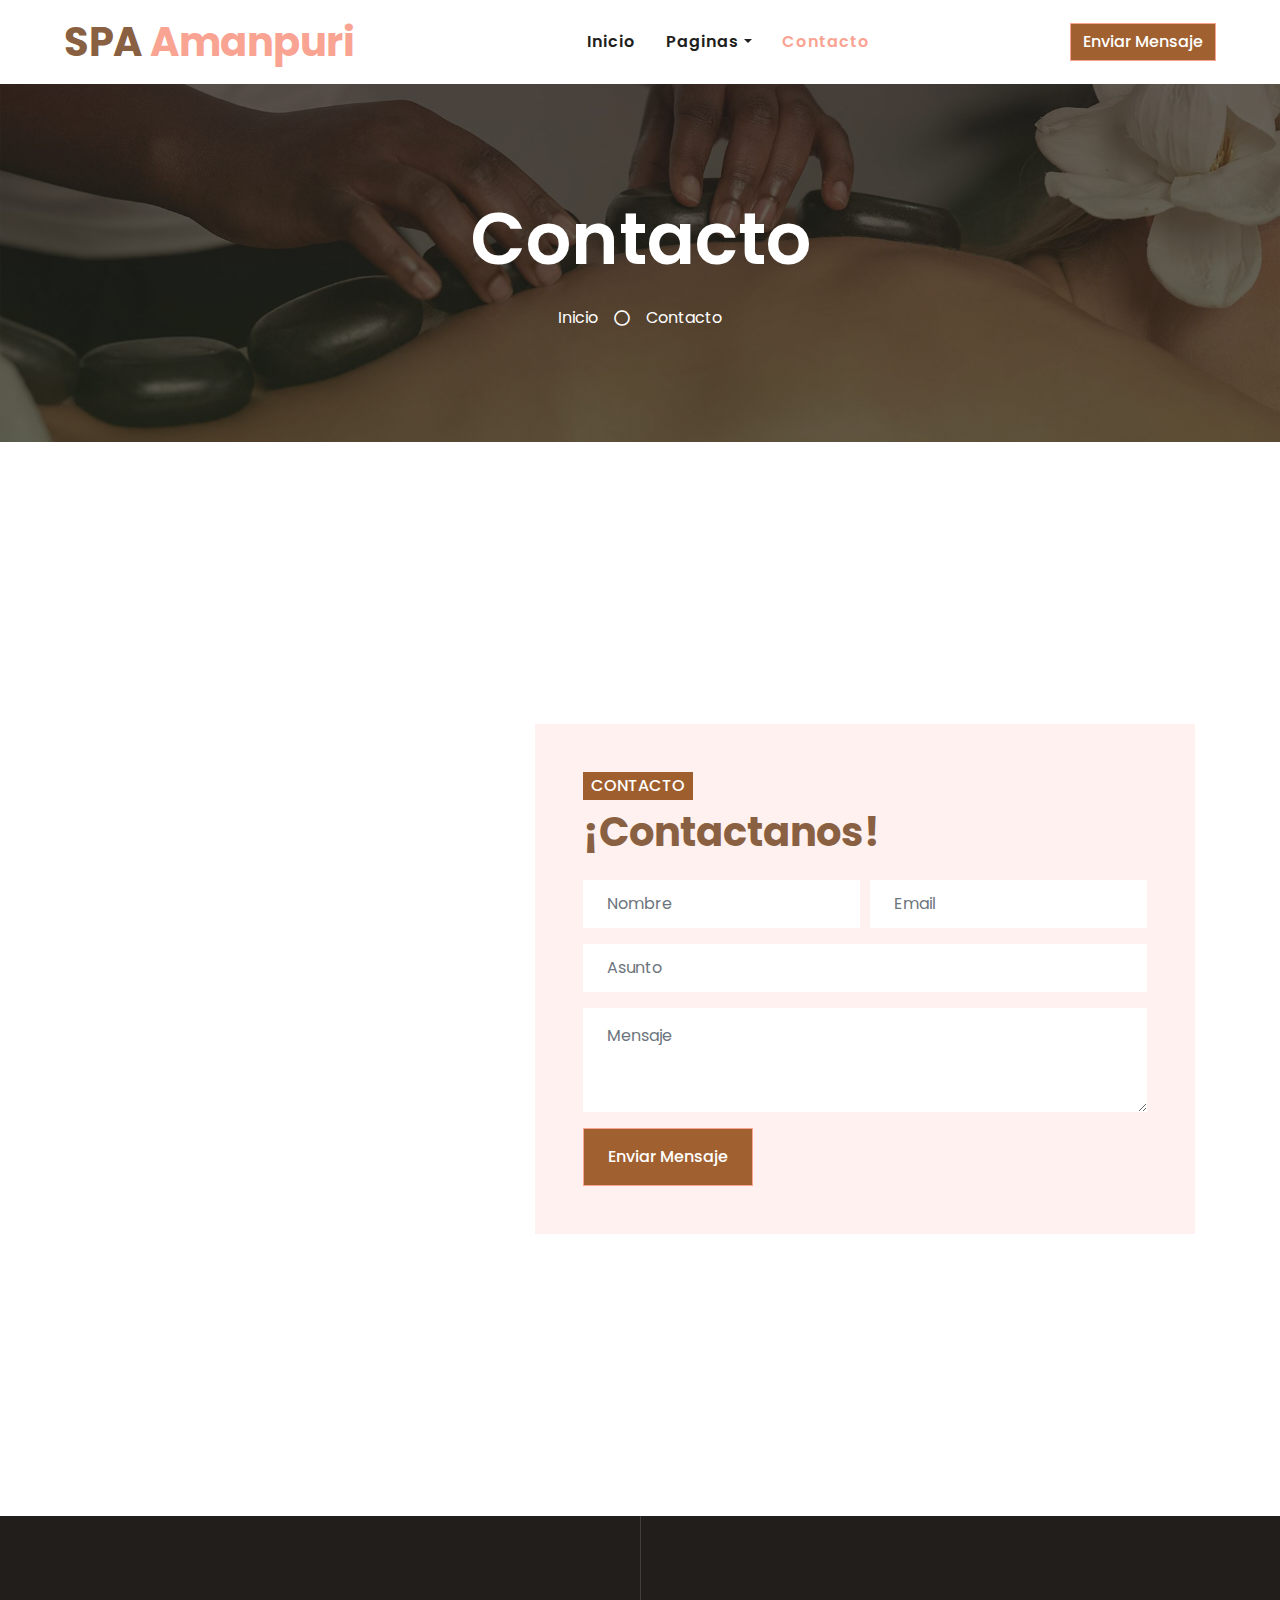
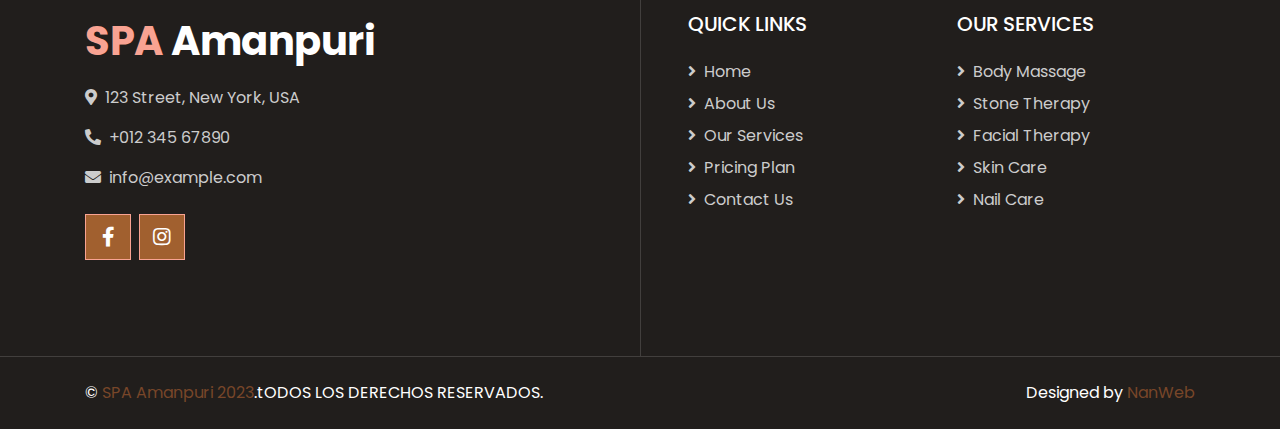
==== contact.html @ ebb1b326 "commit 1 amanpuri spa" ====
<!DOCTYPE html>
<html lang="es">

<head>
    <meta charset="utf-8">
    <title>SPA Amanpuri</title>

    <!-- Template Javascript -->
    <script defer src="js/main.js"></script>

    <meta content="width=device-width, initial-scale=1.0" name="viewport">
    <meta content="Free HTML Templates" name="keywords">
    <meta content="Free HTML Templates" name="description">

    <!-- Favicon -->
    <link href="img/favicon.ico" rel="icon">

    <!-- Google Web Fonts -->
    <link rel="preconnect" href="https://fonts.gstatic.com">
    <link href="https://fonts.googleapis.com/css2?family=Poppins:wght@400;500;600;700&display=swap" rel="stylesheet">

    <!-- Font Awesome -->
    <link href="https://cdnjs.cloudflare.com/ajax/libs/font-awesome/5.10.0/css/all.min.css" rel="stylesheet">

    <!-- Libraries Stylesheet -->
    <link href="lib/animate/animate.min.css" rel="stylesheet">
    <link href="lib/owlcarousel/assets/owl.carousel.min.css" rel="stylesheet">
    <link href="lib/tempusdominus/css/tempusdominus-bootstrap-4.min.css" rel="stylesheet" />

    <!-- Customized Bootstrap Stylesheet -->
    <link href="css/style.css" rel="stylesheet">
</head>

<body>

    <!-- Navbar Start -->
    <div class="container-fluid p-0">
        <nav class="navbar navbar-expand-lg bg-white navbar-light py-3 py-lg-0 px-lg-5">
            <a href="index.html" class="navbar-brand ml-lg-3">
                <h1 class="m-0 text-primary"><span class="text-dark">SPA</span> Amanpuri</h1>
            </a>
            <button type="button" class="navbar-toggler" data-toggle="collapse" data-target="#navbarCollapse">
                <span class="navbar-toggler-icon"></span>
            </button>
            <div class="collapse navbar-collapse justify-content-between px-lg-3" id="navbarCollapse">
                <div class="navbar-nav m-auto py-0">
                    <a href="index.html" class="nav-item nav-link">Inicio</a>
                    <div class="nav-item dropdown">
                        <a href="#" class="nav-link dropdown-toggle" data-toggle="dropdown">Paginas</a>
                        <div class="dropdown-menu rounded-0 m-0">
                            <a href="opening.html" class="dropdown-item">Horarios</a>
                            <a href="testimonial.html" class="dropdown-item">Testimonios</a>
                        </div>
                    </div>
                    <a href="contact.html" class="nav-item nav-link active">Contacto</a>
                </div>
                <a href="" class="btn btn-primary d-none d-lg-block">Enviar Mensaje</a>
            </div>
        </nav>
    </div>
    <!-- Navbar End -->


    <!-- Header Start -->
    <div class="jumbotron jumbotron-fluid bg-jumbotron" style="margin-bottom: 90px;">
        <div class="container text-center py-5">
            <h3 class="text-white display-3 mb-4">Contacto</h3>
            <div class="d-inline-flex align-items-center text-white">
                <p class="m-0"><a class="text-white" href="">Inicio</a></p>
                <i class="far fa-circle px-3"></i>
                <p class="m-0">Contacto</p>
            </div>
        </div>
    </div>
    <!-- Header End -->


    <!-- Contact Start -->
    <div class="container-fluid py-5">
        <div class="container py-5">
            <div class="row">
                <div class="col-lg-6" style="min-height: 500px;">
                    <div class="position-relative h-100">
                        <iframe src="https://www.google.com/maps/embed?pb=!1m14!1m12!1m3!1d6692.34397046263!2d-58.52886592621252!3d-32.999240925562475!2m3!1f0!2f0!3f0!3m2!1i1024!2i768!4f13.1!5e0!3m2!1ses-419!2sar!4v1679885397601!5m2!1ses-419!2sar" width="100%" height="450" style="border:0;" allowfullscreen="" loading="lazy" referrerpolicy="no-referrer-when-downgrade"></iframe>
                    </div>
                </div>
                <div class="col-lg-6 pt-5 pb-lg-5">
                    <div class="contact-form bg-light p-4 p-lg-5 my-lg-5">
                        <h6 class="d-inline-block text-white text-uppercase bg-primary py-1 px-2">Contacto</h6>
                        <h1 class="mb-4">¡Contactanos!</h1>
                        <div id="success"></div>
                        <form name="sentMessage" id="contactForm" novalidate="novalidate">
                            <div class="form-row">
                                <div class="col-sm-6 control-group">
                                    <input type="text" class="form-control border-0 p-4" id="name" placeholder="Nombre"
                                        required="required" data-validation-required-message="Please enter your name" />
                                    <p class="help-block text-danger"></p>
                                </div>
                                <div class="col-sm-6 control-group">
                                    <input type="email" class="form-control border-0 p-4" id="email" placeholder="Email"
                                        required="required" data-validation-required-message="Please enter your email" />
                                    <p class="help-block text-danger"></p>
                                </div>
                            </div>
                            <div class="control-group">
                                <input type="text" class="form-control border-0 p-4" id="subject" placeholder="Asunto"
                                    required="required" data-validation-required-message="Please enter a subject" />
                                <p class="help-block text-danger"></p>
                            </div>
                            <div class="control-group">
                                <textarea class="form-control border-0 py-3 px-4" rows="3" id="message" placeholder="Mensaje"
                                    required="required"
                                    data-validation-required-message="Please enter your message"></textarea>
                                <p class="help-block text-danger"></p>
                            </div>
                            <div>
                                <button class="btn btn-primary py-3 px-4" type="submit" id="sendMessageButton">Enviar Mensaje</button>
                            </div>
                        </form>
                    </div>
                </div>
            </div>
        </div>
    </div>
    <!-- Contact End -->


    <!-- Footer Start -->
    <div class="footer container-fluid position-relative bg-dark py-5" style="margin-top: 90px;">
        <div class="container pt-5">
            <div class="row">
                <div class="col-lg-6 pr-lg-5 mb-5">
                    <a href="index.html" class="navbar-brand">
                        <h1 class="mb-3 text-white"><span class="text-primary">SPA</span> Amanpuri</h1>
                    </a>
                    <p><i class="fa fa-map-marker-alt mr-2"></i>123 Street, New York, USA</p>
                    <p><i class="fa fa-phone-alt mr-2"></i>+012 345 67890</p>
                    <p><i class="fa fa-envelope mr-2"></i>info@example.com</p>
                    <div class="d-flex justify-content-start mt-4">
                        <a class="btn btn-lg btn-primary btn-lg-square mr-2" href="#"><i class="fab fa-facebook-f"></i></a>
                        <a class="btn btn-lg btn-primary btn-lg-square" href="#"><i class="fab fa-instagram"></i></a>
                    </div>
                </div>
                <div class="col-lg-6 pl-lg-5">
                    <div class="row">
                        <div class="col-sm-6 mb-5">
                            <h5 class="text-white text-uppercase mb-4">Quick Links</h5>
                            <div class="d-flex flex-column justify-content-start">
                                <a class="text-white-50 mb-2" href="#"><i class="fa fa-angle-right mr-2"></i>Home</a>
                                <a class="text-white-50 mb-2" href="#"><i class="fa fa-angle-right mr-2"></i>About Us</a>
                                <a class="text-white-50 mb-2" href="#"><i class="fa fa-angle-right mr-2"></i>Our Services</a>
                                <a class="text-white-50 mb-2" href="#"><i class="fa fa-angle-right mr-2"></i>Pricing Plan</a>
                                <a class="text-white-50" href="#"><i class="fa fa-angle-right mr-2"></i>Contact Us</a>
                            </div>
                        </div>
                        <div class="col-sm-6 mb-5">
                            <h5 class="text-white text-uppercase mb-4">Our Services</h5>
                            <div class="d-flex flex-column justify-content-start">
                                <a class="text-white-50 mb-2" href="#"><i class="fa fa-angle-right mr-2"></i>Body Massage</a>
                                <a class="text-white-50 mb-2" href="#"><i class="fa fa-angle-right mr-2"></i>Stone Therapy</a>
                                <a class="text-white-50 mb-2" href="#"><i class="fa fa-angle-right mr-2"></i>Facial Therapy</a>
                                <a class="text-white-50 mb-2" href="#"><i class="fa fa-angle-right mr-2"></i>Skin Care</a>
                                <a class="text-white-50" href="#"><i class="fa fa-angle-right mr-2"></i>Nail Care</a>
                            </div>
                        </div>
                    </div>
                </div>
            </div>
        </div>
    </div>
    <div class="container-fluid bg-dark text-light border-top py-4" style="border-color: rgba(256, 256, 256, .15) !important;">
        <div class="container">
            <div class="row">
                <div class="col-md-6 text-center text-md-left mb-3 mb-md-0">
                    <p class="m-0 text-white">&copy; <a href="#">SPA Amanpuri 2023</a>.tODOS LOS DERECHOS RESERVADOS.</p>
                </div>
                <div class="col-md-6 text-center text-md-right">
                    <p class="m-0 text-white">Designed by <a href="https://htmlcodex.com">NanWeb</a></p>
                </div>
            </div>
        </div>
    </div>
    <!-- Footer End -->


    <!-- Back to Top -->
    <a href="#" class="btn btn-lg btn-primary back-to-top"><i class="fa fa-angle-double-up"></i></a>


    <!-- JavaScript Libraries -->
    <script src="https://code.jquery.com/jquery-3.4.1.min.js"></script>
    <script src="https://stackpath.bootstrapcdn.com/bootstrap/4.4.1/js/bootstrap.bundle.min.js"></script>
    <script src="lib/easing/easing.min.js"></script>
    <script src="lib/waypoints/waypoints.min.js"></script>
    <script src="lib/counterup/counterup.min.js"></script>
    <script src="lib/owlcarousel/owl.carousel.min.js"></script>
    <script src="lib/tempusdominus/js/moment.min.js"></script>
    <script src="lib/tempusdominus/js/moment-timezone.min.js"></script>
    <script src="lib/tempusdominus/js/tempusdominus-bootstrap-4.min.js"></script>

    <!-- Contact Javascript File -->
    <script src="mail/jqBootstrapValidation.min.js"></script>
    <script src="mail/contact.js"></script>
</body>

</html>
---- css/style.css ----
/******* Bootstrap Theming ********/
/*!
 * Bootstrap v4.5.3 (https://getbootstrap.com/)
 * Copyright 2011-2020 The Bootstrap Authors
 * Copyright 2011-2020 Twitter, Inc.
 * Licensed under MIT (https://github.com/twbs/bootstrap/blob/main/LICENSE)
 */
:root {
  --blue: #007bff;
  --indigo: #6610f2;
  --purple: #6f42c1;
  --pink: #e83e8c;
  --red: #dc3545;
  --orange: #fd7e14;
  --yellow: #ffc107;
  --green: #28a745;
  --teal: #20c997;
  --cyan: #17a2b8;
  --white: #fff;
  --gray: #6c757d;
  --gray-dark: #343a40;
  --primary: #9F5E2E;
  --secondary: #6EBBF6;
  --success: #28a745;
  --info: #17a2b8;
  --warning: #ffc107;
  --danger: #dc3545;
  --light: #FEF1EF;
  --dark: #211E1C;
  --breakpoint-xs: 0;
  --breakpoint-sm: 576px;
  --breakpoint-md: 768px;
  --breakpoint-lg: 992px;
  --breakpoint-xl: 1200px;
  --font-family-sans-serif: "Poppins", sans-serif;
  --font-family-monospace: SFMono-Regular, Menlo, Monaco, Consolas, "Liberation Mono", "Courier New", monospace;
}

*,
*::before,
*::after {
  box-sizing: border-box;
}

html {
  font-family: sans-serif;
  line-height: 1.15;
  -webkit-text-size-adjust: 100%;
  -webkit-tap-highlight-color: rgba(0, 0, 0, 0);
}

article, aside, figcaption, figure, footer, header, hgroup, main, nav, section {
  display: block;
}

body {
  margin: 0;
  font-family: "Poppins", sans-serif;
  font-size: 1rem;
  font-weight: 400;
  line-height: 1.5;
  color: #757575;
  text-align: left;
  background-color: #fff;
}

[tabindex="-1"]:focus:not(:focus-visible) {
  outline: 0 !important;
}

hr {
  box-sizing: content-box;
  height: 0;
  overflow: visible;
}

h1, h2, h3, h4, h5, h6 {
  margin-top: 0;
  margin-bottom: 0.5rem;
}

p {
  margin-top: 0;
  margin-bottom: 1rem;
}

abbr[title],
abbr[data-original-title] {
  text-decoration: underline;
  text-decoration: underline dotted;
  cursor: help;
  border-bottom: 0;
  text-decoration-skip-ink: none;
}

address {
  margin-bottom: 1rem;
  font-style: normal;
  line-height: inherit;
}

ol,
ul,
dl {
  margin-top: 0;
  margin-bottom: 1rem;
}

ol ol,
ul ul,
ol ul,
ul ol {
  margin-bottom: 0;
}

dt {
  font-weight: 700;
}

dd {
  margin-bottom: .5rem;
  margin-left: 0;
}

blockquote {
  margin: 0 0 1rem;
}

b,
strong {
  font-weight: bolder;
}

small {
  font-size: 80%;
}

sub,
sup {
  position: relative;
  font-size: 75%;
  line-height: 0;
  vertical-align: baseline;
}

sub {
  bottom: -.25em;
}

sup {
  top: -.5em;
}

a {
  color: #784629;
  text-decoration: none;
  background-color: transparent;
}

a:hover {
  color: #f56649;
  text-decoration: underline;
}

a:not([href]):not([class]) {
  color: inherit;
  text-decoration: none;
}

a:not([href]):not([class]):hover {
  color: inherit;
  text-decoration: none;
}

pre,
code,
kbd,
samp {
  font-family: SFMono-Regular, Menlo, Monaco, Consolas, "Liberation Mono", "Courier New", monospace;
  font-size: 1em;
}

pre {
  margin-top: 0;
  margin-bottom: 1rem;
  overflow: auto;
  -ms-overflow-style: scrollbar;
}

figure {
  margin: 0 0 1rem;
}

img {
  vertical-align: middle;
  border-style: none;
}

svg {
  overflow: hidden;
  vertical-align: middle;
}

table {
  border-collapse: collapse;
}

caption {
  padding-top: 0.75rem;
  padding-bottom: 0.75rem;
  color: #6c757d;
  text-align: left;
  caption-side: bottom;
}

th {
  text-align: inherit;
  text-align: -webkit-match-parent;
}

label {
  display: inline-block;
  margin-bottom: 0.5rem;
}

button {
  border-radius: 0;
}

button:focus {
  outline: 1px dotted;
  outline: 5px auto -webkit-focus-ring-color;
}

input,
button,
select,
optgroup,
textarea {
  margin: 0;
  font-family: inherit;
  font-size: inherit;
  line-height: inherit;
}

button,
input {
  overflow: visible;
}

button,
select {
  text-transform: none;
}

[role="button"] {
  cursor: pointer;
}

select {
  word-wrap: normal;
}

button,
[type="button"],
[type="reset"],
[type="submit"] {
  -webkit-appearance: button;
}

button:not(:disabled),
[type="button"]:not(:disabled),
[type="reset"]:not(:disabled),
[type="submit"]:not(:disabled) {
  cursor: pointer;
}

button::-moz-focus-inner,
[type="button"]::-moz-focus-inner,
[type="reset"]::-moz-focus-inner,
[type="submit"]::-moz-focus-inner {
  padding: 0;
  border-style: none;
}

input[type="radio"],
input[type="checkbox"] {
  box-sizing: border-box;
  padding: 0;
}

textarea {
  overflow: auto;
  resize: vertical;
}

fieldset {
  min-width: 0;
  padding: 0;
  margin: 0;
  border: 0;
}

legend {
  display: block;
  width: 100%;
  max-width: 100%;
  padding: 0;
  margin-bottom: .5rem;
  font-size: 1.5rem;
  line-height: inherit;
  color: inherit;
  white-space: normal;
}

@media (max-width: 1200px) {
  legend {
    font-size: calc(1.275rem + 0.3vw) ;
  }
}

progress {
  vertical-align: baseline;
}

[type="number"]::-webkit-inner-spin-button,
[type="number"]::-webkit-outer-spin-button {
  height: auto;
}

[type="search"] {
  outline-offset: -2px;
  -webkit-appearance: none;
}

[type="search"]::-webkit-search-decoration {
  -webkit-appearance: none;
}

::-webkit-file-upload-button {
  font: inherit;
  -webkit-appearance: button;
}

output {
  display: inline-block;
}

summary {
  display: list-item;
  cursor: pointer;
}

template {
  display: none;
}

[hidden] {
  display: none !important;
}

h1, h2, h3, h4, h5, h6,
.h1, .h2, .h3, .h4, .h5, .h6 {
  margin-bottom: 0.5rem;
  font-weight: 500;
  line-height: 1.2;
  color: #896041;
}

h1, .h1 {
  font-size: 2.5rem;
}

@media (max-width: 1200px) {
  h1, .h1 {
    font-size: calc(1.375rem + 1.5vw) ;
  }
}

h2, .h2 {
  font-size: 2rem;
}

@media (max-width: 1200px) {
  h2, .h2 {
    font-size: calc(1.325rem + 0.9vw) ;
  }
}

h3, .h3 {
  font-size: 1.75rem;
}

@media (max-width: 1200px) {
  h3, .h3 {
    font-size: calc(1.3rem + 0.6vw) ;
  }
}

h4, .h4 {
  font-size: 1.5rem;
}

@media (max-width: 1200px) {
  h4, .h4 {
    font-size: calc(1.275rem + 0.3vw) ;
  }
}

h5, .h5 {
  font-size: 1.25rem;
}

h6, .h6 {
  font-size: 1rem;
}

.lead {
  font-size: 1.25rem;
  font-weight: 300;
}

.display-1 {
  font-size: 6rem;
  font-weight: 300;
  line-height: 1.2;
}

@media (max-width: 1200px) {
  .display-1 {
    font-size: calc(1.725rem + 5.7vw) ;
  }
}

.display-2 {
  font-size: 5.5rem;
  font-weight: 300;
  line-height: 1.2;
}

@media (max-width: 1200px) {
  .display-2 {
    font-size: calc(1.675rem + 5.1vw) ;
  }
}

.display-3 {
  font-size: 4.5rem;
  font-weight: 300;
  line-height: 1.2;
}

@media (max-width: 1200px) {
  .display-3 {
    font-size: calc(1.575rem + 3.9vw) ;
  }
}

.display-4 {
  font-size: 3.5rem;
  font-weight: 300;
  line-height: 1.2;
}

@media (max-width: 1200px) {
  .display-4 {
    font-size: calc(1.475rem + 2.7vw) ;
  }
}

hr {
  margin-top: 1rem;
  margin-bottom: 1rem;
  border: 0;
  border-top: 1px solid rgba(0, 0, 0, 0.1);
}

small,
.small {
  font-size: 80%;
  font-weight: 400;
}

mark,
.mark {
  padding: 0.2em;
  background-color: #fcf8e3;
}

.list-unstyled {
  padding-left: 0;
  list-style: none;
}

.list-inline {
  padding-left: 0;
  list-style: none;
}

.list-inline-item {
  display: inline-block;
}

.list-inline-item:not(:last-child) {
  margin-right: 0.5rem;
}

.initialism {
  font-size: 90%;
  text-transform: uppercase;
}

.blockquote {
  margin-bottom: 1rem;
  font-size: 1.25rem;
}

.blockquote-footer {
  display: block;
  font-size: 80%;
  color: #6c757d;
}

.blockquote-footer::before {
  content: "\2014\00A0";
}

.img-fluid {
  max-width: 100%;
  height: auto;
}

.img-thumbnail {
  padding: 0.25rem;
  background-color: #fff;
  border: 1px solid #dee2e6;
  max-width: 100%;
  height: auto;
}

.figure {
  display: inline-block;
}

.figure-img {
  margin-bottom: 0.5rem;
  line-height: 1;
}

.figure-caption {
  font-size: 90%;
  color: #6c757d;
}

code {
  font-size: 87.5%;
  color: #e83e8c;
  word-wrap: break-word;
}

a > code {
  color: inherit;
}

kbd {
  padding: 0.2rem 0.4rem;
  font-size: 87.5%;
  color: #fff;
  background-color: #212529;
}

kbd kbd {
  padding: 0;
  font-size: 100%;
  font-weight: 700;
}

pre {
  display: block;
  font-size: 87.5%;
  color: #212529;
}

pre code {
  font-size: inherit;
  color: inherit;
  word-break: normal;
}

.pre-scrollable {
  max-height: 340px;
  overflow-y: scroll;
}

.container,
.container-fluid,
.container-sm,
.container-md,
.container-lg,
.container-xl {
  width: 100%;
  padding-right: 15px;
  padding-left: 15px;
  margin-right: auto;
  margin-left: auto;
}

@media (min-width: 576px) {
  .container, .container-sm {
    max-width: 540px;
  }
}

@media (min-width: 768px) {
  .container, .container-sm, .container-md {
    max-width: 720px;
  }
}

@media (min-width: 992px) {
  .container, .container-sm, .container-md, .container-lg {
    max-width: 960px;
  }
}

@media (min-width: 1200px) {
  .container, .container-sm, .container-md, .container-lg, .container-xl {
    max-width: 1140px;
  }
}

.row {
  display: flex;
  flex-wrap: wrap;
  margin-right: -15px;
  margin-left: -15px;
}

.no-gutters {
  margin-right: 0;
  margin-left: 0;
}

.no-gutters > .col,
.no-gutters > [class*="col-"] {
  padding-right: 0;
  padding-left: 0;
}

.col-1, .col-2, .col-3, .col-4, .col-5, .col-6, .col-7, .col-8, .col-9, .col-10, .col-11, .col-12, .col,
.col-auto, .col-sm-1, .col-sm-2, .col-sm-3, .col-sm-4, .col-sm-5, .col-sm-6, .col-sm-7, .col-sm-8, .col-sm-9, .col-sm-10, .col-sm-11, .col-sm-12, .col-sm,
.col-sm-auto, .col-md-1, .col-md-2, .col-md-3, .col-md-4, .col-md-5, .col-md-6, .col-md-7, .col-md-8, .col-md-9, .col-md-10, .col-md-11, .col-md-12, .col-md,
.col-md-auto, .col-lg-1, .col-lg-2, .col-lg-3, .col-lg-4, .col-lg-5, .col-lg-6, .col-lg-7, .col-lg-8, .col-lg-9, .col-lg-10, .col-lg-11, .col-lg-12, .col-lg,
.col-lg-auto, .col-xl-1, .col-xl-2, .col-xl-3, .col-xl-4, .col-xl-5, .col-xl-6, .col-xl-7, .col-xl-8, .col-xl-9, .col-xl-10, .col-xl-11, .col-xl-12, .col-xl,
.col-xl-auto {
  position: relative;
  width: 100%;
  padding-right: 15px;
  padding-left: 15px;
}

.col {
  flex-basis: 0;
  flex-grow: 1;
  max-width: 100%;
}

.row-cols-1 > * {
  flex: 0 0 100%;
  max-width: 100%;
}

.row-cols-2 > * {
  flex: 0 0 50%;
  max-width: 50%;
}

.row-cols-3 > * {
  flex: 0 0 33.33333%;
  max-width: 33.33333%;
}

.row-cols-4 > * {
  flex: 0 0 25%;
  max-width: 25%;
}

.row-cols-5 > * {
  flex: 0 0 20%;
  max-width: 20%;
}

.row-cols-6 > * {
  flex: 0 0 16.66667%;
  max-width: 16.66667%;
}

.col-auto {
  flex: 0 0 auto;
  width: auto;
  max-width: 100%;
}

.col-1 {
  flex: 0 0 8.33333%;
  max-width: 8.33333%;
}

.col-2 {
  flex: 0 0 16.66667%;
  max-width: 16.66667%;
}

.col-3 {
  flex: 0 0 25%;
  max-width: 25%;
}

.col-4 {
  flex: 0 0 33.33333%;
  max-width: 33.33333%;
}

.col-5 {
  flex: 0 0 41.66667%;
  max-width: 41.66667%;
}

.col-6 {
  flex: 0 0 50%;
  max-width: 50%;
}

.col-7 {
  flex: 0 0 58.33333%;
  max-width: 58.33333%;
}

.col-8 {
  flex: 0 0 66.66667%;
  max-width: 66.66667%;
}

.col-9 {
  flex: 0 0 75%;
  max-width: 75%;
}

.col-10 {
  flex: 0 0 83.33333%;
  max-width: 83.33333%;
}

.col-11 {
  flex: 0 0 91.66667%;
  max-width: 91.66667%;
}

.col-12 {
  flex: 0 0 100%;
  max-width: 100%;
}

.order-first {
  order: -1;
}

.order-last {
  order: 13;
}

.order-0 {
  order: 0;
}

.order-1 {
  order: 1;
}

.order-2 {
  order: 2;
}

.order-3 {
  order: 3;
}

.order-4 {
  order: 4;
}

.order-5 {
  order: 5;
}

.order-6 {
  order: 6;
}

.order-7 {
  order: 7;
}

.order-8 {
  order: 8;
}

.order-9 {
  order: 9;
}

.order-10 {
  order: 10;
}

.order-11 {
  order: 11;
}

.order-12 {
  order: 12;
}

.offset-1 {
  margin-left: 8.33333%;
}

.offset-2 {
  margin-left: 16.66667%;
}

.offset-3 {
  margin-left: 25%;
}

.offset-4 {
  margin-left: 33.33333%;
}

.offset-5 {
  margin-left: 41.66667%;
}

.offset-6 {
  margin-left: 50%;
}

.offset-7 {
  margin-left: 58.33333%;
}

.offset-8 {
  margin-left: 66.66667%;
}

.offset-9 {
  margin-left: 75%;
}

.offset-10 {
  margin-left: 83.33333%;
}

.offset-11 {
  margin-left: 91.66667%;
}

@media (min-width: 576px) {
  .col-sm {
    flex-basis: 0;
    flex-grow: 1;
    max-width: 100%;
  }
  .row-cols-sm-1 > * {
    flex: 0 0 100%;
    max-width: 100%;
  }
  .row-cols-sm-2 > * {
    flex: 0 0 50%;
    max-width: 50%;
  }
  .row-cols-sm-3 > * {
    flex: 0 0 33.33333%;
    max-width: 33.33333%;
  }
  .row-cols-sm-4 > * {
    flex: 0 0 25%;
    max-width: 25%;
  }
  .row-cols-sm-5 > * {
    flex: 0 0 20%;
    max-width: 20%;
  }
  .row-cols-sm-6 > * {
    flex: 0 0 16.66667%;
    max-width: 16.66667%;
  }
  .col-sm-auto {
    flex: 0 0 auto;
    width: auto;
    max-width: 100%;
  }
  .col-sm-1 {
    flex: 0 0 8.33333%;
    max-width: 8.33333%;
  }
  .col-sm-2 {
    flex: 0 0 16.66667%;
    max-width: 16.66667%;
  }
  .col-sm-3 {
    flex: 0 0 25%;
    max-width: 25%;
  }
  .col-sm-4 {
    flex: 0 0 33.33333%;
    max-width: 33.33333%;
  }
  .col-sm-5 {
    flex: 0 0 41.66667%;
    max-width: 41.66667%;
  }
  .col-sm-6 {
    flex: 0 0 50%;
    max-width: 50%;
  }
  .col-sm-7 {
    flex: 0 0 58.33333%;
    max-width: 58.33333%;
  }
  .col-sm-8 {
    flex: 0 0 66.66667%;
    max-width: 66.66667%;
  }
  .col-sm-9 {
    flex: 0 0 75%;
    max-width: 75%;
  }
  .col-sm-10 {
    flex: 0 0 83.33333%;
    max-width: 83.33333%;
  }
  .col-sm-11 {
    flex: 0 0 91.66667%;
    max-width: 91.66667%;
  }
  .col-sm-12 {
    flex: 0 0 100%;
    max-width: 100%;
  }
  .order-sm-first {
    order: -1;
  }
  .order-sm-last {
    order: 13;
  }
  .order-sm-0 {
    order: 0;
  }
  .order-sm-1 {
    order: 1;
  }
  .order-sm-2 {
    order: 2;
  }
  .order-sm-3 {
    order: 3;
  }
  .order-sm-4 {
    order: 4;
  }
  .order-sm-5 {
    order: 5;
  }
  .order-sm-6 {
    order: 6;
  }
  .order-sm-7 {
    order: 7;
  }
  .order-sm-8 {
    order: 8;
  }
  .order-sm-9 {
    order: 9;
  }
  .order-sm-10 {
    order: 10;
  }
  .order-sm-11 {
    order: 11;
  }
  .order-sm-12 {
    order: 12;
  }
  .offset-sm-0 {
    margin-left: 0;
  }
  .offset-sm-1 {
    margin-left: 8.33333%;
  }
  .offset-sm-2 {
    margin-left: 16.66667%;
  }
  .offset-sm-3 {
    margin-left: 25%;
  }
  .offset-sm-4 {
    margin-left: 33.33333%;
  }
  .offset-sm-5 {
    margin-left: 41.66667%;
  }
  .offset-sm-6 {
    margin-left: 50%;
  }
  .offset-sm-7 {
    margin-left: 58.33333%;
  }
  .offset-sm-8 {
    margin-left: 66.66667%;
  }
  .offset-sm-9 {
    margin-left: 75%;
  }
  .offset-sm-10 {
    margin-left: 83.33333%;
  }
  .offset-sm-11 {
    margin-left: 91.66667%;
  }
}

@media (min-width: 768px) {
  .col-md {
    flex-basis: 0;
    flex-grow: 1;
    max-width: 100%;
  }
  .row-cols-md-1 > * {
    flex: 0 0 100%;
    max-width: 100%;
  }
  .row-cols-md-2 > * {
    flex: 0 0 50%;
    max-width: 50%;
  }
  .row-cols-md-3 > * {
    flex: 0 0 33.33333%;
    max-width: 33.33333%;
  }
  .row-cols-md-4 > * {
    flex: 0 0 25%;
    max-width: 25%;
  }
  .row-cols-md-5 > * {
    flex: 0 0 20%;
    max-width: 20%;
  }
  .row-cols-md-6 > * {
    flex: 0 0 16.66667%;
    max-width: 16.66667%;
  }
  .col-md-auto {
    flex: 0 0 auto;
    width: auto;
    max-width: 100%;
  }
  .col-md-1 {
    flex: 0 0 8.33333%;
    max-width: 8.33333%;
  }
  .col-md-2 {
    flex: 0 0 16.66667%;
    max-width: 16.66667%;
  }
  .col-md-3 {
    flex: 0 0 25%;
    max-width: 25%;
  }
  .col-md-4 {
    flex: 0 0 33.33333%;
    max-width: 33.33333%;
  }
  .col-md-5 {
    flex: 0 0 41.66667%;
    max-width: 41.66667%;
  }
  .col-md-6 {
    flex: 0 0 50%;
    max-width: 50%;
  }
  .col-md-7 {
    flex: 0 0 58.33333%;
    max-width: 58.33333%;
  }
  .col-md-8 {
    flex: 0 0 66.66667%;
    max-width: 66.66667%;
  }
  .col-md-9 {
    flex: 0 0 75%;
    max-width: 75%;
  }
  .col-md-10 {
    flex: 0 0 83.33333%;
    max-width: 83.33333%;
  }
  .col-md-11 {
    flex: 0 0 91.66667%;
    max-width: 91.66667%;
  }
  .col-md-12 {
    flex: 0 0 100%;
    max-width: 100%;
  }
  .order-md-first {
    order: -1;
  }
  .order-md-last {
    order: 13;
  }
  .order-md-0 {
    order: 0;
  }
  .order-md-1 {
    order: 1;
  }
  .order-md-2 {
    order: 2;
  }
  .order-md-3 {
    order: 3;
  }
  .order-md-4 {
    order: 4;
  }
  .order-md-5 {
    order: 5;
  }
  .order-md-6 {
    order: 6;
  }
  .order-md-7 {
    order: 7;
  }
  .order-md-8 {
    order: 8;
  }
  .order-md-9 {
    order: 9;
  }
  .order-md-10 {
    order: 10;
  }
  .order-md-11 {
    order: 11;
  }
  .order-md-12 {
    order: 12;
  }
  .offset-md-0 {
    margin-left: 0;
  }
  .offset-md-1 {
    margin-left: 8.33333%;
  }
  .offset-md-2 {
    margin-left: 16.66667%;
  }
  .offset-md-3 {
    margin-left: 25%;
  }
  .offset-md-4 {
    margin-left: 33.33333%;
  }
  .offset-md-5 {
    margin-left: 41.66667%;
  }
  .offset-md-6 {
    margin-left: 50%;
  }
  .offset-md-7 {
    margin-left: 58.33333%;
  }
  .offset-md-8 {
    margin-left: 66.66667%;
  }
  .offset-md-9 {
    margin-left: 75%;
  }
  .offset-md-10 {
    margin-left: 83.33333%;
  }
  .offset-md-11 {
    margin-left: 91.66667%;
  }
}

@media (min-width: 992px) {
  .col-lg {
    flex-basis: 0;
    flex-grow: 1;
    max-width: 100%;
  }
  .row-cols-lg-1 > * {
    flex: 0 0 100%;
    max-width: 100%;
  }
  .row-cols-lg-2 > * {
    flex: 0 0 50%;
    max-width: 50%;
  }
  .row-cols-lg-3 > * {
    flex: 0 0 33.33333%;
    max-width: 33.33333%;
  }
  .row-cols-lg-4 > * {
    flex: 0 0 25%;
    max-width: 25%;
  }
  .row-cols-lg-5 > * {
    flex: 0 0 20%;
    max-width: 20%;
  }
  .row-cols-lg-6 > * {
    flex: 0 0 16.66667%;
    max-width: 16.66667%;
  }
  .col-lg-auto {
    flex: 0 0 auto;
    width: auto;
    max-width: 100%;
  }
  .col-lg-1 {
    flex: 0 0 8.33333%;
    max-width: 8.33333%;
  }
  .col-lg-2 {
    flex: 0 0 16.66667%;
    max-width: 16.66667%;
  }
  .col-lg-3 {
    flex: 0 0 25%;
    max-width: 25%;
  }
  .col-lg-4 {
    flex: 0 0 33.33333%;
    max-width: 33.33333%;
  }
  .col-lg-5 {
    flex: 0 0 41.66667%;
    max-width: 41.66667%;
  }
  .col-lg-6 {
    flex: 0 0 50%;
    max-width: 50%;
  }
  .col-lg-7 {
    flex: 0 0 58.33333%;
    max-width: 58.33333%;
  }
  .col-lg-8 {
    flex: 0 0 66.66667%;
    max-width: 66.66667%;
  }
  .col-lg-9 {
    flex: 0 0 75%;
    max-width: 75%;
  }
  .col-lg-10 {
    flex: 0 0 83.33333%;
    max-width: 83.33333%;
  }
  .col-lg-11 {
    flex: 0 0 91.66667%;
    max-width: 91.66667%;
  }
  .col-lg-12 {
    flex: 0 0 100%;
    max-width: 100%;
  }
  .order-lg-first {
    order: -1;
  }
  .order-lg-last {
    order: 13;
  }
  .order-lg-0 {
    order: 0;
  }
  .order-lg-1 {
    order: 1;
  }
  .order-lg-2 {
    order: 2;
  }
  .order-lg-3 {
    order: 3;
  }
  .order-lg-4 {
    order: 4;
  }
  .order-lg-5 {
    order: 5;
  }
  .order-lg-6 {
    order: 6;
  }
  .order-lg-7 {
    order: 7;
  }
  .order-lg-8 {
    order: 8;
  }
  .order-lg-9 {
    order: 9;
  }
  .order-lg-10 {
    order: 10;
  }
  .order-lg-11 {
    order: 11;
  }
  .order-lg-12 {
    order: 12;
  }
  .offset-lg-0 {
    margin-left: 0;
  }
  .offset-lg-1 {
    margin-left: 8.33333%;
  }
  .offset-lg-2 {
    margin-left: 16.66667%;
  }
  .offset-lg-3 {
    margin-left: 25%;
  }
  .offset-lg-4 {
    margin-left: 33.33333%;
  }
  .offset-lg-5 {
    margin-left: 41.66667%;
  }
  .offset-lg-6 {
    margin-left: 50%;
  }
  .offset-lg-7 {
    margin-left: 58.33333%;
  }
  .offset-lg-8 {
    margin-left: 66.66667%;
  }
  .offset-lg-9 {
    margin-left: 75%;
  }
  .offset-lg-10 {
    margin-left: 83.33333%;
  }
  .offset-lg-11 {
    margin-left: 91.66667%;
  }
}

@media (min-width: 1200px) {
  .col-xl {
    flex-basis: 0;
    flex-grow: 1;
    max-width: 100%;
  }
  .row-cols-xl-1 > * {
    flex: 0 0 100%;
    max-width: 100%;
  }
  .row-cols-xl-2 > * {
    flex: 0 0 50%;
    max-width: 50%;
  }
  .row-cols-xl-3 > * {
    flex: 0 0 33.33333%;
    max-width: 33.33333%;
  }
  .row-cols-xl-4 > * {
    flex: 0 0 25%;
    max-width: 25%;
  }
  .row-cols-xl-5 > * {
    flex: 0 0 20%;
    max-width: 20%;
  }
  .row-cols-xl-6 > * {
    flex: 0 0 16.66667%;
    max-width: 16.66667%;
  }
  .col-xl-auto {
    flex: 0 0 auto;
    width: auto;
    max-width: 100%;
  }
  .col-xl-1 {
    flex: 0 0 8.33333%;
    max-width: 8.33333%;
  }
  .col-xl-2 {
    flex: 0 0 16.66667%;
    max-width: 16.66667%;
  }
  .col-xl-3 {
    flex: 0 0 25%;
    max-width: 25%;
  }
  .col-xl-4 {
    flex: 0 0 33.33333%;
    max-width: 33.33333%;
  }
  .col-xl-5 {
    flex: 0 0 41.66667%;
    max-width: 41.66667%;
  }
  .col-xl-6 {
    flex: 0 0 50%;
    max-width: 50%;
  }
  .col-xl-7 {
    flex: 0 0 58.33333%;
    max-width: 58.33333%;
  }
  .col-xl-8 {
    flex: 0 0 66.66667%;
    max-width: 66.66667%;
  }
  .col-xl-9 {
    flex: 0 0 75%;
    max-width: 75%;
  }
  .col-xl-10 {
    flex: 0 0 83.33333%;
    max-width: 83.33333%;
  }
  .col-xl-11 {
    flex: 0 0 91.66667%;
    max-width: 91.66667%;
  }
  .col-xl-12 {
    flex: 0 0 100%;
    max-width: 100%;
  }
  .order-xl-first {
    order: -1;
  }
  .order-xl-last {
    order: 13;
  }
  .order-xl-0 {
    order: 0;
  }
  .order-xl-1 {
    order: 1;
  }
  .order-xl-2 {
    order: 2;
  }
  .order-xl-3 {
    order: 3;
  }
  .order-xl-4 {
    order: 4;
  }
  .order-xl-5 {
    order: 5;
  }
  .order-xl-6 {
    order: 6;
  }
  .order-xl-7 {
    order: 7;
  }
  .order-xl-8 {
    order: 8;
  }
  .order-xl-9 {
    order: 9;
  }
  .order-xl-10 {
    order: 10;
  }
  .order-xl-11 {
    order: 11;
  }
  .order-xl-12 {
    order: 12;
  }
  .offset-xl-0 {
    margin-left: 0;
  }
  .offset-xl-1 {
    margin-left: 8.33333%;
  }
  .offset-xl-2 {
    margin-left: 16.66667%;
  }
  .offset-xl-3 {
    margin-left: 25%;
  }
  .offset-xl-4 {
    margin-left: 33.33333%;
  }
  .offset-xl-5 {
    margin-left: 41.66667%;
  }
  .offset-xl-6 {
    margin-left: 50%;
  }
  .offset-xl-7 {
    margin-left: 58.33333%;
  }
  .offset-xl-8 {
    margin-left: 66.66667%;
  }
  .offset-xl-9 {
    margin-left: 75%;
  }
  .offset-xl-10 {
    margin-left: 83.33333%;
  }
  .offset-xl-11 {
    margin-left: 91.66667%;
  }
}

.table {
  width: 100%;
  margin-bottom: 1rem;
  color: #757575;
}

.table th,
.table td {
  padding: 0.75rem;
  vertical-align: top;
  border-top: 1px solid #dee2e6;
}

.table thead th {
  vertical-align: bottom;
  border-bottom: 2px solid #dee2e6;
}

.table tbody + tbody {
  border-top: 2px solid #dee2e6;
}

.table-sm th,
.table-sm td {
  padding: 0.3rem;
}

.table-bordered {
  border: 1px solid #dee2e6;
}

.table-bordered th,
.table-bordered td {
  border: 1px solid #dee2e6;
}

.table-bordered thead th,
.table-bordered thead td {
  border-bottom-width: 2px;
}

.table-borderless th,
.table-borderless td,
.table-borderless thead th,
.table-borderless tbody + tbody {
  border: 0;
}

.table-striped tbody tr:nth-of-type(odd) {
  background-color: rgba(0, 0, 0, 0.05);
}

.table-hover tbody tr:hover {
  color: #757575;
  background-color: rgba(0, 0, 0, 0.075);
}

.table-primary,
.table-primary > th,
.table-primary > td {
  background-color: #fde5e0;
}

.table-primary th,
.table-primary td,
.table-primary thead th,
.table-primary tbody + tbody {
  border-color: #fccfc6;
}

.table-hover .table-primary:hover {
  background-color: #fbd1c8;
}

.table-hover .table-primary:hover > td,
.table-hover .table-primary:hover > th {
  background-color: #fbd1c8;
}

.table-secondary,
.table-secondary > th,
.table-secondary > td {
  background-color: #d6ecfc;
}

.table-secondary th,
.table-secondary td,
.table-secondary thead th,
.table-secondary tbody + tbody {
  border-color: #b4dcfa;
}

.table-hover .table-secondary:hover {
  background-color: #bee1fa;
}

.table-hover .table-secondary:hover > td,
.table-hover .table-secondary:hover > th {
  background-color: #bee1fa;
}

.table-success,
.table-success > th,
.table-success > td {
  background-color: #c3e6cb;
}

.table-success th,
.table-success td,
.table-success thead th,
.table-success tbody + tbody {
  border-color: #8fd19e;
}

.table-hover .table-success:hover {
  background-color: #b1dfbb;
}

.table-hover .table-success:hover > td,
.table-hover .table-success:hover > th {
  background-color: #b1dfbb;
}

.table-info,
.table-info > th,
.table-info > td {
  background-color: #bee5eb;
}

.table-info th,
.table-info td,
.table-info thead th,
.table-info tbody + tbody {
  border-color: #86cfda;
}

.table-hover .table-info:hover {
  background-color: #abdde5;
}

.table-hover .table-info:hover > td,
.table-hover .table-info:hover > th {
  background-color: #abdde5;
}

.table-warning,
.table-warning > th,
.table-warning > td {
  background-color: #ffeeba;
}

.table-warning th,
.table-warning td,
.table-warning thead th,
.table-warning tbody + tbody {
  border-color: #ffdf7e;
}

.table-hover .table-warning:hover {
  background-color: #ffe8a1;
}

.table-hover .table-warning:hover > td,
.table-hover .table-warning:hover > th {
  background-color: #ffe8a1;
}

.table-danger,
.table-danger > th,
.table-danger > td {
  background-color: #f5c6cb;
}

.table-danger th,
.table-danger td,
.table-danger thead th,
.table-danger tbody + tbody {
  border-color: #ed969e;
}

.table-hover .table-danger:hover {
  background-color: #f1b0b7;
}

.table-hover .table-danger:hover > td,
.table-hover .table-danger:hover > th {
  background-color: #f1b0b7;
}

.table-light,
.table-light > th,
.table-light > td {
  background-color: #fffbfb;
}

.table-light th,
.table-light td,
.table-light thead th,
.table-light tbody + tbody {
  border-color: #fef8f7;
}

.table-hover .table-light:hover {
  background-color: #ffe2e2;
}

.table-hover .table-light:hover > td,
.table-hover .table-light:hover > th {
  background-color: #ffe2e2;
}

.table-dark,
.table-dark > th,
.table-dark > td {
  background-color: #c1c0bf;
}

.table-dark th,
.table-dark td,
.table-dark thead th,
.table-dark tbody + tbody {
  border-color: #8c8a89;
}

.table-hover .table-dark:hover {
  background-color: #b4b3b2;
}

.table-hover .table-dark:hover > td,
.table-hover .table-dark:hover > th {
  background-color: #b4b3b2;
}

.table-active,
.table-active > th,
.table-active > td {
  background-color: rgba(0, 0, 0, 0.075);
}

.table-hover .table-active:hover {
  background-color: rgba(0, 0, 0, 0.075);
}

.table-hover .table-active:hover > td,
.table-hover .table-active:hover > th {
  background-color: rgba(0, 0, 0, 0.075);
}

.table .thead-dark th {
  color: #fff;
  background-color: #343a40;
  border-color: #454d55;
}

.table .thead-light th {
  color: #495057;
  background-color: #e9ecef;
  border-color: #dee2e6;
}

.table-dark {
  color: #fff;
  background-color: #343a40;
}

.table-dark th,
.table-dark td,
.table-dark thead th {
  border-color: #454d55;
}

.table-dark.table-bordered {
  border: 0;
}

.table-dark.table-striped tbody tr:nth-of-type(odd) {
  background-color: rgba(255, 255, 255, 0.05);
}

.table-dark.table-hover tbody tr:hover {
  color: #fff;
  background-color: rgba(255, 255, 255, 0.075);
}

@media (max-width: 575.98px) {
  .table-responsive-sm {
    display: block;
    width: 100%;
    overflow-x: auto;
    -webkit-overflow-scrolling: touch;
  }
  .table-responsive-sm > .table-bordered {
    border: 0;
  }
}

@media (max-width: 767.98px) {
  .table-responsive-md {
    display: block;
    width: 100%;
    overflow-x: auto;
    -webkit-overflow-scrolling: touch;
  }
  .table-responsive-md > .table-bordered {
    border: 0;
  }
}

@media (max-width: 991.98px) {
  .table-responsive-lg {
    display: block;
    width: 100%;
    overflow-x: auto;
    -webkit-overflow-scrolling: touch;
  }
  .table-responsive-lg > .table-bordered {
    border: 0;
  }
}

@media (max-width: 1199.98px) {
  .table-responsive-xl {
    display: block;
    width: 100%;
    overflow-x: auto;
    -webkit-overflow-scrolling: touch;
  }
  .table-responsive-xl > .table-bordered {
    border: 0;
  }
}

.table-responsive {
  display: block;
  width: 100%;
  overflow-x: auto;
  -webkit-overflow-scrolling: touch;
}

.table-responsive > .table-bordered {
  border: 0;
}

.form-control {
  display: block;
  width: 100%;
  height: calc(1.5em + 0.75rem + 2px);
  padding: 0.375rem 0.75rem;
  font-size: 1rem;
  font-weight: 400;
  line-height: 1.5;
  color: #495057;
  background-color: #fff;
  background-clip: padding-box;
  border: 1px solid #ced4da;
  border-radius: 0;
  transition: border-color 0.15s ease-in-out, box-shadow 0.15s ease-in-out;
}

@media (prefers-reduced-motion: reduce) {
  .form-control {
    transition: none;
  }
}

.form-control::-ms-expand {
  background-color: transparent;
  border: 0;
}

.form-control:-moz-focusring {
  color: transparent;
  text-shadow: 0 0 0 #495057;
}

.form-control:focus {
  color: #495057;
  background-color: #fff;
  border-color: white;
  outline: 0;
  box-shadow: 0 0 0 0.2rem rgba(249, 163, 146, 0.25);
}

.form-control::placeholder {
  color: #6c757d;
  opacity: 1;
}

.form-control:disabled, .form-control[readonly] {
  background-color: #e9ecef;
  opacity: 1;
}

input[type="date"].form-control,
input[type="time"].form-control,
input[type="datetime-local"].form-control,
input[type="month"].form-control {
  appearance: none;
}

select.form-control:focus::-ms-value {
  color: #495057;
  background-color: #fff;
}

.form-control-file,
.form-control-range {
  display: block;
  width: 100%;
}

.col-form-label {
  padding-top: calc(0.375rem + 1px);
  padding-bottom: calc(0.375rem + 1px);
  margin-bottom: 0;
  font-size: inherit;
  line-height: 1.5;
}

.col-form-label-lg {
  padding-top: calc(0.5rem + 1px);
  padding-bottom: calc(0.5rem + 1px);
  font-size: 1.25rem;
  line-height: 1.5;
}

.col-form-label-sm {
  padding-top: calc(0.25rem + 1px);
  padding-bottom: calc(0.25rem + 1px);
  font-size: 0.875rem;
  line-height: 1.5;
}

.form-control-plaintext {
  display: block;
  width: 100%;
  padding: 0.375rem 0;
  margin-bottom: 0;
  font-size: 1rem;
  line-height: 1.5;
  color: #757575;
  background-color: transparent;
  border: solid transparent;
  border-width: 1px 0;
}

.form-control-plaintext.form-control-sm, .form-control-plaintext.form-control-lg {
  padding-right: 0;
  padding-left: 0;
}

.form-control-sm {
  height: calc(1.5em + 0.5rem + 2px);
  padding: 0.25rem 0.5rem;
  font-size: 0.875rem;
  line-height: 1.5;
}

.form-control-lg {
  height: calc(1.5em + 1rem + 2px);
  padding: 0.5rem 1rem;
  font-size: 1.25rem;
  line-height: 1.5;
}

select.form-control[size], select.form-control[multiple] {
  height: auto;
}

textarea.form-control {
  height: auto;
}

.form-group {
  margin-bottom: 1rem;
}

.form-text {
  display: block;
  margin-top: 0.25rem;
}

.form-row {
  display: flex;
  flex-wrap: wrap;
  margin-right: -5px;
  margin-left: -5px;
}

.form-row > .col,
.form-row > [class*="col-"] {
  padding-right: 5px;
  padding-left: 5px;
}

.form-check {
  position: relative;
  display: block;
  padding-left: 1.25rem;
}

.form-check-input {
  position: absolute;
  margin-top: 0.3rem;
  margin-left: -1.25rem;
}

.form-check-input[disabled] ~ .form-check-label,
.form-check-input:disabled ~ .form-check-label {
  color: #6c757d;
}

.form-check-label {
  margin-bottom: 0;
}

.form-check-inline {
  display: inline-flex;
  align-items: center;
  padding-left: 0;
  margin-right: 0.75rem;
}

.form-check-inline .form-check-input {
  position: static;
  margin-top: 0;
  margin-right: 0.3125rem;
  margin-left: 0;
}

.valid-feedback {
  display: none;
  width: 100%;
  margin-top: 0.25rem;
  font-size: 80%;
  color: #28a745;
}

.valid-tooltip {
  position: absolute;
  top: 100%;
  left: 0;
  z-index: 5;
  display: none;
  max-width: 100%;
  padding: 0.25rem 0.5rem;
  margin-top: .1rem;
  font-size: 0.875rem;
  line-height: 1.5;
  color: #fff;
  background-color: rgba(40, 167, 69, 0.9);
}

.was-validated :valid ~ .valid-feedback,
.was-validated :valid ~ .valid-tooltip,
.is-valid ~ .valid-feedback,
.is-valid ~ .valid-tooltip {
  display: block;
}

.was-validated .form-control:valid, .form-control.is-valid {
  border-color: #28a745;
  padding-right: calc(1.5em + 0.75rem);
  background-image: url("data:image/svg+xml,%3csvg xmlns='http://www.w3.org/2000/svg' width='8' height='8' viewBox='0 0 8 8'%3e%3cpath fill='%2328a745' d='M2.3 6.73L.6 4.53c-.4-1.04.46-1.4 1.1-.8l1.1 1.4 3.4-3.8c.6-.63 1.6-.27 1.2.7l-4 4.6c-.43.5-.8.4-1.1.1z'/%3e%3c/svg%3e");
  background-repeat: no-repeat;
  background-position: right calc(0.375em + 0.1875rem) center;
  background-size: calc(0.75em + 0.375rem) calc(0.75em + 0.375rem);
}

.was-validated .form-control:valid:focus, .form-control.is-valid:focus {
  border-color: #28a745;
  box-shadow: 0 0 0 0.2rem rgba(40, 167, 69, 0.25);
}

.was-validated textarea.form-control:valid, textarea.form-control.is-valid {
  padding-right: calc(1.5em + 0.75rem);
  background-position: top calc(0.375em + 0.1875rem) right calc(0.375em + 0.1875rem);
}

.was-validated .custom-select:valid, .custom-select.is-valid {
  border-color: #28a745;
  padding-right: calc(0.75em + 2.3125rem);
  background: url("data:image/svg+xml,%3csvg xmlns='http://www.w3.org/2000/svg' width='4' height='5' viewBox='0 0 4 5'%3e%3cpath fill='%23343a40' d='M2 0L0 2h4zm0 5L0 3h4z'/%3e%3c/svg%3e") no-repeat right 0.75rem center/8px 10px, url("data:image/svg+xml,%3csvg xmlns='http://www.w3.org/2000/svg' width='8' height='8' viewBox='0 0 8 8'%3e%3cpath fill='%2328a745' d='M2.3 6.73L.6 4.53c-.4-1.04.46-1.4 1.1-.8l1.1 1.4 3.4-3.8c.6-.63 1.6-.27 1.2.7l-4 4.6c-.43.5-.8.4-1.1.1z'/%3e%3c/svg%3e") #fff no-repeat center right 1.75rem/calc(0.75em + 0.375rem) calc(0.75em + 0.375rem);
}

.was-validated .custom-select:valid:focus, .custom-select.is-valid:focus {
  border-color: #28a745;
  box-shadow: 0 0 0 0.2rem rgba(40, 167, 69, 0.25);
}

.was-validated .form-check-input:valid ~ .form-check-label, .form-check-input.is-valid ~ .form-check-label {
  color: #28a745;
}

.was-validated .form-check-input:valid ~ .valid-feedback,
.was-validated .form-check-input:valid ~ .valid-tooltip, .form-check-input.is-valid ~ .valid-feedback,
.form-check-input.is-valid ~ .valid-tooltip {
  display: block;
}

.was-validated .custom-control-input:valid ~ .custom-control-label, .custom-control-input.is-valid ~ .custom-control-label {
  color: #28a745;
}

.was-validated .custom-control-input:valid ~ .custom-control-label::before, .custom-control-input.is-valid ~ .custom-control-label::before {
  border-color: #28a745;
}

.was-validated .custom-control-input:valid:checked ~ .custom-control-label::before, .custom-control-input.is-valid:checked ~ .custom-control-label::before {
  border-color: #34ce57;
  background-color: #34ce57;
}

.was-validated .custom-control-input:valid:focus ~ .custom-control-label::before, .custom-control-input.is-valid:focus ~ .custom-control-label::before {
  box-shadow: 0 0 0 0.2rem rgba(40, 167, 69, 0.25);
}

.was-validated .custom-control-input:valid:focus:not(:checked) ~ .custom-control-label::before, .custom-control-input.is-valid:focus:not(:checked) ~ .custom-control-label::before {
  border-color: #28a745;
}

.was-validated .custom-file-input:valid ~ .custom-file-label, .custom-file-input.is-valid ~ .custom-file-label {
  border-color: #28a745;
}

.was-validated .custom-file-input:valid:focus ~ .custom-file-label, .custom-file-input.is-valid:focus ~ .custom-file-label {
  border-color: #28a745;
  box-shadow: 0 0 0 0.2rem rgba(40, 167, 69, 0.25);
}

.invalid-feedback {
  display: none;
  width: 100%;
  margin-top: 0.25rem;
  font-size: 80%;
  color: #dc3545;
}

.invalid-tooltip {
  position: absolute;
  top: 100%;
  left: 0;
  z-index: 5;
  display: none;
  max-width: 100%;
  padding: 0.25rem 0.5rem;
  margin-top: .1rem;
  font-size: 0.875rem;
  line-height: 1.5;
  color: #fff;
  background-color: rgba(220, 53, 69, 0.9);
}

.was-validated :invalid ~ .invalid-feedback,
.was-validated :invalid ~ .invalid-tooltip,
.is-invalid ~ .invalid-feedback,
.is-invalid ~ .invalid-tooltip {
  display: block;
}

.was-validated .form-control:invalid, .form-control.is-invalid {
  border-color: #dc3545;
  padding-right: calc(1.5em + 0.75rem);
  background-image: url("data:image/svg+xml,%3csvg xmlns='http://www.w3.org/2000/svg' width='12' height='12' fill='none' stroke='%23dc3545' viewBox='0 0 12 12'%3e%3ccircle cx='6' cy='6' r='4.5'/%3e%3cpath stroke-linejoin='round' d='M5.8 3.6h.4L6 6.5z'/%3e%3ccircle cx='6' cy='8.2' r='.6' fill='%23dc3545' stroke='none'/%3e%3c/svg%3e");
  background-repeat: no-repeat;
  background-position: right calc(0.375em + 0.1875rem) center;
  background-size: calc(0.75em + 0.375rem) calc(0.75em + 0.375rem);
}

.was-validated .form-control:invalid:focus, .form-control.is-invalid:focus {
  border-color: #dc3545;
  box-shadow: 0 0 0 0.2rem rgba(220, 53, 69, 0.25);
}

.was-validated textarea.form-control:invalid, textarea.form-control.is-invalid {
  padding-right: calc(1.5em + 0.75rem);
  background-position: top calc(0.375em + 0.1875rem) right calc(0.375em + 0.1875rem);
}

.was-validated .custom-select:invalid, .custom-select.is-invalid {
  border-color: #dc3545;
  padding-right: calc(0.75em + 2.3125rem);
  background: url("data:image/svg+xml,%3csvg xmlns='http://www.w3.org/2000/svg' width='4' height='5' viewBox='0 0 4 5'%3e%3cpath fill='%23343a40' d='M2 0L0 2h4zm0 5L0 3h4z'/%3e%3c/svg%3e") no-repeat right 0.75rem center/8px 10px, url("data:image/svg+xml,%3csvg xmlns='http://www.w3.org/2000/svg' width='12' height='12' fill='none' stroke='%23dc3545' viewBox='0 0 12 12'%3e%3ccircle cx='6' cy='6' r='4.5'/%3e%3cpath stroke-linejoin='round' d='M5.8 3.6h.4L6 6.5z'/%3e%3ccircle cx='6' cy='8.2' r='.6' fill='%23dc3545' stroke='none'/%3e%3c/svg%3e") #fff no-repeat center right 1.75rem/calc(0.75em + 0.375rem) calc(0.75em + 0.375rem);
}

.was-validated .custom-select:invalid:focus, .custom-select.is-invalid:focus {
  border-color: #dc3545;
  box-shadow: 0 0 0 0.2rem rgba(220, 53, 69, 0.25);
}

.was-validated .form-check-input:invalid ~ .form-check-label, .form-check-input.is-invalid ~ .form-check-label {
  color: #dc3545;
}

.was-validated .form-check-input:invalid ~ .invalid-feedback,
.was-validated .form-check-input:invalid ~ .invalid-tooltip, .form-check-input.is-invalid ~ .invalid-feedback,
.form-check-input.is-invalid ~ .invalid-tooltip {
  display: block;
}

.was-validated .custom-control-input:invalid ~ .custom-control-label, .custom-control-input.is-invalid ~ .custom-control-label {
  color: #dc3545;
}

.was-validated .custom-control-input:invalid ~ .custom-control-label::before, .custom-control-input.is-invalid ~ .custom-control-label::before {
  border-color: #dc3545;
}

.was-validated .custom-control-input:invalid:checked ~ .custom-control-label::before, .custom-control-input.is-invalid:checked ~ .custom-control-label::before {
  border-color: #e4606d;
  background-color: #e4606d;
}

.was-validated .custom-control-input:invalid:focus ~ .custom-control-label::before, .custom-control-input.is-invalid:focus ~ .custom-control-label::before {
  box-shadow: 0 0 0 0.2rem rgba(220, 53, 69, 0.25);
}

.was-validated .custom-control-input:invalid:focus:not(:checked) ~ .custom-control-label::before, .custom-control-input.is-invalid:focus:not(:checked) ~ .custom-control-label::before {
  border-color: #dc3545;
}

.was-validated .custom-file-input:invalid ~ .custom-file-label, .custom-file-input.is-invalid ~ .custom-file-label {
  border-color: #dc3545;
}

.was-validated .custom-file-input:invalid:focus ~ .custom-file-label, .custom-file-input.is-invalid:focus ~ .custom-file-label {
  border-color: #dc3545;
  box-shadow: 0 0 0 0.2rem rgba(220, 53, 69, 0.25);
}

.form-inline {
  display: flex;
  flex-flow: row wrap;
  align-items: center;
}

.form-inline .form-check {
  width: 100%;
}

@media (min-width: 576px) {
  .form-inline label {
    display: flex;
    align-items: center;
    justify-content: center;
    margin-bottom: 0;
  }
  .form-inline .form-group {
    display: flex;
    flex: 0 0 auto;
    flex-flow: row wrap;
    align-items: center;
    margin-bottom: 0;
  }
  .form-inline .form-control {
    display: inline-block;
    width: auto;
    vertical-align: middle;
  }
  .form-inline .form-control-plaintext {
    display: inline-block;
  }
  .form-inline .input-group,
  .form-inline .custom-select {
    width: auto;
  }
  .form-inline .form-check {
    display: flex;
    align-items: center;
    justify-content: center;
    width: auto;
    padding-left: 0;
  }
  .form-inline .form-check-input {
    position: relative;
    flex-shrink: 0;
    margin-top: 0;
    margin-right: 0.25rem;
    margin-left: 0;
  }
  .form-inline .custom-control {
    align-items: center;
    justify-content: center;
  }
  .form-inline .custom-control-label {
    margin-bottom: 0;
  }
}

.btn {
  display: inline-block;
  font-weight: 400;
  color: #757575;
  text-align: center;
  vertical-align: middle;
  user-select: none;
  background-color: transparent;
  border: 1px solid transparent;
  padding: 0.375rem 0.75rem;
  font-size: 1rem;
  line-height: 1.5;
  border-radius: 0;
  transition: color 0.15s ease-in-out, background-color 0.15s ease-in-out, border-color 0.15s ease-in-out, box-shadow 0.15s ease-in-out;
}

@media (prefers-reduced-motion: reduce) {
  .btn {
    transition: none;
  }
}

.btn:hover {
  color: #757575;
  text-decoration: none;
}

.btn:focus, .btn.focus {
  outline: 0;
  box-shadow: 0 0 0 0.2rem rgba(249, 163, 146, 0.25);
}

.btn.disabled, .btn:disabled {
  opacity: 0.65;
}

.btn:not(:disabled):not(.disabled) {
  cursor: pointer;
}

a.btn.disabled,
fieldset:disabled a.btn {
  pointer-events: none;
}

.btn-primary {
  color: #212529;
  background-color: #A1602F;
  border-color: #F9A392;
}

.btn-primary:hover {
  color: #212529;
  background-color: #f7846e;
  border-color: #f67a62;
}

.btn-primary:focus, .btn-primary.focus {
  color: #212529;
  background-color: #f7846e;
  border-color: #f67a62;
  box-shadow: 0 0 0 0.2rem rgba(217, 144, 130, 0.5);
}

.btn-primary.disabled, .btn-primary:disabled {
  color: #212529;
  background-color: #F9A392;
  border-color: #F9A392;
}

.btn-primary:not(:disabled):not(.disabled):active, .btn-primary:not(:disabled):not(.disabled).active,
.show > .btn-primary.dropdown-toggle {
  color: #212529;
  background-color: #f67a62;
  border-color: #f67056;
}

.btn-primary:not(:disabled):not(.disabled):active:focus, .btn-primary:not(:disabled):not(.disabled).active:focus,
.show > .btn-primary.dropdown-toggle:focus {
  box-shadow: 0 0 0 0.2rem rgba(217, 144, 130, 0.5);
}

.btn-secondary {
  color: #212529;
  background-color: #6EBBF6;
  border-color: #6EBBF6;
}

.btn-secondary:hover {
  color: #fff;
  background-color: #4aaaf4;
  border-color: #3ea4f3;
}

.btn-secondary:focus, .btn-secondary.focus {
  color: #fff;
  background-color: #4aaaf4;
  border-color: #3ea4f3;
  box-shadow: 0 0 0 0.2rem rgba(98, 165, 215, 0.5);
}

.btn-secondary.disabled, .btn-secondary:disabled {
  color: #212529;
  background-color: #6EBBF6;
  border-color: #6EBBF6;
}

.btn-secondary:not(:disabled):not(.disabled):active, .btn-secondary:not(:disabled):not(.disabled).active,
.show > .btn-secondary.dropdown-toggle {
  color: #fff;
  background-color: #3ea4f3;
  border-color: #329ff2;
}

.btn-secondary:not(:disabled):not(.disabled):active:focus, .btn-secondary:not(:disabled):not(.disabled).active:focus,
.show > .btn-secondary.dropdown-toggle:focus {
  box-shadow: 0 0 0 0.2rem rgba(98, 165, 215, 0.5);
}

.btn-success {
  color: #fff;
  background-color: #28a745;
  border-color: #28a745;
}

.btn-success:hover {
  color: #fff;
  background-color: #218838;
  border-color: #1e7e34;
}

.btn-success:focus, .btn-success.focus {
  color: #fff;
  background-color: #218838;
  border-color: #1e7e34;
  box-shadow: 0 0 0 0.2rem rgba(72, 180, 97, 0.5);
}

.btn-success.disabled, .btn-success:disabled {
  color: #fff;
  background-color: #28a745;
  border-color: #28a745;
}

.btn-success:not(:disabled):not(.disabled):active, .btn-success:not(:disabled):not(.disabled).active,
.show > .btn-success.dropdown-toggle {
  color: #fff;
  background-color: #1e7e34;
  border-color: #1c7430;
}

.btn-success:not(:disabled):not(.disabled):active:focus, .btn-success:not(:disabled):not(.disabled).active:focus,
.show > .btn-success.dropdown-toggle:focus {
  box-shadow: 0 0 0 0.2rem rgba(72, 180, 97, 0.5);
}

.btn-info {
  color: #fff;
  background-color: #17a2b8;
  border-color: #17a2b8;
}

.btn-info:hover {
  color: #fff;
  background-color: #138496;
  border-color: #117a8b;
}

.btn-info:focus, .btn-info.focus {
  color: #fff;
  background-color: #138496;
  border-color: #117a8b;
  box-shadow: 0 0 0 0.2rem rgba(58, 176, 195, 0.5);
}

.btn-info.disabled, .btn-info:disabled {
  color: #fff;
  background-color: #17a2b8;
  border-color: #17a2b8;
}

.btn-info:not(:disabled):not(.disabled):active, .btn-info:not(:disabled):not(.disabled).active,
.show > .btn-info.dropdown-toggle {
  color: #fff;
  background-color: #117a8b;
  border-color: #10707f;
}

.btn-info:not(:disabled):not(.disabled):active:focus, .btn-info:not(:disabled):not(.disabled).active:focus,
.show > .btn-info.dropdown-toggle:focus {
  box-shadow: 0 0 0 0.2rem rgba(58, 176, 195, 0.5);
}

.btn-warning {
  color: #212529;
  background-color: #ffc107;
  border-color: #ffc107;
}

.btn-warning:hover {
  color: #212529;
  background-color: #e0a800;
  border-color: #d39e00;
}

.btn-warning:focus, .btn-warning.focus {
  color: #212529;
  background-color: #e0a800;
  border-color: #d39e00;
  box-shadow: 0 0 0 0.2rem rgba(222, 170, 12, 0.5);
}

.btn-warning.disabled, .btn-warning:disabled {
  color: #212529;
  background-color: #ffc107;
  border-color: #ffc107;
}

.btn-warning:not(:disabled):not(.disabled):active, .btn-warning:not(:disabled):not(.disabled).active,
.show > .btn-warning.dropdown-toggle {
  color: #212529;
  background-color: #d39e00;
  border-color: #c69500;
}

.btn-warning:not(:disabled):not(.disabled):active:focus, .btn-warning:not(:disabled):not(.disabled).active:focus,
.show > .btn-warning.dropdown-toggle:focus {
  box-shadow: 0 0 0 0.2rem rgba(222, 170, 12, 0.5);
}

.btn-danger {
  color: #fff;
  background-color: #dc3545;
  border-color: #dc3545;
}

.btn-danger:hover {
  color: #fff;
  background-color: #c82333;
  border-color: #bd2130;
}

.btn-danger:focus, .btn-danger.focus {
  color: #fff;
  background-color: #c82333;
  border-color: #bd2130;
  box-shadow: 0 0 0 0.2rem rgba(225, 83, 97, 0.5);
}

.btn-danger.disabled, .btn-danger:disabled {
  color: #fff;
  background-color: #dc3545;
  border-color: #dc3545;
}

.btn-danger:not(:disabled):not(.disabled):active, .btn-danger:not(:disabled):not(.disabled).active,
.show > .btn-danger.dropdown-toggle {
  color: #fff;
  background-color: #bd2130;
  border-color: #b21f2d;
}

.btn-danger:not(:disabled):not(.disabled):active:focus, .btn-danger:not(:disabled):not(.disabled).active:focus,
.show > .btn-danger.dropdown-toggle:focus {
  box-shadow: 0 0 0 0.2rem rgba(225, 83, 97, 0.5);
}

.btn-light {
  color: #212529;
  background-color: #FEF1EF;
  border-color: #FEF1EF;
}

.btn-light:hover {
  color: #212529;
  background-color: #fcd2cb;
  border-color: #fbc7bf;
}

.btn-light:focus, .btn-light.focus {
  color: #212529;
  background-color: #fcd2cb;
  border-color: #fbc7bf;
  box-shadow: 0 0 0 0.2rem rgba(221, 210, 209, 0.5);
}

.btn-light.disabled, .btn-light:disabled {
  color: #212529;
  background-color: #FEF1EF;
  border-color: #FEF1EF;
}

.btn-light:not(:disabled):not(.disabled):active, .btn-light:not(:disabled):not(.disabled).active,
.show > .btn-light.dropdown-toggle {
  color: #212529;
  background-color: #fbc7bf;
  border-color: #fabdb3;
}

.btn-light:not(:disabled):not(.disabled):active:focus, .btn-light:not(:disabled):not(.disabled).active:focus,
.show > .btn-light.dropdown-toggle:focus {
  box-shadow: 0 0 0 0.2rem rgba(221, 210, 209, 0.5);
}

.btn-dark {
  color: #fff;
  background-color: #211E1C;
  border-color: #211E1C;
}

.btn-dark:hover {
  color: #fff;
  background-color: #0c0b0a;
  border-color: #050505;
}

.btn-dark:focus, .btn-dark.focus {
  color: #fff;
  background-color: #0c0b0a;
  border-color: #050505;
  box-shadow: 0 0 0 0.2rem rgba(66, 64, 62, 0.5);
}

.btn-dark.disabled, .btn-dark:disabled {
  color: #fff;
  background-color: #211E1C;
  border-color: #211E1C;
}

.btn-dark:not(:disabled):not(.disabled):active, .btn-dark:not(:disabled):not(.disabled).active,
.show > .btn-dark.dropdown-toggle {
  color: #fff;
  background-color: #050505;
  border-color: black;
}

.btn-dark:not(:disabled):not(.disabled):active:focus, .btn-dark:not(:disabled):not(.disabled).active:focus,
.show > .btn-dark.dropdown-toggle:focus {
  box-shadow: 0 0 0 0.2rem rgba(66, 64, 62, 0.5);
}

.btn-outline-primary {
  color: #F9A392;
  border-color: #F9A392;
}

.btn-outline-primary:hover {
  color: #212529;
  background-color: #F9A392;
  border-color: #F9A392;
}

.btn-outline-primary:focus, .btn-outline-primary.focus {
  box-shadow: 0 0 0 0.2rem rgba(249, 163, 146, 0.5);
}

.btn-outline-primary.disabled, .btn-outline-primary:disabled {
  color: #F9A392;
  background-color: transparent;
}

.btn-outline-primary:not(:disabled):not(.disabled):active, .btn-outline-primary:not(:disabled):not(.disabled).active,
.show > .btn-outline-primary.dropdown-toggle {
  color: #212529;
  background-color: #F9A392;
  border-color: #F9A392;
}

.btn-outline-primary:not(:disabled):not(.disabled):active:focus, .btn-outline-primary:not(:disabled):not(.disabled).active:focus,
.show > .btn-outline-primary.dropdown-toggle:focus {
  box-shadow: 0 0 0 0.2rem rgba(249, 163, 146, 0.5);
}

.btn-outline-secondary {
  color: #6EBBF6;
  border-color: #6EBBF6;
}

.btn-outline-secondary:hover {
  color: #212529;
  background-color: #6EBBF6;
  border-color: #6EBBF6;
}

.btn-outline-secondary:focus, .btn-outline-secondary.focus {
  box-shadow: 0 0 0 0.2rem rgba(110, 187, 246, 0.5);
}

.btn-outline-secondary.disabled, .btn-outline-secondary:disabled {
  color: #6EBBF6;
  background-color: transparent;
}

.btn-outline-secondary:not(:disabled):not(.disabled):active, .btn-outline-secondary:not(:disabled):not(.disabled).active,
.show > .btn-outline-secondary.dropdown-toggle {
  color: #212529;
  background-color: #6EBBF6;
  border-color: #6EBBF6;
}

.btn-outline-secondary:not(:disabled):not(.disabled):active:focus, .btn-outline-secondary:not(:disabled):not(.disabled).active:focus,
.show > .btn-outline-secondary.dropdown-toggle:focus {
  box-shadow: 0 0 0 0.2rem rgba(110, 187, 246, 0.5);
}

.btn-outline-success {
  color: #28a745;
  border-color: #28a745;
}

.btn-outline-success:hover {
  color: #fff;
  background-color: #28a745;
  border-color: #28a745;
}

.btn-outline-success:focus, .btn-outline-success.focus {
  box-shadow: 0 0 0 0.2rem rgba(40, 167, 69, 0.5);
}

.btn-outline-success.disabled, .btn-outline-success:disabled {
  color: #28a745;
  background-color: transparent;
}

.btn-outline-success:not(:disabled):not(.disabled):active, .btn-outline-success:not(:disabled):not(.disabled).active,
.show > .btn-outline-success.dropdown-toggle {
  color: #fff;
  background-color: #28a745;
  border-color: #28a745;
}

.btn-outline-success:not(:disabled):not(.disabled):active:focus, .btn-outline-success:not(:disabled):not(.disabled).active:focus,
.show > .btn-outline-success.dropdown-toggle:focus {
  box-shadow: 0 0 0 0.2rem rgba(40, 167, 69, 0.5);
}

.btn-outline-info {
  color: #17a2b8;
  border-color: #17a2b8;
}

.btn-outline-info:hover {
  color: #fff;
  background-color: #17a2b8;
  border-color: #17a2b8;
}

.btn-outline-info:focus, .btn-outline-info.focus {
  box-shadow: 0 0 0 0.2rem rgba(23, 162, 184, 0.5);
}

.btn-outline-info.disabled, .btn-outline-info:disabled {
  color: #17a2b8;
  background-color: transparent;
}

.btn-outline-info:not(:disabled):not(.disabled):active, .btn-outline-info:not(:disabled):not(.disabled).active,
.show > .btn-outline-info.dropdown-toggle {
  color: #fff;
  background-color: #17a2b8;
  border-color: #17a2b8;
}

.btn-outline-info:not(:disabled):not(.disabled):active:focus, .btn-outline-info:not(:disabled):not(.disabled).active:focus,
.show > .btn-outline-info.dropdown-toggle:focus {
  box-shadow: 0 0 0 0.2rem rgba(23, 162, 184, 0.5);
}

.btn-outline-warning {
  color: #ffc107;
  border-color: #ffc107;
}

.btn-outline-warning:hover {
  color: #212529;
  background-color: #ffc107;
  border-color: #ffc107;
}

.btn-outline-warning:focus, .btn-outline-warning.focus {
  box-shadow: 0 0 0 0.2rem rgba(255, 193, 7, 0.5);
}

.btn-outline-warning.disabled, .btn-outline-warning:disabled {
  color: #ffc107;
  background-color: transparent;
}

.btn-outline-warning:not(:disabled):not(.disabled):active, .btn-outline-warning:not(:disabled):not(.disabled).active,
.show > .btn-outline-warning.dropdown-toggle {
  color: #212529;
  background-color: #ffc107;
  border-color: #ffc107;
}

.btn-outline-warning:not(:disabled):not(.disabled):active:focus, .btn-outline-warning:not(:disabled):not(.disabled).active:focus,
.show > .btn-outline-warning.dropdown-toggle:focus {
  box-shadow: 0 0 0 0.2rem rgba(255, 193, 7, 0.5);
}

.btn-outline-danger {
  color: #dc3545;
  border-color: #dc3545;
}

.btn-outline-danger:hover {
  color: #fff;
  background-color: #dc3545;
  border-color: #dc3545;
}

.btn-outline-danger:focus, .btn-outline-danger.focus {
  box-shadow: 0 0 0 0.2rem rgba(220, 53, 69, 0.5);
}

.btn-outline-danger.disabled, .btn-outline-danger:disabled {
  color: #dc3545;
  background-color: transparent;
}

.btn-outline-danger:not(:disabled):not(.disabled):active, .btn-outline-danger:not(:disabled):not(.disabled).active,
.show > .btn-outline-danger.dropdown-toggle {
  color: #fff;
  background-color: #dc3545;
  border-color: #dc3545;
}

.btn-outline-danger:not(:disabled):not(.disabled):active:focus, .btn-outline-danger:not(:disabled):not(.disabled).active:focus,
.show > .btn-outline-danger.dropdown-toggle:focus {
  box-shadow: 0 0 0 0.2rem rgba(220, 53, 69, 0.5);
}

.btn-outline-light {
  color: #FEF1EF;
  border-color: #FEF1EF;
}

.btn-outline-light:hover {
  color: #212529;
  background-color: #FEF1EF;
  border-color: #FEF1EF;
}

.btn-outline-light:focus, .btn-outline-light.focus {
  box-shadow: 0 0 0 0.2rem rgba(254, 241, 239, 0.5);
}

.btn-outline-light.disabled, .btn-outline-light:disabled {
  color: #FEF1EF;
  background-color: transparent;
}

.btn-outline-light:not(:disabled):not(.disabled):active, .btn-outline-light:not(:disabled):not(.disabled).active,
.show > .btn-outline-light.dropdown-toggle {
  color: #212529;
  background-color: #FEF1EF;
  border-color: #FEF1EF;
}

.btn-outline-light:not(:disabled):not(.disabled):active:focus, .btn-outline-light:not(:disabled):not(.disabled).active:focus,
.show > .btn-outline-light.dropdown-toggle:focus {
  box-shadow: 0 0 0 0.2rem rgba(254, 241, 239, 0.5);
}

.btn-outline-dark {
  color: #211E1C;
  border-color: #211E1C;
}

.btn-outline-dark:hover {
  color: #fff;
  background-color: #211E1C;
  border-color: #211E1C;
}

.btn-outline-dark:focus, .btn-outline-dark.focus {
  box-shadow: 0 0 0 0.2rem rgba(33, 30, 28, 0.5);
}

.btn-outline-dark.disabled, .btn-outline-dark:disabled {
  color: #211E1C;
  background-color: transparent;
}

.btn-outline-dark:not(:disabled):not(.disabled):active, .btn-outline-dark:not(:disabled):not(.disabled).active,
.show > .btn-outline-dark.dropdown-toggle {
  color: #fff;
  background-color: #211E1C;
  border-color: #211E1C;
}

.btn-outline-dark:not(:disabled):not(.disabled):active:focus, .btn-outline-dark:not(:disabled):not(.disabled).active:focus,
.show > .btn-outline-dark.dropdown-toggle:focus {
  box-shadow: 0 0 0 0.2rem rgba(33, 30, 28, 0.5);
}

.btn-link {
  font-weight: 400;
  color: #F9A392;
  text-decoration: none;
}

.btn-link:hover {
  color: #f56649;
  text-decoration: underline;
}

.btn-link:focus, .btn-link.focus {
  text-decoration: underline;
}

.btn-link:disabled, .btn-link.disabled {
  color: #6c757d;
  pointer-events: none;
}

.btn-lg, .btn-group-lg > .btn {
  padding: 0.5rem 1rem;
  font-size: 1.25rem;
  line-height: 1.5;
  border-radius: 0;
}

.btn-sm, .btn-group-sm > .btn {
  padding: 0.25rem 0.5rem;
  font-size: 0.875rem;
  line-height: 1.5;
  border-radius: 0;
}

.btn-block {
  display: block;
  width: 100%;
}

.btn-block + .btn-block {
  margin-top: 0.5rem;
}

input[type="submit"].btn-block,
input[type="reset"].btn-block,
input[type="button"].btn-block {
  width: 100%;
}

.fade {
  transition: opacity 0.15s linear;
}

@media (prefers-reduced-motion: reduce) {
  .fade {
    transition: none;
  }
}

.fade:not(.show) {
  opacity: 0;
}

.collapse:not(.show) {
  display: none;
}

.collapsing {
  position: relative;
  height: 0;
  overflow: hidden;
  transition: height 0.35s ease;
}

@media (prefers-reduced-motion: reduce) {
  .collapsing {
    transition: none;
  }
}

.dropup,
.dropright,
.dropdown,
.dropleft {
  position: relative;
}

.dropdown-toggle {
  white-space: nowrap;
}

.dropdown-toggle::after {
  display: inline-block;
  margin-left: 0.255em;
  vertical-align: 0.255em;
  content: "";
  border-top: 0.3em solid;
  border-right: 0.3em solid transparent;
  border-bottom: 0;
  border-left: 0.3em solid transparent;
}

.dropdown-toggle:empty::after {
  margin-left: 0;
}

.dropdown-menu {
  position: absolute;
  top: 100%;
  left: 0;
  z-index: 1000;
  display: none;
  float: left;
  min-width: 10rem;
  padding: 0.5rem 0;
  margin: 0.125rem 0 0;
  font-size: 1rem;
  color: #757575;
  text-align: left;
  list-style: none;
  background-color: #fff;
  background-clip: padding-box;
  border: 1px solid rgba(0, 0, 0, 0.15);
}

.dropdown-menu-left {
  right: auto;
  left: 0;
}

.dropdown-menu-right {
  right: 0;
  left: auto;
}

@media (min-width: 576px) {
  .dropdown-menu-sm-left {
    right: auto;
    left: 0;
  }
  .dropdown-menu-sm-right {
    right: 0;
    left: auto;
  }
}

@media (min-width: 768px) {
  .dropdown-menu-md-left {
    right: auto;
    left: 0;
  }
  .dropdown-menu-md-right {
    right: 0;
    left: auto;
  }
}

@media (min-width: 992px) {
  .dropdown-menu-lg-left {
    right: auto;
    left: 0;
  }
  .dropdown-menu-lg-right {
    right: 0;
    left: auto;
  }
}

@media (min-width: 1200px) {
  .dropdown-menu-xl-left {
    right: auto;
    left: 0;
  }
  .dropdown-menu-xl-right {
    right: 0;
    left: auto;
  }
}

.dropup .dropdown-menu {
  top: auto;
  bottom: 100%;
  margin-top: 0;
  margin-bottom: 0.125rem;
}

.dropup .dropdown-toggle::after {
  display: inline-block;
  margin-left: 0.255em;
  vertical-align: 0.255em;
  content: "";
  border-top: 0;
  border-right: 0.3em solid transparent;
  border-bottom: 0.3em solid;
  border-left: 0.3em solid transparent;
}

.dropup .dropdown-toggle:empty::after {
  margin-left: 0;
}

.dropright .dropdown-menu {
  top: 0;
  right: auto;
  left: 100%;
  margin-top: 0;
  margin-left: 0.125rem;
}

.dropright .dropdown-toggle::after {
  display: inline-block;
  margin-left: 0.255em;
  vertical-align: 0.255em;
  content: "";
  border-top: 0.3em solid transparent;
  border-right: 0;
  border-bottom: 0.3em solid transparent;
  border-left: 0.3em solid;
}

.dropright .dropdown-toggle:empty::after {
  margin-left: 0;
}

.dropright .dropdown-toggle::after {
  vertical-align: 0;
}

.dropleft .dropdown-menu {
  top: 0;
  right: 100%;
  left: auto;
  margin-top: 0;
  margin-right: 0.125rem;
}

.dropleft .dropdown-toggle::after {
  display: inline-block;
  margin-left: 0.255em;
  vertical-align: 0.255em;
  content: "";
}

.dropleft .dropdown-toggle::after {
  display: none;
}

.dropleft .dropdown-toggle::before {
  display: inline-block;
  margin-right: 0.255em;
  vertical-align: 0.255em;
  content: "";
  border-top: 0.3em solid transparent;
  border-right: 0.3em solid;
  border-bottom: 0.3em solid transparent;
}

.dropleft .dropdown-toggle:empty::after {
  margin-left: 0;
}

.dropleft .dropdown-toggle::before {
  vertical-align: 0;
}

.dropdown-menu[x-placement^="top"], .dropdown-menu[x-placement^="right"], .dropdown-menu[x-placement^="bottom"], .dropdown-menu[x-placement^="left"] {
  right: auto;
  bottom: auto;
}

.dropdown-divider {
  height: 0;
  margin: 0.5rem 0;
  overflow: hidden;
  border-top: 1px solid #e9ecef;
}

.dropdown-item {
  display: block;
  width: 100%;
  padding: 0.25rem 1.5rem;
  clear: both;
  font-weight: 400;
  color: #212529;
  text-align: inherit;
  white-space: nowrap;
  background-color: transparent;
  border: 0;
}

.dropdown-item:hover, .dropdown-item:focus {
  color: #16181b;
  text-decoration: none;
  background-color: #f8f9fa;
}

.dropdown-item.active, .dropdown-item:active {
  color: #fff;
  text-decoration: none;
  background-color: #F9A392;
}

.dropdown-item.disabled, .dropdown-item:disabled {
  color: #6c757d;
  pointer-events: none;
  background-color: transparent;
}

.dropdown-menu.show {
  display: block;
}

.dropdown-header {
  display: block;
  padding: 0.5rem 1.5rem;
  margin-bottom: 0;
  font-size: 0.875rem;
  color: #6c757d;
  white-space: nowrap;
}

.dropdown-item-text {
  display: block;
  padding: 0.25rem 1.5rem;
  color: #212529;
}

.btn-group,
.btn-group-vertical {
  position: relative;
  display: inline-flex;
  vertical-align: middle;
}

.btn-group > .btn,
.btn-group-vertical > .btn {
  position: relative;
  flex: 1 1 auto;
}

.btn-group > .btn:hover,
.btn-group-vertical > .btn:hover {
  z-index: 1;
}

.btn-group > .btn:focus, .btn-group > .btn:active, .btn-group > .btn.active,
.btn-group-vertical > .btn:focus,
.btn-group-vertical > .btn:active,
.btn-group-vertical > .btn.active {
  z-index: 1;
}

.btn-toolbar {
  display: flex;
  flex-wrap: wrap;
  justify-content: flex-start;
}

.btn-toolbar .input-group {
  width: auto;
}

.btn-group > .btn:not(:first-child),
.btn-group > .btn-group:not(:first-child) {
  margin-left: -1px;
}

.dropdown-toggle-split {
  padding-right: 0.5625rem;
  padding-left: 0.5625rem;
}

.dropdown-toggle-split::after,
.dropup .dropdown-toggle-split::after,
.dropright .dropdown-toggle-split::after {
  margin-left: 0;
}

.dropleft .dropdown-toggle-split::before {
  margin-right: 0;
}

.btn-sm + .dropdown-toggle-split, .btn-group-sm > .btn + .dropdown-toggle-split {
  padding-right: 0.375rem;
  padding-left: 0.375rem;
}

.btn-lg + .dropdown-toggle-split, .btn-group-lg > .btn + .dropdown-toggle-split {
  padding-right: 0.75rem;
  padding-left: 0.75rem;
}

.btn-group-vertical {
  flex-direction: column;
  align-items: flex-start;
  justify-content: center;
}

.btn-group-vertical > .btn,
.btn-group-vertical > .btn-group {
  width: 100%;
}

.btn-group-vertical > .btn:not(:first-child),
.btn-group-vertical > .btn-group:not(:first-child) {
  margin-top: -1px;
}

.btn-group-toggle > .btn,
.btn-group-toggle > .btn-group > .btn {
  margin-bottom: 0;
}

.btn-group-toggle > .btn input[type="radio"],
.btn-group-toggle > .btn input[type="checkbox"],
.btn-group-toggle > .btn-group > .btn input[type="radio"],
.btn-group-toggle > .btn-group > .btn input[type="checkbox"] {
  position: absolute;
  clip: rect(0, 0, 0, 0);
  pointer-events: none;
}

.input-group {
  position: relative;
  display: flex;
  flex-wrap: wrap;
  align-items: stretch;
  width: 100%;
}

.input-group > .form-control,
.input-group > .form-control-plaintext,
.input-group > .custom-select,
.input-group > .custom-file {
  position: relative;
  flex: 1 1 auto;
  width: 1%;
  min-width: 0;
  margin-bottom: 0;
}

.input-group > .form-control + .form-control,
.input-group > .form-control + .custom-select,
.input-group > .form-control + .custom-file,
.input-group > .form-control-plaintext + .form-control,
.input-group > .form-control-plaintext + .custom-select,
.input-group > .form-control-plaintext + .custom-file,
.input-group > .custom-select + .form-control,
.input-group > .custom-select + .custom-select,
.input-group > .custom-select + .custom-file,
.input-group > .custom-file + .form-control,
.input-group > .custom-file + .custom-select,
.input-group > .custom-file + .custom-file {
  margin-left: -1px;
}

.input-group > .form-control:focus,
.input-group > .custom-select:focus,
.input-group > .custom-file .custom-file-input:focus ~ .custom-file-label {
  z-index: 3;
}

.input-group > .custom-file .custom-file-input:focus {
  z-index: 4;
}

.input-group > .custom-file {
  display: flex;
  align-items: center;
}

.input-group-prepend,
.input-group-append {
  display: flex;
}

.input-group-prepend .btn,
.input-group-append .btn {
  position: relative;
  z-index: 2;
}

.input-group-prepend .btn:focus,
.input-group-append .btn:focus {
  z-index: 3;
}

.input-group-prepend .btn + .btn,
.input-group-prepend .btn + .input-group-text,
.input-group-prepend .input-group-text + .input-group-text,
.input-group-prepend .input-group-text + .btn,
.input-group-append .btn + .btn,
.input-group-append .btn + .input-group-text,
.input-group-append .input-group-text + .input-group-text,
.input-group-append .input-group-text + .btn {
  margin-left: -1px;
}

.input-group-prepend {
  margin-right: -1px;
}

.input-group-append {
  margin-left: -1px;
}

.input-group-text {
  display: flex;
  align-items: center;
  padding: 0.375rem 0.75rem;
  margin-bottom: 0;
  font-size: 1rem;
  font-weight: 400;
  line-height: 1.5;
  color: #495057;
  text-align: center;
  white-space: nowrap;
  background-color: #e9ecef;
  border: 1px solid #ced4da;
}

.input-group-text input[type="radio"],
.input-group-text input[type="checkbox"] {
  margin-top: 0;
}

.input-group-lg > .form-control:not(textarea),
.input-group-lg > .custom-select {
  height: calc(1.5em + 1rem + 2px);
}

.input-group-lg > .form-control,
.input-group-lg > .custom-select,
.input-group-lg > .input-group-prepend > .input-group-text,
.input-group-lg > .input-group-append > .input-group-text,
.input-group-lg > .input-group-prepend > .btn,
.input-group-lg > .input-group-append > .btn {
  padding: 0.5rem 1rem;
  font-size: 1.25rem;
  line-height: 1.5;
}

.input-group-sm > .form-control:not(textarea),
.input-group-sm > .custom-select {
  height: calc(1.5em + 0.5rem + 2px);
}

.input-group-sm > .form-control,
.input-group-sm > .custom-select,
.input-group-sm > .input-group-prepend > .input-group-text,
.input-group-sm > .input-group-append > .input-group-text,
.input-group-sm > .input-group-prepend > .btn,
.input-group-sm > .input-group-append > .btn {
  padding: 0.25rem 0.5rem;
  font-size: 0.875rem;
  line-height: 1.5;
}

.input-group-lg > .custom-select,
.input-group-sm > .custom-select {
  padding-right: 1.75rem;
}

.custom-control {
  position: relative;
  z-index: 1;
  display: block;
  min-height: 1.5rem;
  padding-left: 1.5rem;
  color-adjust: exact;
}

.custom-control-inline {
  display: inline-flex;
  margin-right: 1rem;
}

.custom-control-input {
  position: absolute;
  left: 0;
  z-index: -1;
  width: 1rem;
  height: 1.25rem;
  opacity: 0;
}

.custom-control-input:checked ~ .custom-control-label::before {
  color: #fff;
  border-color: #F9A392;
  background-color: #F9A392;
}

.custom-control-input:focus ~ .custom-control-label::before {
  box-shadow: 0 0 0 0.2rem rgba(249, 163, 146, 0.25);
}

.custom-control-input:focus:not(:checked) ~ .custom-control-label::before {
  border-color: white;
}

.custom-control-input:not(:disabled):active ~ .custom-control-label::before {
  color: #fff;
  background-color: white;
  border-color: white;
}

.custom-control-input[disabled] ~ .custom-control-label, .custom-control-input:disabled ~ .custom-control-label {
  color: #6c757d;
}

.custom-control-input[disabled] ~ .custom-control-label::before, .custom-control-input:disabled ~ .custom-control-label::before {
  background-color: #e9ecef;
}

.custom-control-label {
  position: relative;
  margin-bottom: 0;
  vertical-align: top;
}

.custom-control-label::before {
  position: absolute;
  top: 0.25rem;
  left: -1.5rem;
  display: block;
  width: 1rem;
  height: 1rem;
  pointer-events: none;
  content: "";
  background-color: #fff;
  border: #adb5bd solid 1px;
}

.custom-control-label::after {
  position: absolute;
  top: 0.25rem;
  left: -1.5rem;
  display: block;
  width: 1rem;
  height: 1rem;
  content: "";
  background: no-repeat 50% / 50% 50%;
}

.custom-checkbox .custom-control-input:checked ~ .custom-control-label::after {
  background-image: url("data:image/svg+xml,%3csvg xmlns='http://www.w3.org/2000/svg' width='8' height='8' viewBox='0 0 8 8'%3e%3cpath fill='%23fff' d='M6.564.75l-3.59 3.612-1.538-1.55L0 4.26l2.974 2.99L8 2.193z'/%3e%3c/svg%3e");
}

.custom-checkbox .custom-control-input:indeterminate ~ .custom-control-label::before {
  border-color: #F9A392;
  background-color: #F9A392;
}

.custom-checkbox .custom-control-input:indeterminate ~ .custom-control-label::after {
  background-image: url("data:image/svg+xml,%3csvg xmlns='http://www.w3.org/2000/svg' width='4' height='4' viewBox='0 0 4 4'%3e%3cpath stroke='%23fff' d='M0 2h4'/%3e%3c/svg%3e");
}

.custom-checkbox .custom-control-input:disabled:checked ~ .custom-control-label::before {
  background-color: rgba(249, 163, 146, 0.5);
}

.custom-checkbox .custom-control-input:disabled:indeterminate ~ .custom-control-label::before {
  background-color: rgba(249, 163, 146, 0.5);
}

.custom-radio .custom-control-label::before {
  border-radius: 50%;
}

.custom-radio .custom-control-input:checked ~ .custom-control-label::after {
  background-image: url("data:image/svg+xml,%3csvg xmlns='http://www.w3.org/2000/svg' width='12' height='12' viewBox='-4 -4 8 8'%3e%3ccircle r='3' fill='%23fff'/%3e%3c/svg%3e");
}

.custom-radio .custom-control-input:disabled:checked ~ .custom-control-label::before {
  background-color: rgba(249, 163, 146, 0.5);
}

.custom-switch {
  padding-left: 2.25rem;
}

.custom-switch .custom-control-label::before {
  left: -2.25rem;
  width: 1.75rem;
  pointer-events: all;
  border-radius: 0.5rem;
}

.custom-switch .custom-control-label::after {
  top: calc(0.25rem + 2px);
  left: calc(-2.25rem + 2px);
  width: calc(1rem - 4px);
  height: calc(1rem - 4px);
  background-color: #adb5bd;
  border-radius: 0.5rem;
  transition: transform 0.15s ease-in-out, background-color 0.15s ease-in-out, border-color 0.15s ease-in-out, box-shadow 0.15s ease-in-out;
}

@media (prefers-reduced-motion: reduce) {
  .custom-switch .custom-control-label::after {
    transition: none;
  }
}

.custom-switch .custom-control-input:checked ~ .custom-control-label::after {
  background-color: #fff;
  transform: translateX(0.75rem);
}

.custom-switch .custom-control-input:disabled:checked ~ .custom-control-label::before {
  background-color: rgba(249, 163, 146, 0.5);
}

.custom-select {
  display: inline-block;
  width: 100%;
  height: calc(1.5em + 0.75rem + 2px);
  padding: 0.375rem 1.75rem 0.375rem 0.75rem;
  font-size: 1rem;
  font-weight: 400;
  line-height: 1.5;
  color: #495057;
  vertical-align: middle;
  background: #fff url("data:image/svg+xml,%3csvg xmlns='http://www.w3.org/2000/svg' width='4' height='5' viewBox='0 0 4 5'%3e%3cpath fill='%23343a40' d='M2 0L0 2h4zm0 5L0 3h4z'/%3e%3c/svg%3e") no-repeat right 0.75rem center/8px 10px;
  border: 1px solid #ced4da;
  border-radius: 0;
  appearance: none;
}

.custom-select:focus {
  border-color: white;
  outline: 0;
  box-shadow: 0 0 0 0.2rem rgba(249, 163, 146, 0.25);
}

.custom-select:focus::-ms-value {
  color: #495057;
  background-color: #fff;
}

.custom-select[multiple], .custom-select[size]:not([size="1"]) {
  height: auto;
  padding-right: 0.75rem;
  background-image: none;
}

.custom-select:disabled {
  color: #6c757d;
  background-color: #e9ecef;
}

.custom-select::-ms-expand {
  display: none;
}

.custom-select:-moz-focusring {
  color: transparent;
  text-shadow: 0 0 0 #495057;
}

.custom-select-sm {
  height: calc(1.5em + 0.5rem + 2px);
  padding-top: 0.25rem;
  padding-bottom: 0.25rem;
  padding-left: 0.5rem;
  font-size: 0.875rem;
}

.custom-select-lg {
  height: calc(1.5em + 1rem + 2px);
  padding-top: 0.5rem;
  padding-bottom: 0.5rem;
  padding-left: 1rem;
  font-size: 1.25rem;
}

.custom-file {
  position: relative;
  display: inline-block;
  width: 100%;
  height: calc(1.5em + 0.75rem + 2px);
  margin-bottom: 0;
}

.custom-file-input {
  position: relative;
  z-index: 2;
  width: 100%;
  height: calc(1.5em + 0.75rem + 2px);
  margin: 0;
  opacity: 0;
}

.custom-file-input:focus ~ .custom-file-label {
  border-color: white;
  box-shadow: 0 0 0 0.2rem rgba(249, 163, 146, 0.25);
}

.custom-file-input[disabled] ~ .custom-file-label,
.custom-file-input:disabled ~ .custom-file-label {
  background-color: #e9ecef;
}

.custom-file-input:lang(en) ~ .custom-file-label::after {
  content: "Browse";
}

.custom-file-input ~ .custom-file-label[data-browse]::after {
  content: attr(data-browse);
}

.custom-file-label {
  position: absolute;
  top: 0;
  right: 0;
  left: 0;
  z-index: 1;
  height: calc(1.5em + 0.75rem + 2px);
  padding: 0.375rem 0.75rem;
  font-weight: 400;
  line-height: 1.5;
  color: #495057;
  background-color: #fff;
  border: 1px solid #ced4da;
}

.custom-file-label::after {
  position: absolute;
  top: 0;
  right: 0;
  bottom: 0;
  z-index: 3;
  display: block;
  height: calc(1.5em + 0.75rem);
  padding: 0.375rem 0.75rem;
  line-height: 1.5;
  color: #495057;
  content: "Browse";
  background-color: #e9ecef;
  border-left: inherit;
}

.custom-range {
  width: 100%;
  height: 1.4rem;
  padding: 0;
  background-color: transparent;
  appearance: none;
}

.custom-range:focus {
  outline: none;
}

.custom-range:focus::-webkit-slider-thumb {
  box-shadow: 0 0 0 1px #fff, 0 0 0 0.2rem rgba(249, 163, 146, 0.25);
}

.custom-range:focus::-moz-range-thumb {
  box-shadow: 0 0 0 1px #fff, 0 0 0 0.2rem rgba(249, 163, 146, 0.25);
}

.custom-range:focus::-ms-thumb {
  box-shadow: 0 0 0 1px #fff, 0 0 0 0.2rem rgba(249, 163, 146, 0.25);
}

.custom-range::-moz-focus-outer {
  border: 0;
}

.custom-range::-webkit-slider-thumb {
  width: 1rem;
  height: 1rem;
  margin-top: -0.25rem;
  background-color: #F9A392;
  border: 0;
  transition: background-color 0.15s ease-in-out, border-color 0.15s ease-in-out, box-shadow 0.15s ease-in-out;
  appearance: none;
}

@media (prefers-reduced-motion: reduce) {
  .custom-range::-webkit-slider-thumb {
    transition: none;
  }
}

.custom-range::-webkit-slider-thumb:active {
  background-color: white;
}

.custom-range::-webkit-slider-runnable-track {
  width: 100%;
  height: 0.5rem;
  color: transparent;
  cursor: pointer;
  background-color: #dee2e6;
  border-color: transparent;
}

.custom-range::-moz-range-thumb {
  width: 1rem;
  height: 1rem;
  background-color: #F9A392;
  border: 0;
  transition: background-color 0.15s ease-in-out, border-color 0.15s ease-in-out, box-shadow 0.15s ease-in-out;
  appearance: none;
}

@media (prefers-reduced-motion: reduce) {
  .custom-range::-moz-range-thumb {
    transition: none;
  }
}

.custom-range::-moz-range-thumb:active {
  background-color: white;
}

.custom-range::-moz-range-track {
  width: 100%;
  height: 0.5rem;
  color: transparent;
  cursor: pointer;
  background-color: #dee2e6;
  border-color: transparent;
}

.custom-range::-ms-thumb {
  width: 1rem;
  height: 1rem;
  margin-top: 0;
  margin-right: 0.2rem;
  margin-left: 0.2rem;
  background-color: #F9A392;
  border: 0;
  transition: background-color 0.15s ease-in-out, border-color 0.15s ease-in-out, box-shadow 0.15s ease-in-out;
  appearance: none;
}

@media (prefers-reduced-motion: reduce) {
  .custom-range::-ms-thumb {
    transition: none;
  }
}

.custom-range::-ms-thumb:active {
  background-color: white;
}

.custom-range::-ms-track {
  width: 100%;
  height: 0.5rem;
  color: transparent;
  cursor: pointer;
  background-color: transparent;
  border-color: transparent;
  border-width: 0.5rem;
}

.custom-range::-ms-fill-lower {
  background-color: #dee2e6;
}

.custom-range::-ms-fill-upper {
  margin-right: 15px;
  background-color: #dee2e6;
}

.custom-range:disabled::-webkit-slider-thumb {
  background-color: #adb5bd;
}

.custom-range:disabled::-webkit-slider-runnable-track {
  cursor: default;
}

.custom-range:disabled::-moz-range-thumb {
  background-color: #adb5bd;
}

.custom-range:disabled::-moz-range-track {
  cursor: default;
}

.custom-range:disabled::-ms-thumb {
  background-color: #adb5bd;
}

.custom-control-label::before,
.custom-file-label,
.custom-select {
  transition: background-color 0.15s ease-in-out, border-color 0.15s ease-in-out, box-shadow 0.15s ease-in-out;
}

@media (prefers-reduced-motion: reduce) {
  .custom-control-label::before,
  .custom-file-label,
  .custom-select {
    transition: none;
  }
}

.nav {
  display: flex;
  flex-wrap: wrap;
  padding-left: 0;
  margin-bottom: 0;
  list-style: none;
}

.nav-link {
  display: block;
  padding: 0.5rem 1rem;
}

.nav-link:hover, .nav-link:focus {
  text-decoration: none;
}

.nav-link.disabled {
  color: #6c757d;
  pointer-events: none;
  cursor: default;
}

.nav-tabs {
  border-bottom: 1px solid #dee2e6;
}

.nav-tabs .nav-item {
  margin-bottom: -1px;
}

.nav-tabs .nav-link {
  border: 1px solid transparent;
}

.nav-tabs .nav-link:hover, .nav-tabs .nav-link:focus {
  border-color: #e9ecef #e9ecef #dee2e6;
}

.nav-tabs .nav-link.disabled {
  color: #6c757d;
  background-color: transparent;
  border-color: transparent;
}

.nav-tabs .nav-link.active,
.nav-tabs .nav-item.show .nav-link {
  color: #495057;
  background-color: #fff;
  border-color: #dee2e6 #dee2e6 #fff;
}

.nav-tabs .dropdown-menu {
  margin-top: -1px;
}

.nav-pills .nav-link.active,
.nav-pills .show > .nav-link {
  color: #fff;
  background-color: #F9A392;
}

.nav-fill > .nav-link,
.nav-fill .nav-item {
  flex: 1 1 auto;
  text-align: center;
}

.nav-justified > .nav-link,
.nav-justified .nav-item {
  flex-basis: 0;
  flex-grow: 1;
  text-align: center;
}

.tab-content > .tab-pane {
  display: none;
}

.tab-content > .active {
  display: block;
}

.navbar {
  position: relative;
  display: flex;
  flex-wrap: wrap;
  align-items: center;
  justify-content: space-between;
  padding: 0.5rem 1rem;
}

.navbar .container,
.navbar .container-fluid, .navbar .container-sm, .navbar .container-md, .navbar .container-lg, .navbar .container-xl {
  display: flex;
  flex-wrap: wrap;
  align-items: center;
  justify-content: space-between;
}

.navbar-brand {
  display: inline-block;
  padding-top: 0.3125rem;
  padding-bottom: 0.3125rem;
  margin-right: 1rem;
  font-size: 1.25rem;
  line-height: inherit;
  white-space: nowrap;
}

.navbar-brand:hover, .navbar-brand:focus {
  text-decoration: none;
}

.navbar-nav {
  display: flex;
  flex-direction: column;
  padding-left: 0;
  margin-bottom: 0;
  list-style: none;
}

.navbar-nav .nav-link {
  padding-right: 0;
  padding-left: 0;
}

.navbar-nav .dropdown-menu {
  position: static;
  float: none;
}

.navbar-text {
  display: inline-block;
  padding-top: 0.5rem;
  padding-bottom: 0.5rem;
}

.navbar-collapse {
  flex-basis: 100%;
  flex-grow: 1;
  align-items: center;
}

.navbar-toggler {
  padding: 0.25rem 0.75rem;
  font-size: 1.25rem;
  line-height: 1;
  background-color: transparent;
  border: 1px solid transparent;
}

.navbar-toggler:hover, .navbar-toggler:focus {
  text-decoration: none;
}

.navbar-toggler-icon {
  display: inline-block;
  width: 1.5em;
  height: 1.5em;
  vertical-align: middle;
  content: "";
  background: no-repeat center center;
  background-size: 100% 100%;
}

@media (max-width: 575.98px) {
  .navbar-expand-sm > .container,
  .navbar-expand-sm > .container-fluid, .navbar-expand-sm > .container-sm, .navbar-expand-sm > .container-md, .navbar-expand-sm > .container-lg, .navbar-expand-sm > .container-xl {
    padding-right: 0;
    padding-left: 0;
  }
}

@media (min-width: 576px) {
  .navbar-expand-sm {
    flex-flow: row nowrap;
    justify-content: flex-start;
  }
  .navbar-expand-sm .navbar-nav {
    flex-direction: row;
  }
  .navbar-expand-sm .navbar-nav .dropdown-menu {
    position: absolute;
  }
  .navbar-expand-sm .navbar-nav .nav-link {
    padding-right: 0.5rem;
    padding-left: 0.5rem;
  }
  .navbar-expand-sm > .container,
  .navbar-expand-sm > .container-fluid, .navbar-expand-sm > .container-sm, .navbar-expand-sm > .container-md, .navbar-expand-sm > .container-lg, .navbar-expand-sm > .container-xl {
    flex-wrap: nowrap;
  }
  .navbar-expand-sm .navbar-collapse {
    display: flex !important;
    flex-basis: auto;
  }
  .navbar-expand-sm .navbar-toggler {
    display: none;
  }
}

@media (max-width: 767.98px) {
  .navbar-expand-md > .container,
  .navbar-expand-md > .container-fluid, .navbar-expand-md > .container-sm, .navbar-expand-md > .container-md, .navbar-expand-md > .container-lg, .navbar-expand-md > .container-xl {
    padding-right: 0;
    padding-left: 0;
  }
}

@media (min-width: 768px) {
  .navbar-expand-md {
    flex-flow: row nowrap;
    justify-content: flex-start;
  }
  .navbar-expand-md .navbar-nav {
    flex-direction: row;
  }
  .navbar-expand-md .navbar-nav .dropdown-menu {
    position: absolute;
  }
  .navbar-expand-md .navbar-nav .nav-link {
    padding-right: 0.5rem;
    padding-left: 0.5rem;
  }
  .navbar-expand-md > .container,
  .navbar-expand-md > .container-fluid, .navbar-expand-md > .container-sm, .navbar-expand-md > .container-md, .navbar-expand-md > .container-lg, .navbar-expand-md > .container-xl {
    flex-wrap: nowrap;
  }
  .navbar-expand-md .navbar-collapse {
    display: flex !important;
    flex-basis: auto;
  }
  .navbar-expand-md .navbar-toggler {
    display: none;
  }
}

@media (max-width: 991.98px) {
  .navbar-expand-lg > .container,
  .navbar-expand-lg > .container-fluid, .navbar-expand-lg > .container-sm, .navbar-expand-lg > .container-md, .navbar-expand-lg > .container-lg, .navbar-expand-lg > .container-xl {
    padding-right: 0;
    padding-left: 0;
  }
}

@media (min-width: 992px) {
  .navbar-expand-lg {
    flex-flow: row nowrap;
    justify-content: flex-start;
  }
  .navbar-expand-lg .navbar-nav {
    flex-direction: row;
  }
  .navbar-expand-lg .navbar-nav .dropdown-menu {
    position: absolute;
  }
  .navbar-expand-lg .navbar-nav .nav-link {
    padding-right: 0.5rem;
    padding-left: 0.5rem;
  }
  .navbar-expand-lg > .container,
  .navbar-expand-lg > .container-fluid, .navbar-expand-lg > .container-sm, .navbar-expand-lg > .container-md, .navbar-expand-lg > .container-lg, .navbar-expand-lg > .container-xl {
    flex-wrap: nowrap;
  }
  .navbar-expand-lg .navbar-collapse {
    display: flex !important;
    flex-basis: auto;
  }
  .navbar-expand-lg .navbar-toggler {
    display: none;
  }
}

@media (max-width: 1199.98px) {
  .navbar-expand-xl > .container,
  .navbar-expand-xl > .container-fluid, .navbar-expand-xl > .container-sm, .navbar-expand-xl > .container-md, .navbar-expand-xl > .container-lg, .navbar-expand-xl > .container-xl {
    padding-right: 0;
    padding-left: 0;
  }
}

@media (min-width: 1200px) {
  .navbar-expand-xl {
    flex-flow: row nowrap;
    justify-content: flex-start;
  }
  .navbar-expand-xl .navbar-nav {
    flex-direction: row;
  }
  .navbar-expand-xl .navbar-nav .dropdown-menu {
    position: absolute;
  }
  .navbar-expand-xl .navbar-nav .nav-link {
    padding-right: 0.5rem;
    padding-left: 0.5rem;
  }
  .navbar-expand-xl > .container,
  .navbar-expand-xl > .container-fluid, .navbar-expand-xl > .container-sm, .navbar-expand-xl > .container-md, .navbar-expand-xl > .container-lg, .navbar-expand-xl > .container-xl {
    flex-wrap: nowrap;
  }
  .navbar-expand-xl .navbar-collapse {
    display: flex !important;
    flex-basis: auto;
  }
  .navbar-expand-xl .navbar-toggler {
    display: none;
  }
}

.navbar-expand {
  flex-flow: row nowrap;
  justify-content: flex-start;
}

.navbar-expand > .container,
.navbar-expand > .container-fluid, .navbar-expand > .container-sm, .navbar-expand > .container-md, .navbar-expand > .container-lg, .navbar-expand > .container-xl {
  padding-right: 0;
  padding-left: 0;
}

.navbar-expand .navbar-nav {
  flex-direction: row;
}

.navbar-expand .navbar-nav .dropdown-menu {
  position: absolute;
}

.navbar-expand .navbar-nav .nav-link {
  padding-right: 0.5rem;
  padding-left: 0.5rem;
}

.navbar-expand > .container,
.navbar-expand > .container-fluid, .navbar-expand > .container-sm, .navbar-expand > .container-md, .navbar-expand > .container-lg, .navbar-expand > .container-xl {
  flex-wrap: nowrap;
}

.navbar-expand .navbar-collapse {
  display: flex !important;
  flex-basis: auto;
}

.navbar-expand .navbar-toggler {
  display: none;
}

.navbar-light .navbar-brand {
  color: rgba(0, 0, 0, 0.9);
}

.navbar-light .navbar-brand:hover, .navbar-light .navbar-brand:focus {
  color: rgba(0, 0, 0, 0.9);
}

.navbar-light .navbar-nav .nav-link {
  color: rgba(0, 0, 0, 0.5);
}

.navbar-light .navbar-nav .nav-link:hover, .navbar-light .navbar-nav .nav-link:focus {
  color: rgba(0, 0, 0, 0.7);
}

.navbar-light .navbar-nav .nav-link.disabled {
  color: rgba(0, 0, 0, 0.3);
}

.navbar-light .navbar-nav .show > .nav-link,
.navbar-light .navbar-nav .active > .nav-link,
.navbar-light .navbar-nav .nav-link.show,
.navbar-light .navbar-nav .nav-link.active {
  color: rgba(137,96,65 0.9);
}

.navbar-light .navbar-toggler {
  color: rgba(0, 0, 0, 0.5);
  border-color: rgba(0, 0, 0, 0.1);
}

.navbar-light .navbar-toggler-icon {
  background-image: url("data:image/svg+xml,%3csvg xmlns='http://www.w3.org/2000/svg' width='30' height='30' viewBox='0 0 30 30'%3e%3cpath stroke='rgba%280, 0, 0, 0.5%29' stroke-linecap='round' stroke-miterlimit='10' stroke-width='2' d='M4 7h22M4 15h22M4 23h22'/%3e%3c/svg%3e");
}

.navbar-light .navbar-text {
  color: rgba(0, 0, 0, 0.5);
}

.navbar-light .navbar-text a {
  color: rgba(0, 0, 0, 0.9);
}

.navbar-light .navbar-text a:hover, .navbar-light .navbar-text a:focus {
  color: rgba(0, 0, 0, 0.9);
}

.navbar-dark .navbar-brand {
  color: #fff;
}

.navbar-dark .navbar-brand:hover, .navbar-dark .navbar-brand:focus {
  color: #fff;
}

.navbar-dark .navbar-nav .nav-link {
  color: rgba(255, 255, 255, 0.5);
}

.navbar-dark .navbar-nav .nav-link:hover, .navbar-dark .navbar-nav .nav-link:focus {
  color: rgba(255, 255, 255, 0.75);
}

.navbar-dark .navbar-nav .nav-link.disabled {
  color: rgba(255, 255, 255, 0.25);
}

.navbar-dark .navbar-nav .show > .nav-link,
.navbar-dark .navbar-nav .active > .nav-link,
.navbar-dark .navbar-nav .nav-link.show,
.navbar-dark .navbar-nav .nav-link.active {
  color: #fff;
}

.navbar-dark .navbar-toggler {
  color: rgba(255, 255, 255, 0.5);
  border-color: rgba(255, 255, 255, 0.1);
}

.navbar-dark .navbar-toggler-icon {
  background-image: url("data:image/svg+xml,%3csvg xmlns='http://www.w3.org/2000/svg' width='30' height='30' viewBox='0 0 30 30'%3e%3cpath stroke='rgba%28255, 255, 255, 0.5%29' stroke-linecap='round' stroke-miterlimit='10' stroke-width='2' d='M4 7h22M4 15h22M4 23h22'/%3e%3c/svg%3e");
}

.navbar-dark .navbar-text {
  color: rgba(255, 255, 255, 0.5);
}

.navbar-dark .navbar-text a {
  color: #fff;
}

.navbar-dark .navbar-text a:hover, .navbar-dark .navbar-text a:focus {
  color: #fff;
}

.card {
  position: relative;
  display: flex;
  flex-direction: column;
  min-width: 0;
  word-wrap: break-word;
  background-color: #fff;
  background-clip: border-box;
  border: 1px solid rgba(0, 0, 0, 0.125);
}

.card > hr {
  margin-right: 0;
  margin-left: 0;
}

.card > .list-group {
  border-top: inherit;
  border-bottom: inherit;
}

.card > .list-group:first-child {
  border-top-width: 0;
}

.card > .list-group:last-child {
  border-bottom-width: 0;
}

.card > .card-header + .list-group,
.card > .list-group + .card-footer {
  border-top: 0;
}

.card-body {
  flex: 1 1 auto;
  min-height: 1px;
  padding: 1.25rem;
}

.card-title {
  margin-bottom: 0.75rem;
}

.card-subtitle {
  margin-top: -0.375rem;
  margin-bottom: 0;
}

.card-text:last-child {
  margin-bottom: 0;
}

.card-link:hover {
  text-decoration: none;
}

.card-link + .card-link {
  margin-left: 1.25rem;
}

.card-header {
  padding: 0.75rem 1.25rem;
  margin-bottom: 0;
  background-color: rgba(0, 0, 0, 0.03);
  border-bottom: 1px solid rgba(0, 0, 0, 0.125);
}

.card-footer {
  padding: 0.75rem 1.25rem;
  background-color: rgba(0, 0, 0, 0.03);
  border-top: 1px solid rgba(0, 0, 0, 0.125);
}

.card-header-tabs {
  margin-right: -0.625rem;
  margin-bottom: -0.75rem;
  margin-left: -0.625rem;
  border-bottom: 0;
}

.card-header-pills {
  margin-right: -0.625rem;
  margin-left: -0.625rem;
}

.card-img-overlay {
  position: absolute;
  top: 0;
  right: 0;
  bottom: 0;
  left: 0;
  padding: 1.25rem;
}

.card-img,
.card-img-top,
.card-img-bottom {
  flex-shrink: 0;
  width: 100%;
}

.card-deck .card {
  margin-bottom: 15px;
}

@media (min-width: 576px) {
  .card-deck {
    display: flex;
    flex-flow: row wrap;
    margin-right: -15px;
    margin-left: -15px;
  }
  .card-deck .card {
    flex: 1 0 0%;
    margin-right: 15px;
    margin-bottom: 0;
    margin-left: 15px;
  }
}

.card-group > .card {
  margin-bottom: 15px;
}

@media (min-width: 576px) {
  .card-group {
    display: flex;
    flex-flow: row wrap;
  }
  .card-group > .card {
    flex: 1 0 0%;
    margin-bottom: 0;
  }
  .card-group > .card + .card {
    margin-left: 0;
    border-left: 0;
  }
}

.card-columns .card {
  margin-bottom: 0.75rem;
}

@media (min-width: 576px) {
  .card-columns {
    column-count: 3;
    column-gap: 1.25rem;
    orphans: 1;
    widows: 1;
  }
  .card-columns .card {
    display: inline-block;
    width: 100%;
  }
}

.accordion {
  overflow-anchor: none;
}

.accordion > .card {
  overflow: hidden;
}

.accordion > .card:not(:last-of-type) {
  border-bottom: 0;
}

.accordion > .card > .card-header {
  margin-bottom: -1px;
}

.breadcrumb {
  display: flex;
  flex-wrap: wrap;
  padding: 0.75rem 1rem;
  margin-bottom: 1rem;
  list-style: none;
  background-color: #e9ecef;
}

.breadcrumb-item {
  display: flex;
}

.breadcrumb-item + .breadcrumb-item {
  padding-left: 0.5rem;
}

.breadcrumb-item + .breadcrumb-item::before {
  display: inline-block;
  padding-right: 0.5rem;
  color: #6c757d;
  content: "/";
}

.breadcrumb-item + .breadcrumb-item:hover::before {
  text-decoration: underline;
}

.breadcrumb-item + .breadcrumb-item:hover::before {
  text-decoration: none;
}

.breadcrumb-item.active {
  color: #6c757d;
}

.pagination {
  display: flex;
  padding-left: 0;
  list-style: none;
}

.page-link {
  position: relative;
  display: block;
  padding: 0.5rem 0.75rem;
  margin-left: -1px;
  line-height: 1.25;
  color: #F9A392;
  background-color: #fff;
  border: 1px solid #dee2e6;
}

.page-link:hover {
  z-index: 2;
  color: #f56649;
  text-decoration: none;
  background-color: #e9ecef;
  border-color: #dee2e6;
}

.page-link:focus {
  z-index: 3;
  outline: 0;
  box-shadow: 0 0 0 0.2rem rgba(249, 163, 146, 0.25);
}

.page-item:first-child .page-link {
  margin-left: 0;
}

.page-item.active .page-link {
  z-index: 3;
  color: #fff;
  background-color: #F9A392;
  border-color: #F9A392;
}

.page-item.disabled .page-link {
  color: #6c757d;
  pointer-events: none;
  cursor: auto;
  background-color: #fff;
  border-color: #dee2e6;
}

.pagination-lg .page-link {
  padding: 0.75rem 1.5rem;
  font-size: 1.25rem;
  line-height: 1.5;
}

.pagination-sm .page-link {
  padding: 0.25rem 0.5rem;
  font-size: 0.875rem;
  line-height: 1.5;
}

.badge {
  display: inline-block;
  padding: 0.25em 0.4em;
  font-size: 75%;
  font-weight: 700;
  line-height: 1;
  text-align: center;
  white-space: nowrap;
  vertical-align: baseline;
  transition: color 0.15s ease-in-out, background-color 0.15s ease-in-out, border-color 0.15s ease-in-out, box-shadow 0.15s ease-in-out;
}

@media (prefers-reduced-motion: reduce) {
  .badge {
    transition: none;
  }
}

a.badge:hover, a.badge:focus {
  text-decoration: none;
}

.badge:empty {
  display: none;
}

.btn .badge {
  position: relative;
  top: -1px;
}

.badge-pill {
  padding-right: 0.6em;
  padding-left: 0.6em;
}

.badge-primary {
  color: #212529;
  background-color: #F9A392;
}

a.badge-primary:hover, a.badge-primary:focus {
  color: #212529;
  background-color: #f67a62;
}

a.badge-primary:focus, a.badge-primary.focus {
  outline: 0;
  box-shadow: 0 0 0 0.2rem rgba(249, 163, 146, 0.5);
}

.badge-secondary {
  color: #212529;
  background-color: #6EBBF6;
}

a.badge-secondary:hover, a.badge-secondary:focus {
  color: #212529;
  background-color: #3ea4f3;
}

a.badge-secondary:focus, a.badge-secondary.focus {
  outline: 0;
  box-shadow: 0 0 0 0.2rem rgba(110, 187, 246, 0.5);
}

.badge-success {
  color: #fff;
  background-color: #28a745;
}

a.badge-success:hover, a.badge-success:focus {
  color: #fff;
  background-color: #1e7e34;
}

a.badge-success:focus, a.badge-success.focus {
  outline: 0;
  box-shadow: 0 0 0 0.2rem rgba(40, 167, 69, 0.5);
}

.badge-info {
  color: #fff;
  background-color: #17a2b8;
}

a.badge-info:hover, a.badge-info:focus {
  color: #fff;
  background-color: #117a8b;
}

a.badge-info:focus, a.badge-info.focus {
  outline: 0;
  box-shadow: 0 0 0 0.2rem rgba(23, 162, 184, 0.5);
}

.badge-warning {
  color: #212529;
  background-color: #ffc107;
}

a.badge-warning:hover, a.badge-warning:focus {
  color: #212529;
  background-color: #d39e00;
}

a.badge-warning:focus, a.badge-warning.focus {
  outline: 0;
  box-shadow: 0 0 0 0.2rem rgba(255, 193, 7, 0.5);
}

.badge-danger {
  color: #fff;
  background-color: #dc3545;
}

a.badge-danger:hover, a.badge-danger:focus {
  color: #fff;
  background-color: #bd2130;
}

a.badge-danger:focus, a.badge-danger.focus {
  outline: 0;
  box-shadow: 0 0 0 0.2rem rgba(220, 53, 69, 0.5);
}

.badge-light {
  color: #212529;
  background-color: #FEF1EF;
}

a.badge-light:hover, a.badge-light:focus {
  color: #212529;
  background-color: #fbc7bf;
}

a.badge-light:focus, a.badge-light.focus {
  outline: 0;
  box-shadow: 0 0 0 0.2rem rgba(254, 241, 239, 0.5);
}

.badge-dark {
  color: #fff;
  background-color: #211E1C;
}

a.badge-dark:hover, a.badge-dark:focus {
  color: #fff;
  background-color: #050505;
}

a.badge-dark:focus, a.badge-dark.focus {
  outline: 0;
  box-shadow: 0 0 0 0.2rem rgba(33, 30, 28, 0.5);
}

.jumbotron {
  padding: 2rem 1rem;
  margin-bottom: 2rem;
  background-color: #e9ecef;
}

@media (min-width: 576px) {
  .jumbotron {
    padding: 4rem 2rem;
  }
}

.jumbotron-fluid {
  padding-right: 0;
  padding-left: 0;
}

.alert {
  position: relative;
  padding: 0.75rem 1.25rem;
  margin-bottom: 1rem;
  border: 1px solid transparent;
}

.alert-heading {
  color: inherit;
}

.alert-link {
  font-weight: 700;
}

.alert-dismissible {
  padding-right: 4rem;
}

.alert-dismissible .close {
  position: absolute;
  top: 0;
  right: 0;
  z-index: 2;
  padding: 0.75rem 1.25rem;
  color: inherit;
}

.alert-primary {
  color: #81554c;
  background-color: #feede9;
  border-color: #fde5e0;
}

.alert-primary hr {
  border-top-color: #fbd1c8;
}

.alert-primary .alert-link {
  color: #614039;
}

.alert-secondary {
  color: #396180;
  background-color: #e2f1fd;
  border-color: #d6ecfc;
}

.alert-secondary hr {
  border-top-color: #bee1fa;
}

.alert-secondary .alert-link {
  color: #29465d;
}

.alert-success {
  color: #155724;
  background-color: #d4edda;
  border-color: #c3e6cb;
}

.alert-success hr {
  border-top-color: #b1dfbb;
}

.alert-success .alert-link {
  color: #0b2e13;
}

.alert-info {
  color: #0c5460;
  background-color: #d1ecf1;
  border-color: #bee5eb;
}

.alert-info hr {
  border-top-color: #abdde5;
}

.alert-info .alert-link {
  color: #062c33;
}

.alert-warning {
  color: #856404;
  background-color: #fff3cd;
  border-color: #ffeeba;
}

.alert-warning hr {
  border-top-color: #ffe8a1;
}

.alert-warning .alert-link {
  color: #533f03;
}

.alert-danger {
  color: #721c24;
  background-color: #f8d7da;
  border-color: #f5c6cb;
}

.alert-danger hr {
  border-top-color: #f1b0b7;
}

.alert-danger .alert-link {
  color: #491217;
}

.alert-light {
  color: #847d7c;
  background-color: #fffcfc;
  border-color: #fffbfb;
}

.alert-light hr {
  border-top-color: #ffe2e2;
}

.alert-light .alert-link {
  color: #6a6463;
}

.alert-dark {
  color: #11100f;
  background-color: #d3d2d2;
  border-color: #c1c0bf;
}

.alert-dark hr {
  border-top-color: #b4b3b2;
}

.alert-dark .alert-link {
  color: black;
}

@keyframes progress-bar-stripes {
  from {
    background-position: 1rem 0;
  }
  to {
    background-position: 0 0;
  }
}

.progress {
  display: flex;
  height: 1rem;
  overflow: hidden;
  line-height: 0;
  font-size: 0.75rem;
  background-color: #e9ecef;
}

.progress-bar {
  display: flex;
  flex-direction: column;
  justify-content: center;
  overflow: hidden;
  color: #fff;
  text-align: center;
  white-space: nowrap;
  background-color: #F9A392;
  transition: width 0.6s ease;
}

@media (prefers-reduced-motion: reduce) {
  .progress-bar {
    transition: none;
  }
}

.progress-bar-striped {
  background-image: linear-gradient(45deg, rgba(255, 255, 255, 0.15) 25%, transparent 25%, transparent 50%, rgba(255, 255, 255, 0.15) 50%, rgba(255, 255, 255, 0.15) 75%, transparent 75%, transparent);
  background-size: 1rem 1rem;
}

.progress-bar-animated {
  animation: progress-bar-stripes 1s linear infinite;
}

@media (prefers-reduced-motion: reduce) {
  .progress-bar-animated {
    animation: none;
  }
}

.media {
  display: flex;
  align-items: flex-start;
}

.media-body {
  flex: 1;
}

.list-group {
  display: flex;
  flex-direction: column;
  padding-left: 0;
  margin-bottom: 0;
}

.list-group-item-action {
  width: 100%;
  color: #495057;
  text-align: inherit;
}

.list-group-item-action:hover, .list-group-item-action:focus {
  z-index: 1;
  color: #495057;
  text-decoration: none;
  background-color: #f8f9fa;
}

.list-group-item-action:active {
  color: #757575;
  background-color: #e9ecef;
}

.list-group-item {
  position: relative;
  display: block;
  padding: 0.75rem 1.25rem;
  background-color: #fff;
  border: 1px solid rgba(0, 0, 0, 0.125);
}

.list-group-item.disabled, .list-group-item:disabled {
  color: #6c757d;
  pointer-events: none;
  background-color: #fff;
}

.list-group-item.active {
  z-index: 2;
  color: #fff;
  background-color: #F9A392;
  border-color: #F9A392;
}

.list-group-item + .list-group-item {
  border-top-width: 0;
}

.list-group-item + .list-group-item.active {
  margin-top: -1px;
  border-top-width: 1px;
}

.list-group-horizontal {
  flex-direction: row;
}

.list-group-horizontal > .list-group-item.active {
  margin-top: 0;
}

.list-group-horizontal > .list-group-item + .list-group-item {
  border-top-width: 1px;
  border-left-width: 0;
}

.list-group-horizontal > .list-group-item + .list-group-item.active {
  margin-left: -1px;
  border-left-width: 1px;
}

@media (min-width: 576px) {
  .list-group-horizontal-sm {
    flex-direction: row;
  }
  .list-group-horizontal-sm > .list-group-item.active {
    margin-top: 0;
  }
  .list-group-horizontal-sm > .list-group-item + .list-group-item {
    border-top-width: 1px;
    border-left-width: 0;
  }
  .list-group-horizontal-sm > .list-group-item + .list-group-item.active {
    margin-left: -1px;
    border-left-width: 1px;
  }
}

@media (min-width: 768px) {
  .list-group-horizontal-md {
    flex-direction: row;
  }
  .list-group-horizontal-md > .list-group-item.active {
    margin-top: 0;
  }
  .list-group-horizontal-md > .list-group-item + .list-group-item {
    border-top-width: 1px;
    border-left-width: 0;
  }
  .list-group-horizontal-md > .list-group-item + .list-group-item.active {
    margin-left: -1px;
    border-left-width: 1px;
  }
}

@media (min-width: 992px) {
  .list-group-horizontal-lg {
    flex-direction: row;
  }
  .list-group-horizontal-lg > .list-group-item.active {
    margin-top: 0;
  }
  .list-group-horizontal-lg > .list-group-item + .list-group-item {
    border-top-width: 1px;
    border-left-width: 0;
  }
  .list-group-horizontal-lg > .list-group-item + .list-group-item.active {
    margin-left: -1px;
    border-left-width: 1px;
  }
}

@media (min-width: 1200px) {
  .list-group-horizontal-xl {
    flex-direction: row;
  }
  .list-group-horizontal-xl > .list-group-item.active {
    margin-top: 0;
  }
  .list-group-horizontal-xl > .list-group-item + .list-group-item {
    border-top-width: 1px;
    border-left-width: 0;
  }
  .list-group-horizontal-xl > .list-group-item + .list-group-item.active {
    margin-left: -1px;
    border-left-width: 1px;
  }
}

.list-group-flush > .list-group-item {
  border-width: 0 0 1px;
}

.list-group-flush > .list-group-item:last-child {
  border-bottom-width: 0;
}

.list-group-item-primary {
  color: #81554c;
  background-color: #fde5e0;
}

.list-group-item-primary.list-group-item-action:hover, .list-group-item-primary.list-group-item-action:focus {
  color: #81554c;
  background-color: #fbd1c8;
}

.list-group-item-primary.list-group-item-action.active {
  color: #fff;
  background-color: #81554c;
  border-color: #81554c;
}

.list-group-item-secondary {
  color: #396180;
  background-color: #d6ecfc;
}

.list-group-item-secondary.list-group-item-action:hover, .list-group-item-secondary.list-group-item-action:focus {
  color: #396180;
  background-color: #bee1fa;
}

.list-group-item-secondary.list-group-item-action.active {
  color: #fff;
  background-color: #396180;
  border-color: #396180;
}

.list-group-item-success {
  color: #155724;
  background-color: #c3e6cb;
}

.list-group-item-success.list-group-item-action:hover, .list-group-item-success.list-group-item-action:focus {
  color: #155724;
  background-color: #b1dfbb;
}

.list-group-item-success.list-group-item-action.active {
  color: #fff;
  background-color: #155724;
  border-color: #155724;
}

.list-group-item-info {
  color: #0c5460;
  background-color: #bee5eb;
}

.list-group-item-info.list-group-item-action:hover, .list-group-item-info.list-group-item-action:focus {
  color: #0c5460;
  background-color: #abdde5;
}

.list-group-item-info.list-group-item-action.active {
  color: #fff;
  background-color: #0c5460;
  border-color: #0c5460;
}

.list-group-item-warning {
  color: #856404;
  background-color: #ffeeba;
}

.list-group-item-warning.list-group-item-action:hover, .list-group-item-warning.list-group-item-action:focus {
  color: #856404;
  background-color: #ffe8a1;
}

.list-group-item-warning.list-group-item-action.active {
  color: #fff;
  background-color: #856404;
  border-color: #856404;
}

.list-group-item-danger {
  color: #721c24;
  background-color: #f5c6cb;
}

.list-group-item-danger.list-group-item-action:hover, .list-group-item-danger.list-group-item-action:focus {
  color: #721c24;
  background-color: #f1b0b7;
}

.list-group-item-danger.list-group-item-action.active {
  color: #fff;
  background-color: #721c24;
  border-color: #721c24;
}

.list-group-item-light {
  color: #847d7c;
  background-color: #fffbfb;
}

.list-group-item-light.list-group-item-action:hover, .list-group-item-light.list-group-item-action:focus {
  color: #847d7c;
  background-color: #ffe2e2;
}

.list-group-item-light.list-group-item-action.active {
  color: #fff;
  background-color: #847d7c;
  border-color: #847d7c;
}

.list-group-item-dark {
  color: #11100f;
  background-color: #c1c0bf;
}

.list-group-item-dark.list-group-item-action:hover, .list-group-item-dark.list-group-item-action:focus {
  color: #11100f;
  background-color: #b4b3b2;
}

.list-group-item-dark.list-group-item-action.active {
  color: #fff;
  background-color: #11100f;
  border-color: #11100f;
}

.close {
  float: right;
  font-size: 1.5rem;
  font-weight: 700;
  line-height: 1;
  color: #000;
  text-shadow: 0 1px 0 #fff;
  opacity: .5;
}

@media (max-width: 1200px) {
  .close {
    font-size: calc(1.275rem + 0.3vw) ;
  }
}

.close:hover {
  color: #000;
  text-decoration: none;
}

.close:not(:disabled):not(.disabled):hover, .close:not(:disabled):not(.disabled):focus {
  opacity: .75;
}

button.close {
  padding: 0;
  background-color: transparent;
  border: 0;
}

a.close.disabled {
  pointer-events: none;
}

.toast {
  flex-basis: 350px;
  max-width: 350px;
  font-size: 0.875rem;
  background-color: rgba(255, 255, 255, 0.85);
  background-clip: padding-box;
  border: 1px solid rgba(0, 0, 0, 0.1);
  box-shadow: 0 0.25rem 0.75rem rgba(0, 0, 0, 0.1);
  opacity: 0;
}

.toast:not(:last-child) {
  margin-bottom: 0.75rem;
}

.toast.showing {
  opacity: 1;
}

.toast.show {
  display: block;
  opacity: 1;
}

.toast.hide {
  display: none;
}

.toast-header {
  display: flex;
  align-items: center;
  padding: 0.25rem 0.75rem;
  color: #6c757d;
  background-color: rgba(255, 255, 255, 0.85);
  background-clip: padding-box;
  border-bottom: 1px solid rgba(0, 0, 0, 0.05);
}

.toast-body {
  padding: 0.75rem;
}

.modal-open {
  overflow: hidden;
}

.modal-open .modal {
  overflow-x: hidden;
  overflow-y: auto;
}

.modal {
  position: fixed;
  top: 0;
  left: 0;
  z-index: 1050;
  display: none;
  width: 100%;
  height: 100%;
  overflow: hidden;
  outline: 0;
}

.modal-dialog {
  position: relative;
  width: auto;
  margin: 0.5rem;
  pointer-events: none;
}

.modal.fade .modal-dialog {
  transition: transform 0.3s ease-out;
  transform: translate(0, -50px);
}

@media (prefers-reduced-motion: reduce) {
  .modal.fade .modal-dialog {
    transition: none;
  }
}

.modal.show .modal-dialog {
  transform: none;
}

.modal.modal-static .modal-dialog {
  transform: scale(1.02);
}

.modal-dialog-scrollable {
  display: flex;
  max-height: calc(100% - 1rem);
}

.modal-dialog-scrollable .modal-content {
  max-height: calc(100vh - 1rem);
  overflow: hidden;
}

.modal-dialog-scrollable .modal-header,
.modal-dialog-scrollable .modal-footer {
  flex-shrink: 0;
}

.modal-dialog-scrollable .modal-body {
  overflow-y: auto;
}

.modal-dialog-centered {
  display: flex;
  align-items: center;
  min-height: calc(100% - 1rem);
}

.modal-dialog-centered::before {
  display: block;
  height: calc(100vh - 1rem);
  height: min-content;
  content: "";
}

.modal-dialog-centered.modal-dialog-scrollable {
  flex-direction: column;
  justify-content: center;
  height: 100%;
}

.modal-dialog-centered.modal-dialog-scrollable .modal-content {
  max-height: none;
}

.modal-dialog-centered.modal-dialog-scrollable::before {
  content: none;
}

.modal-content {
  position: relative;
  display: flex;
  flex-direction: column;
  width: 100%;
  pointer-events: auto;
  background-color: #fff;
  background-clip: padding-box;
  border: 1px solid rgba(0, 0, 0, 0.2);
  outline: 0;
}

.modal-backdrop {
  position: fixed;
  top: 0;
  left: 0;
  z-index: 1040;
  width: 100vw;
  height: 100vh;
  background-color: #000;
}

.modal-backdrop.fade {
  opacity: 0;
}

.modal-backdrop.show {
  opacity: 0.5;
}

.modal-header {
  display: flex;
  align-items: flex-start;
  justify-content: space-between;
  padding: 1rem 1rem;
  border-bottom: 1px solid #dee2e6;
}

.modal-header .close {
  padding: 1rem 1rem;
  margin: -1rem -1rem -1rem auto;
}

.modal-title {
  margin-bottom: 0;
  line-height: 1.5;
}

.modal-body {
  position: relative;
  flex: 1 1 auto;
  padding: 1rem;
}

.modal-footer {
  display: flex;
  flex-wrap: wrap;
  align-items: center;
  justify-content: flex-end;
  padding: 0.75rem;
  border-top: 1px solid #dee2e6;
}

.modal-footer > * {
  margin: 0.25rem;
}

.modal-scrollbar-measure {
  position: absolute;
  top: -9999px;
  width: 50px;
  height: 50px;
  overflow: scroll;
}

@media (min-width: 576px) {
  .modal-dialog {
    max-width: 500px;
    margin: 1.75rem auto;
  }
  .modal-dialog-scrollable {
    max-height: calc(100% - 3.5rem);
  }
  .modal-dialog-scrollable .modal-content {
    max-height: calc(100vh - 3.5rem);
  }
  .modal-dialog-centered {
    min-height: calc(100% - 3.5rem);
  }
  .modal-dialog-centered::before {
    height: calc(100vh - 3.5rem);
    height: min-content;
  }
  .modal-sm {
    max-width: 300px;
  }
}

@media (min-width: 992px) {
  .modal-lg,
  .modal-xl {
    max-width: 800px;
  }
}

@media (min-width: 1200px) {
  .modal-xl {
    max-width: 1140px;
  }
}

.tooltip {
  position: absolute;
  z-index: 1070;
  display: block;
  margin: 0;
  font-family: "Poppins", sans-serif;
  font-style: normal;
  font-weight: 400;
  line-height: 1.5;
  text-align: left;
  text-align: start;
  text-decoration: none;
  text-shadow: none;
  text-transform: none;
  letter-spacing: normal;
  word-break: normal;
  word-spacing: normal;
  white-space: normal;
  line-break: auto;
  font-size: 0.875rem;
  word-wrap: break-word;
  opacity: 0;
}

.tooltip.show {
  opacity: 0.9;
}

.tooltip .arrow {
  position: absolute;
  display: block;
  width: 0.8rem;
  height: 0.4rem;
}

.tooltip .arrow::before {
  position: absolute;
  content: "";
  border-color: transparent;
  border-style: solid;
}

.bs-tooltip-top, .bs-tooltip-auto[x-placement^="top"] {
  padding: 0.4rem 0;
}

.bs-tooltip-top .arrow, .bs-tooltip-auto[x-placement^="top"] .arrow {
  bottom: 0;
}

.bs-tooltip-top .arrow::before, .bs-tooltip-auto[x-placement^="top"] .arrow::before {
  top: 0;
  border-width: 0.4rem 0.4rem 0;
  border-top-color: #000;
}

.bs-tooltip-right, .bs-tooltip-auto[x-placement^="right"] {
  padding: 0 0.4rem;
}

.bs-tooltip-right .arrow, .bs-tooltip-auto[x-placement^="right"] .arrow {
  left: 0;
  width: 0.4rem;
  height: 0.8rem;
}

.bs-tooltip-right .arrow::before, .bs-tooltip-auto[x-placement^="right"] .arrow::before {
  right: 0;
  border-width: 0.4rem 0.4rem 0.4rem 0;
  border-right-color: #000;
}

.bs-tooltip-bottom, .bs-tooltip-auto[x-placement^="bottom"] {
  padding: 0.4rem 0;
}

.bs-tooltip-bottom .arrow, .bs-tooltip-auto[x-placement^="bottom"] .arrow {
  top: 0;
}

.bs-tooltip-bottom .arrow::before, .bs-tooltip-auto[x-placement^="bottom"] .arrow::before {
  bottom: 0;
  border-width: 0 0.4rem 0.4rem;
  border-bottom-color: #000;
}

.bs-tooltip-left, .bs-tooltip-auto[x-placement^="left"] {
  padding: 0 0.4rem;
}

.bs-tooltip-left .arrow, .bs-tooltip-auto[x-placement^="left"] .arrow {
  right: 0;
  width: 0.4rem;
  height: 0.8rem;
}

.bs-tooltip-left .arrow::before, .bs-tooltip-auto[x-placement^="left"] .arrow::before {
  left: 0;
  border-width: 0.4rem 0 0.4rem 0.4rem;
  border-left-color: #000;
}

.tooltip-inner {
  max-width: 200px;
  padding: 0.25rem 0.5rem;
  color: #fff;
  text-align: center;
  background-color: #000;
}

.popover {
  position: absolute;
  top: 0;
  left: 0;
  z-index: 1060;
  display: block;
  max-width: 276px;
  font-family: "Poppins", sans-serif;
  font-style: normal;
  font-weight: 400;
  line-height: 1.5;
  text-align: left;
  text-align: start;
  text-decoration: none;
  text-shadow: none;
  text-transform: none;
  letter-spacing: normal;
  word-break: normal;
  word-spacing: normal;
  white-space: normal;
  line-break: auto;
  font-size: 0.875rem;
  word-wrap: break-word;
  background-color: #fff;
  background-clip: padding-box;
  border: 1px solid rgba(0, 0, 0, 0.2);
}

.popover .arrow {
  position: absolute;
  display: block;
  width: 1rem;
  height: 0.5rem;
  margin: 0 0.3rem;
}

.popover .arrow::before, .popover .arrow::after {
  position: absolute;
  display: block;
  content: "";
  border-color: transparent;
  border-style: solid;
}

.bs-popover-top, .bs-popover-auto[x-placement^="top"] {
  margin-bottom: 0.5rem;
}

.bs-popover-top > .arrow, .bs-popover-auto[x-placement^="top"] > .arrow {
  bottom: calc(-0.5rem - 1px);
}

.bs-popover-top > .arrow::before, .bs-popover-auto[x-placement^="top"] > .arrow::before {
  bottom: 0;
  border-width: 0.5rem 0.5rem 0;
  border-top-color: rgba(0, 0, 0, 0.25);
}

.bs-popover-top > .arrow::after, .bs-popover-auto[x-placement^="top"] > .arrow::after {
  bottom: 1px;
  border-width: 0.5rem 0.5rem 0;
  border-top-color: #fff;
}

.bs-popover-right, .bs-popover-auto[x-placement^="right"] {
  margin-left: 0.5rem;
}

.bs-popover-right > .arrow, .bs-popover-auto[x-placement^="right"] > .arrow {
  left: calc(-0.5rem - 1px);
  width: 0.5rem;
  height: 1rem;
  margin: 0.3rem 0;
}

.bs-popover-right > .arrow::before, .bs-popover-auto[x-placement^="right"] > .arrow::before {
  left: 0;
  border-width: 0.5rem 0.5rem 0.5rem 0;
  border-right-color: rgba(0, 0, 0, 0.25);
}

.bs-popover-right > .arrow::after, .bs-popover-auto[x-placement^="right"] > .arrow::after {
  left: 1px;
  border-width: 0.5rem 0.5rem 0.5rem 0;
  border-right-color: #fff;
}

.bs-popover-bottom, .bs-popover-auto[x-placement^="bottom"] {
  margin-top: 0.5rem;
}

.bs-popover-bottom > .arrow, .bs-popover-auto[x-placement^="bottom"] > .arrow {
  top: calc(-0.5rem - 1px);
}

.bs-popover-bottom > .arrow::before, .bs-popover-auto[x-placement^="bottom"] > .arrow::before {
  top: 0;
  border-width: 0 0.5rem 0.5rem 0.5rem;
  border-bottom-color: rgba(0, 0, 0, 0.25);
}

.bs-popover-bottom > .arrow::after, .bs-popover-auto[x-placement^="bottom"] > .arrow::after {
  top: 1px;
  border-width: 0 0.5rem 0.5rem 0.5rem;
  border-bottom-color: #fff;
}

.bs-popover-bottom .popover-header::before, .bs-popover-auto[x-placement^="bottom"] .popover-header::before {
  position: absolute;
  top: 0;
  left: 50%;
  display: block;
  width: 1rem;
  margin-left: -0.5rem;
  content: "";
  border-bottom: 1px solid #f7f7f7;
}

.bs-popover-left, .bs-popover-auto[x-placement^="left"] {
  margin-right: 0.5rem;
}

.bs-popover-left > .arrow, .bs-popover-auto[x-placement^="left"] > .arrow {
  right: calc(-0.5rem - 1px);
  width: 0.5rem;
  height: 1rem;
  margin: 0.3rem 0;
}

.bs-popover-left > .arrow::before, .bs-popover-auto[x-placement^="left"] > .arrow::before {
  right: 0;
  border-width: 0.5rem 0 0.5rem 0.5rem;
  border-left-color: rgba(0, 0, 0, 0.25);
}

.bs-popover-left > .arrow::after, .bs-popover-auto[x-placement^="left"] > .arrow::after {
  right: 1px;
  border-width: 0.5rem 0 0.5rem 0.5rem;
  border-left-color: #fff;
}

.popover-header {
  padding: 0.5rem 0.75rem;
  margin-bottom: 0;
  font-size: 1rem;
  color: #211E1C;
  background-color: #f7f7f7;
  border-bottom: 1px solid #ebebeb;
}

.popover-header:empty {
  display: none;
}

.popover-body {
  padding: 0.5rem 0.75rem;
  color: #757575;
}

.carousel {
  position: relative;
}

.carousel.pointer-event {
  touch-action: pan-y;
}

.carousel-inner {
  position: relative;
  width: 100%;
  overflow: hidden;
}

.carousel-inner::after {
  display: block;
  clear: both;
  content: "";
}

.carousel-item {
  position: relative;
  display: none;
  float: left;
  width: 100%;
  margin-right: -100%;
  backface-visibility: hidden;
  transition: transform 0.6s ease-in-out;
}

@media (prefers-reduced-motion: reduce) {
  .carousel-item {
    transition: none;
  }
}

.carousel-item.active,
.carousel-item-next,
.carousel-item-prev {
  display: block;
}

.carousel-item-next:not(.carousel-item-left),
.active.carousel-item-right {
  transform: translateX(100%);
}

.carousel-item-prev:not(.carousel-item-right),
.active.carousel-item-left {
  transform: translateX(-100%);
}

.carousel-fade .carousel-item {
  opacity: 0;
  transition-property: opacity;
  transform: none;
}

.carousel-fade .carousel-item.active,
.carousel-fade .carousel-item-next.carousel-item-left,
.carousel-fade .carousel-item-prev.carousel-item-right {
  z-index: 1;
  opacity: 1;
}

.carousel-fade .active.carousel-item-left,
.carousel-fade .active.carousel-item-right {
  z-index: 0;
  opacity: 0;
  transition: opacity 0s 0.6s;
}

@media (prefers-reduced-motion: reduce) {
  .carousel-fade .active.carousel-item-left,
  .carousel-fade .active.carousel-item-right {
    transition: none;
  }
}

.carousel-control-prev,
.carousel-control-next {
  position: absolute;
  top: 0;
  bottom: 0;
  z-index: 1;
  display: flex;
  align-items: center;
  justify-content: center;
  width: 15%;
  color: #fff;
  text-align: center;
  opacity: 0.5;
  transition: opacity 0.15s ease;
}

@media (prefers-reduced-motion: reduce) {
  .carousel-control-prev,
  .carousel-control-next {
    transition: none;
  }
}

.carousel-control-prev:hover, .carousel-control-prev:focus,
.carousel-control-next:hover,
.carousel-control-next:focus {
  color: #fff;
  text-decoration: none;
  outline: 0;
  opacity: 0.9;
}

.carousel-control-prev {
  left: 0;
}

.carousel-control-next {
  right: 0;
}

.carousel-control-prev-icon,
.carousel-control-next-icon {
  display: inline-block;
  width: 20px;
  height: 20px;
  background: no-repeat 50% / 100% 100%;
}

.carousel-control-prev-icon {
  background-image: url("data:image/svg+xml,%3csvg xmlns='http://www.w3.org/2000/svg' fill='%23fff' width='8' height='8' viewBox='0 0 8 8'%3e%3cpath d='M5.25 0l-4 4 4 4 1.5-1.5L4.25 4l2.5-2.5L5.25 0z'/%3e%3c/svg%3e");
}

.carousel-control-next-icon {
  background-image: url("data:image/svg+xml,%3csvg xmlns='http://www.w3.org/2000/svg' fill='%23fff' width='8' height='8' viewBox='0 0 8 8'%3e%3cpath d='M2.75 0l-1.5 1.5L3.75 4l-2.5 2.5L2.75 8l4-4-4-4z'/%3e%3c/svg%3e");
}

.carousel-indicators {
  position: absolute;
  right: 0;
  bottom: 0;
  left: 0;
  z-index: 15;
  display: flex;
  justify-content: center;
  padding-left: 0;
  margin-right: 15%;
  margin-left: 15%;
  list-style: none;
}

.carousel-indicators li {
  box-sizing: content-box;
  flex: 0 1 auto;
  width: 30px;
  height: 3px;
  margin-right: 3px;
  margin-left: 3px;
  text-indent: -999px;
  cursor: pointer;
  background-color: #fff;
  background-clip: padding-box;
  border-top: 10px solid transparent;
  border-bottom: 10px solid transparent;
  opacity: .5;
  transition: opacity 0.6s ease;
}

@media (prefers-reduced-motion: reduce) {
  .carousel-indicators li {
    transition: none;
  }
}

.carousel-indicators .active {
  opacity: 1;
}

.carousel-caption {
  position: absolute;
  right: 15%;
  bottom: 20px;
  left: 15%;
  z-index: 10;
  padding-top: 20px;
  padding-bottom: 20px;
  color: #fff;
  text-align: center;
}

@keyframes spinner-border {
  to {
    transform: rotate(360deg);
  }
}

.spinner-border {
  display: inline-block;
  width: 2rem;
  height: 2rem;
  vertical-align: text-bottom;
  border: 0.25em solid currentColor;
  border-right-color: transparent;
  border-radius: 50%;
  animation: spinner-border .75s linear infinite;
}

.spinner-border-sm {
  width: 1rem;
  height: 1rem;
  border-width: 0.2em;
}

@keyframes spinner-grow {
  0% {
    transform: scale(0);
  }
  50% {
    opacity: 1;
    transform: none;
  }
}

.spinner-grow {
  display: inline-block;
  width: 2rem;
  height: 2rem;
  vertical-align: text-bottom;
  background-color: currentColor;
  border-radius: 50%;
  opacity: 0;
  animation: spinner-grow .75s linear infinite;
}

.spinner-grow-sm {
  width: 1rem;
  height: 1rem;
}

.align-baseline {
  vertical-align: baseline !important;
}

.align-top {
  vertical-align: top !important;
}

.align-middle {
  vertical-align: middle !important;
}

.align-bottom {
  vertical-align: bottom !important;
}

.align-text-bottom {
  vertical-align: text-bottom !important;
}

.align-text-top {
  vertical-align: text-top !important;
}

.bg-primary {
  background-color: #9F5E2E!important;
}

a.bg-primary:hover, a.bg-primary:focus,
button.bg-primary:hover,
button.bg-primary:focus {
  background-color: #f67a62 !important;
}

.bg-secondary {
  background-color: #6EBBF6 !important;
}

a.bg-secondary:hover, a.bg-secondary:focus,
button.bg-secondary:hover,
button.bg-secondary:focus {
  background-color: #3ea4f3 !important;
}

.bg-success {
  background-color: #28a745 !important;
}

a.bg-success:hover, a.bg-success:focus,
button.bg-success:hover,
button.bg-success:focus {
  background-color: #1e7e34 !important;
}

.bg-info {
  background-color: #17a2b8 !important;
}

a.bg-info:hover, a.bg-info:focus,
button.bg-info:hover,
button.bg-info:focus {
  background-color: #117a8b !important;
}

.bg-warning {
  background-color: #ffc107 !important;
}

a.bg-warning:hover, a.bg-warning:focus,
button.bg-warning:hover,
button.bg-warning:focus {
  background-color: #d39e00 !important;
}

.bg-danger {
  background-color: #dc3545 !important;
}

a.bg-danger:hover, a.bg-danger:focus,
button.bg-danger:hover,
button.bg-danger:focus {
  background-color: #bd2130 !important;
}

.bg-light {
  background-color: #FEF1EF !important;
}

a.bg-light:hover, a.bg-light:focus,
button.bg-light:hover,
button.bg-light:focus {
  background-color: #fbc7bf !important;
}

.bg-dark {
  background-color: #211E1C !important;
}

a.bg-dark:hover, a.bg-dark:focus,
button.bg-dark:hover,
button.bg-dark:focus {
  background-color: #050505 !important;
}

.bg-white {
  background-color: #fff !important;
}

.bg-transparent {
  background-color: transparent !important;
}

.border {
  border: 1px solid #dee2e6 !important;
}

.border-top {
  border-top: 1px solid #dee2e6 !important;
}

.border-right {
  border-right: 1px solid #dee2e6 !important;
}

.border-bottom {
  border-bottom: 1px solid #dee2e6 !important;
}

.border-left {
  border-left: 1px solid #dee2e6 !important;
}

.border-0 {
  border: 0 !important;
}

.border-top-0 {
  border-top: 0 !important;
}

.border-right-0 {
  border-right: 0 !important;
}

.border-bottom-0 {
  border-bottom: 0 !important;
}

.border-left-0 {
  border-left: 0 !important;
}

.border-primary {
  border-color: #F9A392 !important;
}

.border-secondary {
  border-color: #6EBBF6 !important;
}

.border-success {
  border-color: #28a745 !important;
}

.border-info {
  border-color: #17a2b8 !important;
}

.border-warning {
  border-color: #ffc107 !important;
}

.border-danger {
  border-color: #dc3545 !important;
}

.border-light {
  border-color: #FEF1EF !important;
}

.border-dark {
  border-color: #211E1C !important;
}

.border-white {
  border-color: #fff !important;
}

.rounded-sm {
  border-radius: 0.2rem !important;
}

.rounded {
  border-radius: 0.25rem !important;
}

.rounded-top {
  border-top-left-radius: 0.25rem !important;
  border-top-right-radius: 0.25rem !important;
}

.rounded-right {
  border-top-right-radius: 0.25rem !important;
  border-bottom-right-radius: 0.25rem !important;
}

.rounded-bottom {
  border-bottom-right-radius: 0.25rem !important;
  border-bottom-left-radius: 0.25rem !important;
}

.rounded-left {
  border-top-left-radius: 0.25rem !important;
  border-bottom-left-radius: 0.25rem !important;
}

.rounded-lg {
  border-radius: 0.3rem !important;
}

.rounded-circle {
  border-radius: 50% !important;
}

.rounded-pill {
  border-radius: 50rem !important;
}

.rounded-0 {
  border-radius: 0 !important;
}

.clearfix::after {
  display: block;
  clear: both;
  content: "";
}

.d-none {
  display: none !important;
}

.d-inline {
  display: inline !important;
}

.d-inline-block {
  display: inline-block !important;
}

.d-block {
  display: block !important;
}

.d-table {
  display: table !important;
}

.d-table-row {
  display: table-row !important;
}

.d-table-cell {
  display: table-cell !important;
}

.d-flex {
  display: flex !important;
}

.d-inline-flex {
  display: inline-flex !important;
}

@media (min-width: 576px) {
  .d-sm-none {
    display: none !important;
  }
  .d-sm-inline {
    display: inline !important;
  }
  .d-sm-inline-block {
    display: inline-block !important;
  }
  .d-sm-block {
    display: block !important;
  }
  .d-sm-table {
    display: table !important;
  }
  .d-sm-table-row {
    display: table-row !important;
  }
  .d-sm-table-cell {
    display: table-cell !important;
  }
  .d-sm-flex {
    display: flex !important;
  }
  .d-sm-inline-flex {
    display: inline-flex !important;
  }
}

@media (min-width: 768px) {
  .d-md-none {
    display: none !important;
  }
  .d-md-inline {
    display: inline !important;
  }
  .d-md-inline-block {
    display: inline-block !important;
  }
  .d-md-block {
    display: block !important;
  }
  .d-md-table {
    display: table !important;
  }
  .d-md-table-row {
    display: table-row !important;
  }
  .d-md-table-cell {
    display: table-cell !important;
  }
  .d-md-flex {
    display: flex !important;
  }
  .d-md-inline-flex {
    display: inline-flex !important;
  }
}

@media (min-width: 992px) {
  .d-lg-none {
    display: none !important;
  }
  .d-lg-inline {
    display: inline !important;
  }
  .d-lg-inline-block {
    display: inline-block !important;
  }
  .d-lg-block {
    display: block !important;
  }
  .d-lg-table {
    display: table !important;
  }
  .d-lg-table-row {
    display: table-row !important;
  }
  .d-lg-table-cell {
    display: table-cell !important;
  }
  .d-lg-flex {
    display: flex !important;
  }
  .d-lg-inline-flex {
    display: inline-flex !important;
  }
}

@media (min-width: 1200px) {
  .d-xl-none {
    display: none !important;
  }
  .d-xl-inline {
    display: inline !important;
  }
  .d-xl-inline-block {
    display: inline-block !important;
  }
  .d-xl-block {
    display: block !important;
  }
  .d-xl-table {
    display: table !important;
  }
  .d-xl-table-row {
    display: table-row !important;
  }
  .d-xl-table-cell {
    display: table-cell !important;
  }
  .d-xl-flex {
    display: flex !important;
  }
  .d-xl-inline-flex {
    display: inline-flex !important;
  }
}

@media print {
  .d-print-none {
    display: none !important;
  }
  .d-print-inline {
    display: inline !important;
  }
  .d-print-inline-block {
    display: inline-block !important;
  }
  .d-print-block {
    display: block !important;
  }
  .d-print-table {
    display: table !important;
  }
  .d-print-table-row {
    display: table-row !important;
  }
  .d-print-table-cell {
    display: table-cell !important;
  }
  .d-print-flex {
    display: flex !important;
  }
  .d-print-inline-flex {
    display: inline-flex !important;
  }
}

.embed-responsive {
  position: relative;
  display: block;
  width: 100%;
  padding: 0;
  overflow: hidden;
}

.embed-responsive::before {
  display: block;
  content: "";
}

.embed-responsive .embed-responsive-item,
.embed-responsive iframe,
.embed-responsive embed,
.embed-responsive object,
.embed-responsive video {
  position: absolute;
  top: 0;
  bottom: 0;
  left: 0;
  width: 100%;
  height: 100%;
  border: 0;
}

.embed-responsive-21by9::before {
  padding-top: 42.85714%;
}

.embed-responsive-16by9::before {
  padding-top: 56.25%;
}

.embed-responsive-4by3::before {
  padding-top: 75%;
}

.embed-responsive-1by1::before {
  padding-top: 100%;
}

.flex-row {
  flex-direction: row !important;
}

.flex-column {
  flex-direction: column !important;
}

.flex-row-reverse {
  flex-direction: row-reverse !important;
}

.flex-column-reverse {
  flex-direction: column-reverse !important;
}

.flex-wrap {
  flex-wrap: wrap !important;
}

.flex-nowrap {
  flex-wrap: nowrap !important;
}

.flex-wrap-reverse {
  flex-wrap: wrap-reverse !important;
}

.flex-fill {
  flex: 1 1 auto !important;
}

.flex-grow-0 {
  flex-grow: 0 !important;
}

.flex-grow-1 {
  flex-grow: 1 !important;
}

.flex-shrink-0 {
  flex-shrink: 0 !important;
}

.flex-shrink-1 {
  flex-shrink: 1 !important;
}

.justify-content-start {
  justify-content: flex-start !important;
}

.justify-content-end {
  justify-content: flex-end !important;
}

.justify-content-center {
  justify-content: center !important;
}

.justify-content-between {
  justify-content: space-between !important;
}

.justify-content-around {
  justify-content: space-around !important;
}

.align-items-start {
  align-items: flex-start !important;
}

.align-items-end {
  align-items: flex-end !important;
}

.align-items-center {
  align-items: center !important;
}

.align-items-baseline {
  align-items: baseline !important;
}

.align-items-stretch {
  align-items: stretch !important;
}

.align-content-start {
  align-content: flex-start !important;
}

.align-content-end {
  align-content: flex-end !important;
}

.align-content-center {
  align-content: center !important;
}

.align-content-between {
  align-content: space-between !important;
}

.align-content-around {
  align-content: space-around !important;
}

.align-content-stretch {
  align-content: stretch !important;
}

.align-self-auto {
  align-self: auto !important;
}

.align-self-start {
  align-self: flex-start !important;
}

.align-self-end {
  align-self: flex-end !important;
}

.align-self-center {
  align-self: center !important;
}

.align-self-baseline {
  align-self: baseline !important;
}

.align-self-stretch {
  align-self: stretch !important;
}

@media (min-width: 576px) {
  .flex-sm-row {
    flex-direction: row !important;
  }
  .flex-sm-column {
    flex-direction: column !important;
  }
  .flex-sm-row-reverse {
    flex-direction: row-reverse !important;
  }
  .flex-sm-column-reverse {
    flex-direction: column-reverse !important;
  }
  .flex-sm-wrap {
    flex-wrap: wrap !important;
  }
  .flex-sm-nowrap {
    flex-wrap: nowrap !important;
  }
  .flex-sm-wrap-reverse {
    flex-wrap: wrap-reverse !important;
  }
  .flex-sm-fill {
    flex: 1 1 auto !important;
  }
  .flex-sm-grow-0 {
    flex-grow: 0 !important;
  }
  .flex-sm-grow-1 {
    flex-grow: 1 !important;
  }
  .flex-sm-shrink-0 {
    flex-shrink: 0 !important;
  }
  .flex-sm-shrink-1 {
    flex-shrink: 1 !important;
  }
  .justify-content-sm-start {
    justify-content: flex-start !important;
  }
  .justify-content-sm-end {
    justify-content: flex-end !important;
  }
  .justify-content-sm-center {
    justify-content: center !important;
  }
  .justify-content-sm-between {
    justify-content: space-between !important;
  }
  .justify-content-sm-around {
    justify-content: space-around !important;
  }
  .align-items-sm-start {
    align-items: flex-start !important;
  }
  .align-items-sm-end {
    align-items: flex-end !important;
  }
  .align-items-sm-center {
    align-items: center !important;
  }
  .align-items-sm-baseline {
    align-items: baseline !important;
  }
  .align-items-sm-stretch {
    align-items: stretch !important;
  }
  .align-content-sm-start {
    align-content: flex-start !important;
  }
  .align-content-sm-end {
    align-content: flex-end !important;
  }
  .align-content-sm-center {
    align-content: center !important;
  }
  .align-content-sm-between {
    align-content: space-between !important;
  }
  .align-content-sm-around {
    align-content: space-around !important;
  }
  .align-content-sm-stretch {
    align-content: stretch !important;
  }
  .align-self-sm-auto {
    align-self: auto !important;
  }
  .align-self-sm-start {
    align-self: flex-start !important;
  }
  .align-self-sm-end {
    align-self: flex-end !important;
  }
  .align-self-sm-center {
    align-self: center !important;
  }
  .align-self-sm-baseline {
    align-self: baseline !important;
  }
  .align-self-sm-stretch {
    align-self: stretch !important;
  }
}

@media (min-width: 768px) {
  .flex-md-row {
    flex-direction: row !important;
  }
  .flex-md-column {
    flex-direction: column !important;
  }
  .flex-md-row-reverse {
    flex-direction: row-reverse !important;
  }
  .flex-md-column-reverse {
    flex-direction: column-reverse !important;
  }
  .flex-md-wrap {
    flex-wrap: wrap !important;
  }
  .flex-md-nowrap {
    flex-wrap: nowrap !important;
  }
  .flex-md-wrap-reverse {
    flex-wrap: wrap-reverse !important;
  }
  .flex-md-fill {
    flex: 1 1 auto !important;
  }
  .flex-md-grow-0 {
    flex-grow: 0 !important;
  }
  .flex-md-grow-1 {
    flex-grow: 1 !important;
  }
  .flex-md-shrink-0 {
    flex-shrink: 0 !important;
  }
  .flex-md-shrink-1 {
    flex-shrink: 1 !important;
  }
  .justify-content-md-start {
    justify-content: flex-start !important;
  }
  .justify-content-md-end {
    justify-content: flex-end !important;
  }
  .justify-content-md-center {
    justify-content: center !important;
  }
  .justify-content-md-between {
    justify-content: space-between !important;
  }
  .justify-content-md-around {
    justify-content: space-around !important;
  }
  .align-items-md-start {
    align-items: flex-start !important;
  }
  .align-items-md-end {
    align-items: flex-end !important;
  }
  .align-items-md-center {
    align-items: center !important;
  }
  .align-items-md-baseline {
    align-items: baseline !important;
  }
  .align-items-md-stretch {
    align-items: stretch !important;
  }
  .align-content-md-start {
    align-content: flex-start !important;
  }
  .align-content-md-end {
    align-content: flex-end !important;
  }
  .align-content-md-center {
    align-content: center !important;
  }
  .align-content-md-between {
    align-content: space-between !important;
  }
  .align-content-md-around {
    align-content: space-around !important;
  }
  .align-content-md-stretch {
    align-content: stretch !important;
  }
  .align-self-md-auto {
    align-self: auto !important;
  }
  .align-self-md-start {
    align-self: flex-start !important;
  }
  .align-self-md-end {
    align-self: flex-end !important;
  }
  .align-self-md-center {
    align-self: center !important;
  }
  .align-self-md-baseline {
    align-self: baseline !important;
  }
  .align-self-md-stretch {
    align-self: stretch !important;
  }
}

@media (min-width: 992px) {
  .flex-lg-row {
    flex-direction: row !important;
  }
  .flex-lg-column {
    flex-direction: column !important;
  }
  .flex-lg-row-reverse {
    flex-direction: row-reverse !important;
  }
  .flex-lg-column-reverse {
    flex-direction: column-reverse !important;
  }
  .flex-lg-wrap {
    flex-wrap: wrap !important;
  }
  .flex-lg-nowrap {
    flex-wrap: nowrap !important;
  }
  .flex-lg-wrap-reverse {
    flex-wrap: wrap-reverse !important;
  }
  .flex-lg-fill {
    flex: 1 1 auto !important;
  }
  .flex-lg-grow-0 {
    flex-grow: 0 !important;
  }
  .flex-lg-grow-1 {
    flex-grow: 1 !important;
  }
  .flex-lg-shrink-0 {
    flex-shrink: 0 !important;
  }
  .flex-lg-shrink-1 {
    flex-shrink: 1 !important;
  }
  .justify-content-lg-start {
    justify-content: flex-start !important;
  }
  .justify-content-lg-end {
    justify-content: flex-end !important;
  }
  .justify-content-lg-center {
    justify-content: center !important;
  }
  .justify-content-lg-between {
    justify-content: space-between !important;
  }
  .justify-content-lg-around {
    justify-content: space-around !important;
  }
  .align-items-lg-start {
    align-items: flex-start !important;
  }
  .align-items-lg-end {
    align-items: flex-end !important;
  }
  .align-items-lg-center {
    align-items: center !important;
  }
  .align-items-lg-baseline {
    align-items: baseline !important;
  }
  .align-items-lg-stretch {
    align-items: stretch !important;
  }
  .align-content-lg-start {
    align-content: flex-start !important;
  }
  .align-content-lg-end {
    align-content: flex-end !important;
  }
  .align-content-lg-center {
    align-content: center !important;
  }
  .align-content-lg-between {
    align-content: space-between !important;
  }
  .align-content-lg-around {
    align-content: space-around !important;
  }
  .align-content-lg-stretch {
    align-content: stretch !important;
  }
  .align-self-lg-auto {
    align-self: auto !important;
  }
  .align-self-lg-start {
    align-self: flex-start !important;
  }
  .align-self-lg-end {
    align-self: flex-end !important;
  }
  .align-self-lg-center {
    align-self: center !important;
  }
  .align-self-lg-baseline {
    align-self: baseline !important;
  }
  .align-self-lg-stretch {
    align-self: stretch !important;
  }
}

@media (min-width: 1200px) {
  .flex-xl-row {
    flex-direction: row !important;
  }
  .flex-xl-column {
    flex-direction: column !important;
  }
  .flex-xl-row-reverse {
    flex-direction: row-reverse !important;
  }
  .flex-xl-column-reverse {
    flex-direction: column-reverse !important;
  }
  .flex-xl-wrap {
    flex-wrap: wrap !important;
  }
  .flex-xl-nowrap {
    flex-wrap: nowrap !important;
  }
  .flex-xl-wrap-reverse {
    flex-wrap: wrap-reverse !important;
  }
  .flex-xl-fill {
    flex: 1 1 auto !important;
  }
  .flex-xl-grow-0 {
    flex-grow: 0 !important;
  }
  .flex-xl-grow-1 {
    flex-grow: 1 !important;
  }
  .flex-xl-shrink-0 {
    flex-shrink: 0 !important;
  }
  .flex-xl-shrink-1 {
    flex-shrink: 1 !important;
  }
  .justify-content-xl-start {
    justify-content: flex-start !important;
  }
  .justify-content-xl-end {
    justify-content: flex-end !important;
  }
  .justify-content-xl-center {
    justify-content: center !important;
  }
  .justify-content-xl-between {
    justify-content: space-between !important;
  }
  .justify-content-xl-around {
    justify-content: space-around !important;
  }
  .align-items-xl-start {
    align-items: flex-start !important;
  }
  .align-items-xl-end {
    align-items: flex-end !important;
  }
  .align-items-xl-center {
    align-items: center !important;
  }
  .align-items-xl-baseline {
    align-items: baseline !important;
  }
  .align-items-xl-stretch {
    align-items: stretch !important;
  }
  .align-content-xl-start {
    align-content: flex-start !important;
  }
  .align-content-xl-end {
    align-content: flex-end !important;
  }
  .align-content-xl-center {
    align-content: center !important;
  }
  .align-content-xl-between {
    align-content: space-between !important;
  }
  .align-content-xl-around {
    align-content: space-around !important;
  }
  .align-content-xl-stretch {
    align-content: stretch !important;
  }
  .align-self-xl-auto {
    align-self: auto !important;
  }
  .align-self-xl-start {
    align-self: flex-start !important;
  }
  .align-self-xl-end {
    align-self: flex-end !important;
  }
  .align-self-xl-center {
    align-self: center !important;
  }
  .align-self-xl-baseline {
    align-self: baseline !important;
  }
  .align-self-xl-stretch {
    align-self: stretch !important;
  }
}

.float-left {
  float: left !important;
}

.float-right {
  float: right !important;
}

.float-none {
  float: none !important;
}

@media (min-width: 576px) {
  .float-sm-left {
    float: left !important;
  }
  .float-sm-right {
    float: right !important;
  }
  .float-sm-none {
    float: none !important;
  }
}

@media (min-width: 768px) {
  .float-md-left {
    float: left !important;
  }
  .float-md-right {
    float: right !important;
  }
  .float-md-none {
    float: none !important;
  }
}

@media (min-width: 992px) {
  .float-lg-left {
    float: left !important;
  }
  .float-lg-right {
    float: right !important;
  }
  .float-lg-none {
    float: none !important;
  }
}

@media (min-width: 1200px) {
  .float-xl-left {
    float: left !important;
  }
  .float-xl-right {
    float: right !important;
  }
  .float-xl-none {
    float: none !important;
  }
}

.user-select-all {
  user-select: all !important;
}

.user-select-auto {
  user-select: auto !important;
}

.user-select-none {
  user-select: none !important;
}

.overflow-auto {
  overflow: auto !important;
}

.overflow-hidden {
  overflow: hidden !important;
}

.position-static {
  position: static !important;
}

.position-relative {
  position: relative !important;
}

.position-absolute {
  position: absolute !important;
}

.position-fixed {
  position: fixed !important;
}

.position-sticky {
  position: sticky !important;
}

.fixed-top {
  position: fixed;
  top: 0;
  right: 0;
  left: 0;
  z-index: 1030;
}

.fixed-bottom {
  position: fixed;
  right: 0;
  bottom: 0;
  left: 0;
  z-index: 1030;
}

@supports (position: sticky) {
  .sticky-top {
    position: sticky;
    top: 0;
    z-index: 1020;
  }
}

.sr-only {
  position: absolute;
  width: 1px;
  height: 1px;
  padding: 0;
  margin: -1px;
  overflow: hidden;
  clip: rect(0, 0, 0, 0);
  white-space: nowrap;
  border: 0;
}

.sr-only-focusable:active, .sr-only-focusable:focus {
  position: static;
  width: auto;
  height: auto;
  overflow: visible;
  clip: auto;
  white-space: normal;
}

.shadow-sm {
  box-shadow: 0 0.125rem 0.25rem rgba(0, 0, 0, 0.075) !important;
}

.shadow {
  box-shadow: 0 0.5rem 1rem rgba(0, 0, 0, 0.15) !important;
}

.shadow-lg {
  box-shadow: 0 1rem 3rem rgba(0, 0, 0, 0.175) !important;
}

.shadow-none {
  box-shadow: none !important;
}

.w-25 {
  width: 25% !important;
}

.w-50 {
  width: 50% !important;
}

.w-75 {
  width: 75% !important;
}

.w-100 {
  width: 100% !important;
}

.w-auto {
  width: auto !important;
}

.h-25 {
  height: 25% !important;
}

.h-50 {
  height: 50% !important;
}

.h-75 {
  height: 75% !important;
}

.h-100 {
  height: 100% !important;
}

.h-auto {
  height: auto !important;
}

.mw-100 {
  max-width: 100% !important;
}

.mh-100 {
  max-height: 100% !important;
}

.min-vw-100 {
  min-width: 100vw !important;
}

.min-vh-100 {
  min-height: 100vh !important;
}

.vw-100 {
  width: 100vw !important;
}

.vh-100 {
  height: 100vh !important;
}

.m-0 {
  margin: 0 !important;
}

.mt-0,
.my-0 {
  margin-top: 0 !important;
}

.mr-0,
.mx-0 {
  margin-right: 0 !important;
}

.mb-0,
.my-0 {
  margin-bottom: 0 !important;
}

.ml-0,
.mx-0 {
  margin-left: 0 !important;
}

.m-1 {
  margin: 0.25rem !important;
}

.mt-1,
.my-1 {
  margin-top: 0.25rem !important;
}

.mr-1,
.mx-1 {
  margin-right: 0.25rem !important;
}

.mb-1,
.my-1 {
  margin-bottom: 0.25rem !important;
}

.ml-1,
.mx-1 {
  margin-left: 0.25rem !important;
}

.m-2 {
  margin: 0.5rem !important;
}

.mt-2,
.my-2 {
  margin-top: 0.5rem !important;
}

.mr-2,
.mx-2 {
  margin-right: 0.5rem !important;
}

.mb-2,
.my-2 {
  margin-bottom: 0.5rem !important;
}

.ml-2,
.mx-2 {
  margin-left: 0.5rem !important;
}

.m-3 {
  margin: 1rem !important;
}

.mt-3,
.my-3 {
  margin-top: 1rem !important;
}

.mr-3,
.mx-3 {
  margin-right: 1rem !important;
}

.mb-3,
.my-3 {
  margin-bottom: 1rem !important;
}

.ml-3,
.mx-3 {
  margin-left: 1rem !important;
}

.m-4 {
  margin: 1.5rem !important;
}

.mt-4,
.my-4 {
  margin-top: 1.5rem !important;
}

.mr-4,
.mx-4 {
  margin-right: 1.5rem !important;
}

.mb-4,
.my-4 {
  margin-bottom: 1.5rem !important;
}

.ml-4,
.mx-4 {
  margin-left: 1.5rem !important;
}

.m-5 {
  margin: 3rem !important;
}

.mt-5,
.my-5 {
  margin-top: 3rem !important;
}

.mr-5,
.mx-5 {
  margin-right: 3rem !important;
}

.mb-5,
.my-5 {
  margin-bottom: 3rem !important;
}

.ml-5,
.mx-5 {
  margin-left: 3rem !important;
}

.p-0 {
  padding: 0 !important;
}

.pt-0,
.py-0 {
  padding-top: 0 !important;
}

.pr-0,
.px-0 {
  padding-right: 0 !important;
}

.pb-0,
.py-0 {
  padding-bottom: 0 !important;
}

.pl-0,
.px-0 {
  padding-left: 0 !important;
}

.p-1 {
  padding: 0.25rem !important;
}

.pt-1,
.py-1 {
  padding-top: 0.25rem !important;
}

.pr-1,
.px-1 {
  padding-right: 0.25rem !important;
}

.pb-1,
.py-1 {
  padding-bottom: 0.25rem !important;
}

.pl-1,
.px-1 {
  padding-left: 0.25rem !important;
}

.p-2 {
  padding: 0.5rem !important;
}

.pt-2,
.py-2 {
  padding-top: 0.5rem !important;
}

.pr-2,
.px-2 {
  padding-right: 0.5rem !important;
}

.pb-2,
.py-2 {
  padding-bottom: 0.5rem !important;
}

.pl-2,
.px-2 {
  padding-left: 0.5rem !important;
}

.p-3 {
  padding: 1rem !important;
}

.pt-3,
.py-3 {
  padding-top: 1rem !important;
}

.pr-3,
.px-3 {
  padding-right: 1rem !important;
}

.pb-3,
.py-3 {
  padding-bottom: 1rem !important;
}

.pl-3,
.px-3 {
  padding-left: 1rem !important;
}

.p-4 {
  padding: 1.5rem !important;
}

.pt-4,
.py-4 {
  padding-top: 1.5rem !important;
}

.pr-4,
.px-4 {
  padding-right: 1.5rem !important;
}

.pb-4,
.py-4 {
  padding-bottom: 1.5rem !important;
}

.pl-4,
.px-4 {
  padding-left: 1.5rem !important;
}

.p-5 {
  padding: 3rem !important;
}

.pt-5,
.py-5 {
  padding-top: 3rem !important;
}

.pr-5,
.px-5 {
  padding-right: 3rem !important;
}

.pb-5,
.py-5 {
  padding-bottom: 3rem !important;
}

.pl-5,
.px-5 {
  padding-left: 3rem !important;
}

.m-n1 {
  margin: -0.25rem !important;
}

.mt-n1,
.my-n1 {
  margin-top: -0.25rem !important;
}

.mr-n1,
.mx-n1 {
  margin-right: -0.25rem !important;
}

.mb-n1,
.my-n1 {
  margin-bottom: -0.25rem !important;
}

.ml-n1,
.mx-n1 {
  margin-left: -0.25rem !important;
}

.m-n2 {
  margin: -0.5rem !important;
}

.mt-n2,
.my-n2 {
  margin-top: -0.5rem !important;
}

.mr-n2,
.mx-n2 {
  margin-right: -0.5rem !important;
}

.mb-n2,
.my-n2 {
  margin-bottom: -0.5rem !important;
}

.ml-n2,
.mx-n2 {
  margin-left: -0.5rem !important;
}

.m-n3 {
  margin: -1rem !important;
}

.mt-n3,
.my-n3 {
  margin-top: -1rem !important;
}

.mr-n3,
.mx-n3 {
  margin-right: -1rem !important;
}

.mb-n3,
.my-n3 {
  margin-bottom: -1rem !important;
}

.ml-n3,
.mx-n3 {
  margin-left: -1rem !important;
}

.m-n4 {
  margin: -1.5rem !important;
}

.mt-n4,
.my-n4 {
  margin-top: -1.5rem !important;
}

.mr-n4,
.mx-n4 {
  margin-right: -1.5rem !important;
}

.mb-n4,
.my-n4 {
  margin-bottom: -1.5rem !important;
}

.ml-n4,
.mx-n4 {
  margin-left: -1.5rem !important;
}

.m-n5 {
  margin: -3rem !important;
}

.mt-n5,
.my-n5 {
  margin-top: -3rem !important;
}

.mr-n5,
.mx-n5 {
  margin-right: -3rem !important;
}

.mb-n5,
.my-n5 {
  margin-bottom: -3rem !important;
}

.ml-n5,
.mx-n5 {
  margin-left: -3rem !important;
}

.m-auto {
  margin: auto !important;
}

.mt-auto,
.my-auto {
  margin-top: auto !important;
}

.mr-auto,
.mx-auto {
  margin-right: auto !important;
}

.mb-auto,
.my-auto {
  margin-bottom: auto !important;
}

.ml-auto,
.mx-auto {
  margin-left: auto !important;
}

@media (min-width: 576px) {
  .m-sm-0 {
    margin: 0 !important;
  }
  .mt-sm-0,
  .my-sm-0 {
    margin-top: 0 !important;
  }
  .mr-sm-0,
  .mx-sm-0 {
    margin-right: 0 !important;
  }
  .mb-sm-0,
  .my-sm-0 {
    margin-bottom: 0 !important;
  }
  .ml-sm-0,
  .mx-sm-0 {
    margin-left: 0 !important;
  }
  .m-sm-1 {
    margin: 0.25rem !important;
  }
  .mt-sm-1,
  .my-sm-1 {
    margin-top: 0.25rem !important;
  }
  .mr-sm-1,
  .mx-sm-1 {
    margin-right: 0.25rem !important;
  }
  .mb-sm-1,
  .my-sm-1 {
    margin-bottom: 0.25rem !important;
  }
  .ml-sm-1,
  .mx-sm-1 {
    margin-left: 0.25rem !important;
  }
  .m-sm-2 {
    margin: 0.5rem !important;
  }
  .mt-sm-2,
  .my-sm-2 {
    margin-top: 0.5rem !important;
  }
  .mr-sm-2,
  .mx-sm-2 {
    margin-right: 0.5rem !important;
  }
  .mb-sm-2,
  .my-sm-2 {
    margin-bottom: 0.5rem !important;
  }
  .ml-sm-2,
  .mx-sm-2 {
    margin-left: 0.5rem !important;
  }
  .m-sm-3 {
    margin: 1rem !important;
  }
  .mt-sm-3,
  .my-sm-3 {
    margin-top: 1rem !important;
  }
  .mr-sm-3,
  .mx-sm-3 {
    margin-right: 1rem !important;
  }
  .mb-sm-3,
  .my-sm-3 {
    margin-bottom: 1rem !important;
  }
  .ml-sm-3,
  .mx-sm-3 {
    margin-left: 1rem !important;
  }
  .m-sm-4 {
    margin: 1.5rem !important;
  }
  .mt-sm-4,
  .my-sm-4 {
    margin-top: 1.5rem !important;
  }
  .mr-sm-4,
  .mx-sm-4 {
    margin-right: 1.5rem !important;
  }
  .mb-sm-4,
  .my-sm-4 {
    margin-bottom: 1.5rem !important;
  }
  .ml-sm-4,
  .mx-sm-4 {
    margin-left: 1.5rem !important;
  }
  .m-sm-5 {
    margin: 3rem !important;
  }
  .mt-sm-5,
  .my-sm-5 {
    margin-top: 3rem !important;
  }
  .mr-sm-5,
  .mx-sm-5 {
    margin-right: 3rem !important;
  }
  .mb-sm-5,
  .my-sm-5 {
    margin-bottom: 3rem !important;
  }
  .ml-sm-5,
  .mx-sm-5 {
    margin-left: 3rem !important;
  }
  .p-sm-0 {
    padding: 0 !important;
  }
  .pt-sm-0,
  .py-sm-0 {
    padding-top: 0 !important;
  }
  .pr-sm-0,
  .px-sm-0 {
    padding-right: 0 !important;
  }
  .pb-sm-0,
  .py-sm-0 {
    padding-bottom: 0 !important;
  }
  .pl-sm-0,
  .px-sm-0 {
    padding-left: 0 !important;
  }
  .p-sm-1 {
    padding: 0.25rem !important;
  }
  .pt-sm-1,
  .py-sm-1 {
    padding-top: 0.25rem !important;
  }
  .pr-sm-1,
  .px-sm-1 {
    padding-right: 0.25rem !important;
  }
  .pb-sm-1,
  .py-sm-1 {
    padding-bottom: 0.25rem !important;
  }
  .pl-sm-1,
  .px-sm-1 {
    padding-left: 0.25rem !important;
  }
  .p-sm-2 {
    padding: 0.5rem !important;
  }
  .pt-sm-2,
  .py-sm-2 {
    padding-top: 0.5rem !important;
  }
  .pr-sm-2,
  .px-sm-2 {
    padding-right: 0.5rem !important;
  }
  .pb-sm-2,
  .py-sm-2 {
    padding-bottom: 0.5rem !important;
  }
  .pl-sm-2,
  .px-sm-2 {
    padding-left: 0.5rem !important;
  }
  .p-sm-3 {
    padding: 1rem !important;
  }
  .pt-sm-3,
  .py-sm-3 {
    padding-top: 1rem !important;
  }
  .pr-sm-3,
  .px-sm-3 {
    padding-right: 1rem !important;
  }
  .pb-sm-3,
  .py-sm-3 {
    padding-bottom: 1rem !important;
  }
  .pl-sm-3,
  .px-sm-3 {
    padding-left: 1rem !important;
  }
  .p-sm-4 {
    padding: 1.5rem !important;
  }
  .pt-sm-4,
  .py-sm-4 {
    padding-top: 1.5rem !important;
  }
  .pr-sm-4,
  .px-sm-4 {
    padding-right: 1.5rem !important;
  }
  .pb-sm-4,
  .py-sm-4 {
    padding-bottom: 1.5rem !important;
  }
  .pl-sm-4,
  .px-sm-4 {
    padding-left: 1.5rem !important;
  }
  .p-sm-5 {
    padding: 3rem !important;
  }
  .pt-sm-5,
  .py-sm-5 {
    padding-top: 3rem !important;
  }
  .pr-sm-5,
  .px-sm-5 {
    padding-right: 3rem !important;
  }
  .pb-sm-5,
  .py-sm-5 {
    padding-bottom: 3rem !important;
  }
  .pl-sm-5,
  .px-sm-5 {
    padding-left: 3rem !important;
  }
  .m-sm-n1 {
    margin: -0.25rem !important;
  }
  .mt-sm-n1,
  .my-sm-n1 {
    margin-top: -0.25rem !important;
  }
  .mr-sm-n1,
  .mx-sm-n1 {
    margin-right: -0.25rem !important;
  }
  .mb-sm-n1,
  .my-sm-n1 {
    margin-bottom: -0.25rem !important;
  }
  .ml-sm-n1,
  .mx-sm-n1 {
    margin-left: -0.25rem !important;
  }
  .m-sm-n2 {
    margin: -0.5rem !important;
  }
  .mt-sm-n2,
  .my-sm-n2 {
    margin-top: -0.5rem !important;
  }
  .mr-sm-n2,
  .mx-sm-n2 {
    margin-right: -0.5rem !important;
  }
  .mb-sm-n2,
  .my-sm-n2 {
    margin-bottom: -0.5rem !important;
  }
  .ml-sm-n2,
  .mx-sm-n2 {
    margin-left: -0.5rem !important;
  }
  .m-sm-n3 {
    margin: -1rem !important;
  }
  .mt-sm-n3,
  .my-sm-n3 {
    margin-top: -1rem !important;
  }
  .mr-sm-n3,
  .mx-sm-n3 {
    margin-right: -1rem !important;
  }
  .mb-sm-n3,
  .my-sm-n3 {
    margin-bottom: -1rem !important;
  }
  .ml-sm-n3,
  .mx-sm-n3 {
    margin-left: -1rem !important;
  }
  .m-sm-n4 {
    margin: -1.5rem !important;
  }
  .mt-sm-n4,
  .my-sm-n4 {
    margin-top: -1.5rem !important;
  }
  .mr-sm-n4,
  .mx-sm-n4 {
    margin-right: -1.5rem !important;
  }
  .mb-sm-n4,
  .my-sm-n4 {
    margin-bottom: -1.5rem !important;
  }
  .ml-sm-n4,
  .mx-sm-n4 {
    margin-left: -1.5rem !important;
  }
  .m-sm-n5 {
    margin: -3rem !important;
  }
  .mt-sm-n5,
  .my-sm-n5 {
    margin-top: -3rem !important;
  }
  .mr-sm-n5,
  .mx-sm-n5 {
    margin-right: -3rem !important;
  }
  .mb-sm-n5,
  .my-sm-n5 {
    margin-bottom: -3rem !important;
  }
  .ml-sm-n5,
  .mx-sm-n5 {
    margin-left: -3rem !important;
  }
  .m-sm-auto {
    margin: auto !important;
  }
  .mt-sm-auto,
  .my-sm-auto {
    margin-top: auto !important;
  }
  .mr-sm-auto,
  .mx-sm-auto {
    margin-right: auto !important;
  }
  .mb-sm-auto,
  .my-sm-auto {
    margin-bottom: auto !important;
  }
  .ml-sm-auto,
  .mx-sm-auto {
    margin-left: auto !important;
  }
}

@media (min-width: 768px) {
  .m-md-0 {
    margin: 0 !important;
  }
  .mt-md-0,
  .my-md-0 {
    margin-top: 0 !important;
  }
  .mr-md-0,
  .mx-md-0 {
    margin-right: 0 !important;
  }
  .mb-md-0,
  .my-md-0 {
    margin-bottom: 0 !important;
  }
  .ml-md-0,
  .mx-md-0 {
    margin-left: 0 !important;
  }
  .m-md-1 {
    margin: 0.25rem !important;
  }
  .mt-md-1,
  .my-md-1 {
    margin-top: 0.25rem !important;
  }
  .mr-md-1,
  .mx-md-1 {
    margin-right: 0.25rem !important;
  }
  .mb-md-1,
  .my-md-1 {
    margin-bottom: 0.25rem !important;
  }
  .ml-md-1,
  .mx-md-1 {
    margin-left: 0.25rem !important;
  }
  .m-md-2 {
    margin: 0.5rem !important;
  }
  .mt-md-2,
  .my-md-2 {
    margin-top: 0.5rem !important;
  }
  .mr-md-2,
  .mx-md-2 {
    margin-right: 0.5rem !important;
  }
  .mb-md-2,
  .my-md-2 {
    margin-bottom: 0.5rem !important;
  }
  .ml-md-2,
  .mx-md-2 {
    margin-left: 0.5rem !important;
  }
  .m-md-3 {
    margin: 1rem !important;
  }
  .mt-md-3,
  .my-md-3 {
    margin-top: 1rem !important;
  }
  .mr-md-3,
  .mx-md-3 {
    margin-right: 1rem !important;
  }
  .mb-md-3,
  .my-md-3 {
    margin-bottom: 1rem !important;
  }
  .ml-md-3,
  .mx-md-3 {
    margin-left: 1rem !important;
  }
  .m-md-4 {
    margin: 1.5rem !important;
  }
  .mt-md-4,
  .my-md-4 {
    margin-top: 1.5rem !important;
  }
  .mr-md-4,
  .mx-md-4 {
    margin-right: 1.5rem !important;
  }
  .mb-md-4,
  .my-md-4 {
    margin-bottom: 1.5rem !important;
  }
  .ml-md-4,
  .mx-md-4 {
    margin-left: 1.5rem !important;
  }
  .m-md-5 {
    margin: 3rem !important;
  }
  .mt-md-5,
  .my-md-5 {
    margin-top: 3rem !important;
  }
  .mr-md-5,
  .mx-md-5 {
    margin-right: 3rem !important;
  }
  .mb-md-5,
  .my-md-5 {
    margin-bottom: 3rem !important;
  }
  .ml-md-5,
  .mx-md-5 {
    margin-left: 3rem !important;
  }
  .p-md-0 {
    padding: 0 !important;
  }
  .pt-md-0,
  .py-md-0 {
    padding-top: 0 !important;
  }
  .pr-md-0,
  .px-md-0 {
    padding-right: 0 !important;
  }
  .pb-md-0,
  .py-md-0 {
    padding-bottom: 0 !important;
  }
  .pl-md-0,
  .px-md-0 {
    padding-left: 0 !important;
  }
  .p-md-1 {
    padding: 0.25rem !important;
  }
  .pt-md-1,
  .py-md-1 {
    padding-top: 0.25rem !important;
  }
  .pr-md-1,
  .px-md-1 {
    padding-right: 0.25rem !important;
  }
  .pb-md-1,
  .py-md-1 {
    padding-bottom: 0.25rem !important;
  }
  .pl-md-1,
  .px-md-1 {
    padding-left: 0.25rem !important;
  }
  .p-md-2 {
    padding: 0.5rem !important;
  }
  .pt-md-2,
  .py-md-2 {
    padding-top: 0.5rem !important;
  }
  .pr-md-2,
  .px-md-2 {
    padding-right: 0.5rem !important;
  }
  .pb-md-2,
  .py-md-2 {
    padding-bottom: 0.5rem !important;
  }
  .pl-md-2,
  .px-md-2 {
    padding-left: 0.5rem !important;
  }
  .p-md-3 {
    padding: 1rem !important;
  }
  .pt-md-3,
  .py-md-3 {
    padding-top: 1rem !important;
  }
  .pr-md-3,
  .px-md-3 {
    padding-right: 1rem !important;
  }
  .pb-md-3,
  .py-md-3 {
    padding-bottom: 1rem !important;
  }
  .pl-md-3,
  .px-md-3 {
    padding-left: 1rem !important;
  }
  .p-md-4 {
    padding: 1.5rem !important;
  }
  .pt-md-4,
  .py-md-4 {
    padding-top: 1.5rem !important;
  }
  .pr-md-4,
  .px-md-4 {
    padding-right: 1.5rem !important;
  }
  .pb-md-4,
  .py-md-4 {
    padding-bottom: 1.5rem !important;
  }
  .pl-md-4,
  .px-md-4 {
    padding-left: 1.5rem !important;
  }
  .p-md-5 {
    padding: 3rem !important;
  }
  .pt-md-5,
  .py-md-5 {
    padding-top: 3rem !important;
  }
  .pr-md-5,
  .px-md-5 {
    padding-right: 3rem !important;
  }
  .pb-md-5,
  .py-md-5 {
    padding-bottom: 3rem !important;
  }
  .pl-md-5,
  .px-md-5 {
    padding-left: 3rem !important;
  }
  .m-md-n1 {
    margin: -0.25rem !important;
  }
  .mt-md-n1,
  .my-md-n1 {
    margin-top: -0.25rem !important;
  }
  .mr-md-n1,
  .mx-md-n1 {
    margin-right: -0.25rem !important;
  }
  .mb-md-n1,
  .my-md-n1 {
    margin-bottom: -0.25rem !important;
  }
  .ml-md-n1,
  .mx-md-n1 {
    margin-left: -0.25rem !important;
  }
  .m-md-n2 {
    margin: -0.5rem !important;
  }
  .mt-md-n2,
  .my-md-n2 {
    margin-top: -0.5rem !important;
  }
  .mr-md-n2,
  .mx-md-n2 {
    margin-right: -0.5rem !important;
  }
  .mb-md-n2,
  .my-md-n2 {
    margin-bottom: -0.5rem !important;
  }
  .ml-md-n2,
  .mx-md-n2 {
    margin-left: -0.5rem !important;
  }
  .m-md-n3 {
    margin: -1rem !important;
  }
  .mt-md-n3,
  .my-md-n3 {
    margin-top: -1rem !important;
  }
  .mr-md-n3,
  .mx-md-n3 {
    margin-right: -1rem !important;
  }
  .mb-md-n3,
  .my-md-n3 {
    margin-bottom: -1rem !important;
  }
  .ml-md-n3,
  .mx-md-n3 {
    margin-left: -1rem !important;
  }
  .m-md-n4 {
    margin: -1.5rem !important;
  }
  .mt-md-n4,
  .my-md-n4 {
    margin-top: -1.5rem !important;
  }
  .mr-md-n4,
  .mx-md-n4 {
    margin-right: -1.5rem !important;
  }
  .mb-md-n4,
  .my-md-n4 {
    margin-bottom: -1.5rem !important;
  }
  .ml-md-n4,
  .mx-md-n4 {
    margin-left: -1.5rem !important;
  }
  .m-md-n5 {
    margin: -3rem !important;
  }
  .mt-md-n5,
  .my-md-n5 {
    margin-top: -3rem !important;
  }
  .mr-md-n5,
  .mx-md-n5 {
    margin-right: -3rem !important;
  }
  .mb-md-n5,
  .my-md-n5 {
    margin-bottom: -3rem !important;
  }
  .ml-md-n5,
  .mx-md-n5 {
    margin-left: -3rem !important;
  }
  .m-md-auto {
    margin: auto !important;
  }
  .mt-md-auto,
  .my-md-auto {
    margin-top: auto !important;
  }
  .mr-md-auto,
  .mx-md-auto {
    margin-right: auto !important;
  }
  .mb-md-auto,
  .my-md-auto {
    margin-bottom: auto !important;
  }
  .ml-md-auto,
  .mx-md-auto {
    margin-left: auto !important;
  }
}

@media (min-width: 992px) {
  .m-lg-0 {
    margin: 0 !important;
  }
  .mt-lg-0,
  .my-lg-0 {
    margin-top: 0 !important;
  }
  .mr-lg-0,
  .mx-lg-0 {
    margin-right: 0 !important;
  }
  .mb-lg-0,
  .my-lg-0 {
    margin-bottom: 0 !important;
  }
  .ml-lg-0,
  .mx-lg-0 {
    margin-left: 0 !important;
  }
  .m-lg-1 {
    margin: 0.25rem !important;
  }
  .mt-lg-1,
  .my-lg-1 {
    margin-top: 0.25rem !important;
  }
  .mr-lg-1,
  .mx-lg-1 {
    margin-right: 0.25rem !important;
  }
  .mb-lg-1,
  .my-lg-1 {
    margin-bottom: 0.25rem !important;
  }
  .ml-lg-1,
  .mx-lg-1 {
    margin-left: 0.25rem !important;
  }
  .m-lg-2 {
    margin: 0.5rem !important;
  }
  .mt-lg-2,
  .my-lg-2 {
    margin-top: 0.5rem !important;
  }
  .mr-lg-2,
  .mx-lg-2 {
    margin-right: 0.5rem !important;
  }
  .mb-lg-2,
  .my-lg-2 {
    margin-bottom: 0.5rem !important;
  }
  .ml-lg-2,
  .mx-lg-2 {
    margin-left: 0.5rem !important;
  }
  .m-lg-3 {
    margin: 1rem !important;
  }
  .mt-lg-3,
  .my-lg-3 {
    margin-top: 1rem !important;
  }
  .mr-lg-3,
  .mx-lg-3 {
    margin-right: 1rem !important;
  }
  .mb-lg-3,
  .my-lg-3 {
    margin-bottom: 1rem !important;
  }
  .ml-lg-3,
  .mx-lg-3 {
    margin-left: 1rem !important;
  }
  .m-lg-4 {
    margin: 1.5rem !important;
  }
  .mt-lg-4,
  .my-lg-4 {
    margin-top: 1.5rem !important;
  }
  .mr-lg-4,
  .mx-lg-4 {
    margin-right: 1.5rem !important;
  }
  .mb-lg-4,
  .my-lg-4 {
    margin-bottom: 1.5rem !important;
  }
  .ml-lg-4,
  .mx-lg-4 {
    margin-left: 1.5rem !important;
  }
  .m-lg-5 {
    margin: 3rem !important;
  }
  .mt-lg-5,
  .my-lg-5 {
    margin-top: 3rem !important;
  }
  .mr-lg-5,
  .mx-lg-5 {
    margin-right: 3rem !important;
  }
  .mb-lg-5,
  .my-lg-5 {
    margin-bottom: 3rem !important;
  }
  .ml-lg-5,
  .mx-lg-5 {
    margin-left: 3rem !important;
  }
  .p-lg-0 {
    padding: 0 !important;
  }
  .pt-lg-0,
  .py-lg-0 {
    padding-top: 0 !important;
  }
  .pr-lg-0,
  .px-lg-0 {
    padding-right: 0 !important;
  }
  .pb-lg-0,
  .py-lg-0 {
    padding-bottom: 0 !important;
  }
  .pl-lg-0,
  .px-lg-0 {
    padding-left: 0 !important;
  }
  .p-lg-1 {
    padding: 0.25rem !important;
  }
  .pt-lg-1,
  .py-lg-1 {
    padding-top: 0.25rem !important;
  }
  .pr-lg-1,
  .px-lg-1 {
    padding-right: 0.25rem !important;
  }
  .pb-lg-1,
  .py-lg-1 {
    padding-bottom: 0.25rem !important;
  }
  .pl-lg-1,
  .px-lg-1 {
    padding-left: 0.25rem !important;
  }
  .p-lg-2 {
    padding: 0.5rem !important;
  }
  .pt-lg-2,
  .py-lg-2 {
    padding-top: 0.5rem !important;
  }
  .pr-lg-2,
  .px-lg-2 {
    padding-right: 0.5rem !important;
  }
  .pb-lg-2,
  .py-lg-2 {
    padding-bottom: 0.5rem !important;
  }
  .pl-lg-2,
  .px-lg-2 {
    padding-left: 0.5rem !important;
  }
  .p-lg-3 {
    padding: 1rem !important;
  }
  .pt-lg-3,
  .py-lg-3 {
    padding-top: 1rem !important;
  }
  .pr-lg-3,
  .px-lg-3 {
    padding-right: 1rem !important;
  }
  .pb-lg-3,
  .py-lg-3 {
    padding-bottom: 1rem !important;
  }
  .pl-lg-3,
  .px-lg-3 {
    padding-left: 1rem !important;
  }
  .p-lg-4 {
    padding: 1.5rem !important;
  }
  .pt-lg-4,
  .py-lg-4 {
    padding-top: 1.5rem !important;
  }
  .pr-lg-4,
  .px-lg-4 {
    padding-right: 1.5rem !important;
  }
  .pb-lg-4,
  .py-lg-4 {
    padding-bottom: 1.5rem !important;
  }
  .pl-lg-4,
  .px-lg-4 {
    padding-left: 1.5rem !important;
  }
  .p-lg-5 {
    padding: 3rem !important;
  }
  .pt-lg-5,
  .py-lg-5 {
    padding-top: 3rem !important;
  }
  .pr-lg-5,
  .px-lg-5 {
    padding-right: 3rem !important;
  }
  .pb-lg-5,
  .py-lg-5 {
    padding-bottom: 3rem !important;
  }
  .pl-lg-5,
  .px-lg-5 {
    padding-left: 3rem !important;
  }
  .m-lg-n1 {
    margin: -0.25rem !important;
  }
  .mt-lg-n1,
  .my-lg-n1 {
    margin-top: -0.25rem !important;
  }
  .mr-lg-n1,
  .mx-lg-n1 {
    margin-right: -0.25rem !important;
  }
  .mb-lg-n1,
  .my-lg-n1 {
    margin-bottom: -0.25rem !important;
  }
  .ml-lg-n1,
  .mx-lg-n1 {
    margin-left: -0.25rem !important;
  }
  .m-lg-n2 {
    margin: -0.5rem !important;
  }
  .mt-lg-n2,
  .my-lg-n2 {
    margin-top: -0.5rem !important;
  }
  .mr-lg-n2,
  .mx-lg-n2 {
    margin-right: -0.5rem !important;
  }
  .mb-lg-n2,
  .my-lg-n2 {
    margin-bottom: -0.5rem !important;
  }
  .ml-lg-n2,
  .mx-lg-n2 {
    margin-left: -0.5rem !important;
  }
  .m-lg-n3 {
    margin: -1rem !important;
  }
  .mt-lg-n3,
  .my-lg-n3 {
    margin-top: -1rem !important;
  }
  .mr-lg-n3,
  .mx-lg-n3 {
    margin-right: -1rem !important;
  }
  .mb-lg-n3,
  .my-lg-n3 {
    margin-bottom: -1rem !important;
  }
  .ml-lg-n3,
  .mx-lg-n3 {
    margin-left: -1rem !important;
  }
  .m-lg-n4 {
    margin: -1.5rem !important;
  }
  .mt-lg-n4,
  .my-lg-n4 {
    margin-top: -1.5rem !important;
  }
  .mr-lg-n4,
  .mx-lg-n4 {
    margin-right: -1.5rem !important;
  }
  .mb-lg-n4,
  .my-lg-n4 {
    margin-bottom: -1.5rem !important;
  }
  .ml-lg-n4,
  .mx-lg-n4 {
    margin-left: -1.5rem !important;
  }
  .m-lg-n5 {
    margin: -3rem !important;
  }
  .mt-lg-n5,
  .my-lg-n5 {
    margin-top: -3rem !important;
  }
  .mr-lg-n5,
  .mx-lg-n5 {
    margin-right: -3rem !important;
  }
  .mb-lg-n5,
  .my-lg-n5 {
    margin-bottom: -3rem !important;
  }
  .ml-lg-n5,
  .mx-lg-n5 {
    margin-left: -3rem !important;
  }
  .m-lg-auto {
    margin: auto !important;
  }
  .mt-lg-auto,
  .my-lg-auto {
    margin-top: auto !important;
  }
  .mr-lg-auto,
  .mx-lg-auto {
    margin-right: auto !important;
  }
  .mb-lg-auto,
  .my-lg-auto {
    margin-bottom: auto !important;
  }
  .ml-lg-auto,
  .mx-lg-auto {
    margin-left: auto !important;
  }
}

@media (min-width: 1200px) {
  .m-xl-0 {
    margin: 0 !important;
  }
  .mt-xl-0,
  .my-xl-0 {
    margin-top: 0 !important;
  }
  .mr-xl-0,
  .mx-xl-0 {
    margin-right: 0 !important;
  }
  .mb-xl-0,
  .my-xl-0 {
    margin-bottom: 0 !important;
  }
  .ml-xl-0,
  .mx-xl-0 {
    margin-left: 0 !important;
  }
  .m-xl-1 {
    margin: 0.25rem !important;
  }
  .mt-xl-1,
  .my-xl-1 {
    margin-top: 0.25rem !important;
  }
  .mr-xl-1,
  .mx-xl-1 {
    margin-right: 0.25rem !important;
  }
  .mb-xl-1,
  .my-xl-1 {
    margin-bottom: 0.25rem !important;
  }
  .ml-xl-1,
  .mx-xl-1 {
    margin-left: 0.25rem !important;
  }
  .m-xl-2 {
    margin: 0.5rem !important;
  }
  .mt-xl-2,
  .my-xl-2 {
    margin-top: 0.5rem !important;
  }
  .mr-xl-2,
  .mx-xl-2 {
    margin-right: 0.5rem !important;
  }
  .mb-xl-2,
  .my-xl-2 {
    margin-bottom: 0.5rem !important;
  }
  .ml-xl-2,
  .mx-xl-2 {
    margin-left: 0.5rem !important;
  }
  .m-xl-3 {
    margin: 1rem !important;
  }
  .mt-xl-3,
  .my-xl-3 {
    margin-top: 1rem !important;
  }
  .mr-xl-3,
  .mx-xl-3 {
    margin-right: 1rem !important;
  }
  .mb-xl-3,
  .my-xl-3 {
    margin-bottom: 1rem !important;
  }
  .ml-xl-3,
  .mx-xl-3 {
    margin-left: 1rem !important;
  }
  .m-xl-4 {
    margin: 1.5rem !important;
  }
  .mt-xl-4,
  .my-xl-4 {
    margin-top: 1.5rem !important;
  }
  .mr-xl-4,
  .mx-xl-4 {
    margin-right: 1.5rem !important;
  }
  .mb-xl-4,
  .my-xl-4 {
    margin-bottom: 1.5rem !important;
  }
  .ml-xl-4,
  .mx-xl-4 {
    margin-left: 1.5rem !important;
  }
  .m-xl-5 {
    margin: 3rem !important;
  }
  .mt-xl-5,
  .my-xl-5 {
    margin-top: 3rem !important;
  }
  .mr-xl-5,
  .mx-xl-5 {
    margin-right: 3rem !important;
  }
  .mb-xl-5,
  .my-xl-5 {
    margin-bottom: 3rem !important;
  }
  .ml-xl-5,
  .mx-xl-5 {
    margin-left: 3rem !important;
  }
  .p-xl-0 {
    padding: 0 !important;
  }
  .pt-xl-0,
  .py-xl-0 {
    padding-top: 0 !important;
  }
  .pr-xl-0,
  .px-xl-0 {
    padding-right: 0 !important;
  }
  .pb-xl-0,
  .py-xl-0 {
    padding-bottom: 0 !important;
  }
  .pl-xl-0,
  .px-xl-0 {
    padding-left: 0 !important;
  }
  .p-xl-1 {
    padding: 0.25rem !important;
  }
  .pt-xl-1,
  .py-xl-1 {
    padding-top: 0.25rem !important;
  }
  .pr-xl-1,
  .px-xl-1 {
    padding-right: 0.25rem !important;
  }
  .pb-xl-1,
  .py-xl-1 {
    padding-bottom: 0.25rem !important;
  }
  .pl-xl-1,
  .px-xl-1 {
    padding-left: 0.25rem !important;
  }
  .p-xl-2 {
    padding: 0.5rem !important;
  }
  .pt-xl-2,
  .py-xl-2 {
    padding-top: 0.5rem !important;
  }
  .pr-xl-2,
  .px-xl-2 {
    padding-right: 0.5rem !important;
  }
  .pb-xl-2,
  .py-xl-2 {
    padding-bottom: 0.5rem !important;
  }
  .pl-xl-2,
  .px-xl-2 {
    padding-left: 0.5rem !important;
  }
  .p-xl-3 {
    padding: 1rem !important;
  }
  .pt-xl-3,
  .py-xl-3 {
    padding-top: 1rem !important;
  }
  .pr-xl-3,
  .px-xl-3 {
    padding-right: 1rem !important;
  }
  .pb-xl-3,
  .py-xl-3 {
    padding-bottom: 1rem !important;
  }
  .pl-xl-3,
  .px-xl-3 {
    padding-left: 1rem !important;
  }
  .p-xl-4 {
    padding: 1.5rem !important;
  }
  .pt-xl-4,
  .py-xl-4 {
    padding-top: 1.5rem !important;
  }
  .pr-xl-4,
  .px-xl-4 {
    padding-right: 1.5rem !important;
  }
  .pb-xl-4,
  .py-xl-4 {
    padding-bottom: 1.5rem !important;
  }
  .pl-xl-4,
  .px-xl-4 {
    padding-left: 1.5rem !important;
  }
  .p-xl-5 {
    padding: 3rem !important;
  }
  .pt-xl-5,
  .py-xl-5 {
    padding-top: 3rem !important;
  }
  .pr-xl-5,
  .px-xl-5 {
    padding-right: 3rem !important;
  }
  .pb-xl-5,
  .py-xl-5 {
    padding-bottom: 3rem !important;
  }
  .pl-xl-5,
  .px-xl-5 {
    padding-left: 3rem !important;
  }
  .m-xl-n1 {
    margin: -0.25rem !important;
  }
  .mt-xl-n1,
  .my-xl-n1 {
    margin-top: -0.25rem !important;
  }
  .mr-xl-n1,
  .mx-xl-n1 {
    margin-right: -0.25rem !important;
  }
  .mb-xl-n1,
  .my-xl-n1 {
    margin-bottom: -0.25rem !important;
  }
  .ml-xl-n1,
  .mx-xl-n1 {
    margin-left: -0.25rem !important;
  }
  .m-xl-n2 {
    margin: -0.5rem !important;
  }
  .mt-xl-n2,
  .my-xl-n2 {
    margin-top: -0.5rem !important;
  }
  .mr-xl-n2,
  .mx-xl-n2 {
    margin-right: -0.5rem !important;
  }
  .mb-xl-n2,
  .my-xl-n2 {
    margin-bottom: -0.5rem !important;
  }
  .ml-xl-n2,
  .mx-xl-n2 {
    margin-left: -0.5rem !important;
  }
  .m-xl-n3 {
    margin: -1rem !important;
  }
  .mt-xl-n3,
  .my-xl-n3 {
    margin-top: -1rem !important;
  }
  .mr-xl-n3,
  .mx-xl-n3 {
    margin-right: -1rem !important;
  }
  .mb-xl-n3,
  .my-xl-n3 {
    margin-bottom: -1rem !important;
  }
  .ml-xl-n3,
  .mx-xl-n3 {
    margin-left: -1rem !important;
  }
  .m-xl-n4 {
    margin: -1.5rem !important;
  }
  .mt-xl-n4,
  .my-xl-n4 {
    margin-top: -1.5rem !important;
  }
  .mr-xl-n4,
  .mx-xl-n4 {
    margin-right: -1.5rem !important;
  }
  .mb-xl-n4,
  .my-xl-n4 {
    margin-bottom: -1.5rem !important;
  }
  .ml-xl-n4,
  .mx-xl-n4 {
    margin-left: -1.5rem !important;
  }
  .m-xl-n5 {
    margin: -3rem !important;
  }
  .mt-xl-n5,
  .my-xl-n5 {
    margin-top: -3rem !important;
  }
  .mr-xl-n5,
  .mx-xl-n5 {
    margin-right: -3rem !important;
  }
  .mb-xl-n5,
  .my-xl-n5 {
    margin-bottom: -3rem !important;
  }
  .ml-xl-n5,
  .mx-xl-n5 {
    margin-left: -3rem !important;
  }
  .m-xl-auto {
    margin: auto !important;
  }
  .mt-xl-auto,
  .my-xl-auto {
    margin-top: auto !important;
  }
  .mr-xl-auto,
  .mx-xl-auto {
    margin-right: auto !important;
  }
  .mb-xl-auto,
  .my-xl-auto {
    margin-bottom: auto !important;
  }
  .ml-xl-auto,
  .mx-xl-auto {
    margin-left: auto !important;
  }
}

.stretched-link::after {
  position: absolute;
  top: 0;
  right: 0;
  bottom: 0;
  left: 0;
  z-index: 1;
  pointer-events: auto;
  content: "";
  background-color: rgba(0, 0, 0, 0);
}

.text-monospace {
  font-family: SFMono-Regular, Menlo, Monaco, Consolas, "Liberation Mono", "Courier New", monospace !important;
}

.text-justify {
  text-align: justify !important;
}

.text-wrap {
  white-space: normal !important;
}

.text-nowrap {
  white-space: nowrap !important;
}

.text-truncate {
  overflow: hidden;
  text-overflow: ellipsis;
  white-space: nowrap;
}

.text-left {
  text-align: left !important;
}

.text-right {
  text-align: right !important;
}

.text-center {
  text-align: center !important;
}

@media (min-width: 576px) {
  .text-sm-left {
    text-align: left !important;
  }
  .text-sm-right {
    text-align: right !important;
  }
  .text-sm-center {
    text-align: center !important;
  }
}

@media (min-width: 768px) {
  .text-md-left {
    text-align: left !important;
  }
  .text-md-right {
    text-align: right !important;
  }
  .text-md-center {
    text-align: center !important;
  }
}

@media (min-width: 992px) {
  .text-lg-left {
    text-align: left !important;
  }
  .text-lg-right {
    text-align: right !important;
  }
  .text-lg-center {
    text-align: center !important;
  }
}

@media (min-width: 1200px) {
  .text-xl-left {
    text-align: left !important;
  }
  .text-xl-right {
    text-align: right !important;
  }
  .text-xl-center {
    text-align: center !important;
  }
}

.text-lowercase {
  text-transform: lowercase !important;
}

.text-uppercase {
  text-transform: uppercase !important;
}

.text-capitalize {
  text-transform: capitalize !important;
}

.font-weight-light {
  font-weight: 300 !important;
}

.font-weight-lighter {
  font-weight: lighter !important;
}

.font-weight-normal {
  font-weight: 400 !important;
}

.font-weight-bold {
  font-weight: 700 !important;
}

.font-weight-bolder {
  font-weight: bolder !important;
}

.font-italic {
  font-style: italic !important;
}

.text-white {
  color: #fff !important;
}

.text-primary {
  color: #F9A392 !important;
}

a.text-primary:hover, a.text-primary:focus {
  color: #f56649 !important;
}

.text-secondary {
  color: #6EBBF6 !important;
}

a.text-secondary:hover, a.text-secondary:focus {
  color: #2699f2 !important;
}

.text-success {
  color: #28a745 !important;
}

a.text-success:hover, a.text-success:focus {
  color: #19692c !important;
}

.text-info {
  color: #17a2b8 !important;
}

a.text-info:hover, a.text-info:focus {
  color: #0f6674 !important;
}

.text-warning {
  color: #ffc107 !important;
}

a.text-warning:hover, a.text-warning:focus {
  color: #ba8b00 !important;
}

.text-danger {
  color: #dc3545 !important;
}

a.text-danger:hover, a.text-danger:focus {
  color: #a71d2a !important;
}

.text-light {
  color: #FEF1EF !important;
}

a.text-light:hover, a.text-light:focus {
  color: #fab2a7 !important;
}

.text-dark {
  color: #896041 !important;
}

a.text-dark:hover, a.text-dark:focus {
  color: black !important;
}

.text-body {
  color: #757575 !important;
}

.text-muted {
  color: #6c757d !important;
}

.text-black-50 {
  color: rgba(0, 0, 0, 0.5) !important;
}

.text-white-50 {
  color: rgba(255, 255, 255, 0.5) !important;
}

.text-hide {
  font: 0/0 a;
  color: transparent;
  text-shadow: none;
  background-color: transparent;
  border: 0;
}

.text-decoration-none {
  text-decoration: none !important;
}

.text-break {
  word-break: break-word !important;
  word-wrap: break-word !important;
}

.text-reset {
  color: inherit !important;
}

.visible {
  visibility: visible !important;
}

.invisible {
  visibility: hidden !important;
}

@media print {
  *,
  *::before,
  *::after {
    text-shadow: none !important;
    box-shadow: none !important;
  }
  a:not(.btn) {
    text-decoration: underline;
  }
  abbr[title]::after {
    content: " (" attr(title) ")";
  }
  pre {
    white-space: pre-wrap !important;
  }
  pre,
  blockquote {
    border: 1px solid #adb5bd;
    page-break-inside: avoid;
  }
  thead {
    display: table-header-group;
  }
  tr,
  img {
    page-break-inside: avoid;
  }
  p,
  h2,
  h3 {
    orphans: 3;
    widows: 3;
  }
  h2,
  h3 {
    page-break-after: avoid;
  }
  @page {
    size: a3;
  }
  body {
    min-width: 992px !important;
  }
  .container {
    min-width: 992px !important;
  }
  .navbar {
    display: none;
  }
  .badge {
    border: 1px solid #000;
  }
  .table {
    border-collapse: collapse !important;
  }
  .table td,
  .table th {
    background-color: #fff !important;
  }
  .table-bordered th,
  .table-bordered td {
    border: 1px solid #dee2e6 !important;
  }
  .table-dark {
    color: inherit;
  }
  .table-dark th,
  .table-dark td,
  .table-dark thead th,
  .table-dark tbody + tbody {
    border-color: #dee2e6;
  }
  .table .thead-dark th {
    color: inherit;
    border-color: #dee2e6;
  }
}

/********** Template CSS ************/
h1,
h2,
.font-weight-bold {
  font-weight: 700 !important;
}

h3,
h4,
.font-weight-semi-bold {
  font-weight: 600 !important;
}

h5,
h6,
.font-weight-medium {
  font-weight: 500 !important;
}

.btn {
  font-weight: 500;
}

.btn.btn-sm, .btn-group-sm > .btn {
  font-weight: 400;
}

.btn.btn-primary,
.btn.btn-secondary {
  color: #FFFFFF !important;
}

.btn-square {
  width: 36px;
  height: 36px;
}

.btn-sm-square {
  width: 28px;
  height: 28px;
}

.btn-lg-square {
  width: 46px;
  height: 46px;
}

.btn-square,
.btn-sm-square,
.btn-lg-square {
  padding: 0;
  display: flex;
  align-items: center;
  justify-content: center;
}

.back-to-top {
  position: fixed;
  display: none;
  right: 30px;
  bottom: 30px;
  z-index: 11;
  animation: action 1s infinite alternate;
}

@keyframes action {
  0% {
    transform: translateY(0);
  }
  100% {
    transform: translateY(-15px);
  }
}

.navbar-light .navbar-nav .nav-link {
  padding: 30px 15px;
  font-weight: 600;
  letter-spacing: 1px;
  color: #211E1C;
  outline: none;
}

.navbar-light .navbar-nav .nav-link:hover,
.navbar-light .navbar-nav .nav-link.active {
  color: #F9A392;
}

@media (max-width: 991.98px) {
  .navbar-light .navbar-nav .nav-link {
    padding: 10px 15px;
  }
}

.carousel-indicators li {
  width: 25px;
  height: 25px;
  margin: 0 5px 10px 5px;
  background: transparent;
  border: 1px solid #FFFFFF;
  transition: .5s;
}

.carousel-indicators .active {
  width: 50px;
  background: #FFFFFF;
}

.carousel-caption {
  top: 0;
  left: 0;
  right: 0;
  bottom: 0;
  background: rgba(33, 30, 28, 0.7);
  z-index: 1;
}

.service-item img {
  position: relative;
  margin-top: 40px;
  transition: .5s;
}

.service-item .service-text {
  position: absolute;
  width: 100%;
  height: calc(100% + 86px);
  top: 0;
  left: 0;
  display: flex;
  flex-direction: column;
  align-items: center;
  justify-content: flex-end;
  background: rgba(33, 30, 28, 0.5);
  transition: .5s;
  z-index: 1;
}

.service-item:hover img {
  margin-top: 0px;
}

.service-item:hover .service-text {
  height: calc(100% + 40px);
}

.bg-appointment {
  background: linear-gradient(rgba(33, 30, 28, 0.7), rgba(33, 40, 28, 0.7)), url(../img/carousel-1.jpg), no-repeat center center;
  background-size: cover;
}

.bg-pricing {
  background: linear-gradient(rgba(33, 30, 28, 0.7), rgba(33, 40, 28, 0.7)), url(../img/carousel-2.jpg), no-repeat center center;
  background-size: cover;
}

.bg-jumbotron {
  background: linear-gradient(rgba(33, 30, 28, 0.7), rgba(33, 40, 28, 0.7)), url(../img/carousel-3.jpg), no-repeat center center;
  background-size: cover;
}

@media (min-width: 992px) {
  .hours-text,
  .pricing-text,
  .contact-form {
    margin-left: -120px;
  }
}

.team img {
  position: relative;
  z-index: 1;
}

.team .team-text {
  position: relative;
  width: 100%;
  height: 100px;
  top: 0px;
  left: 0;
  display: flex;
  align-items: center;
  justify-content: center;
  flex-direction: column;
  transition: .5s;
}

.team:hover .team-text {
  top: 100px;
}

.team .team-social {
  position: absolute;
  width: 100%;
  height: 100px;
  top: -100px;
  left: 0;
  display: flex;
  align-items: center;
  justify-content: center;
  transition: .5s;
}

.team:hover .team-social {
  top: 0;
}

.testimonial-carousel .owl-dots {
  margin-top: 20px;
}

.testimonial-carousel .owl-dot {
  display: inline-block;
  margin: 0 5px;
  width: 25px;
  height: 25px;
  background: #FEF1EF;
  border: 1px solid #F9A392;
  transition: .5s;
}

.testimonial-carousel .owl-dot.active {
  width: 50px;
  background: #F9A392;
}

.footer p,
.footer a,
.footer i {
  color: #CCCCCC !important;
}

.footer .btn-primary i {
  color: #FFFFFF !important;
}

@media (min-width: 992px) {
  .footer::after {
    position: absolute;
    content: "";
    width: 1px;
    height: 100%;
    top: 0;
    left: 50%;
    background: rgba(255, 255, 255, 0.15);
  }
}

.contact-form .help-block ul {
  margin: 0;
  padding: 0;
  list-style-type: none;
}
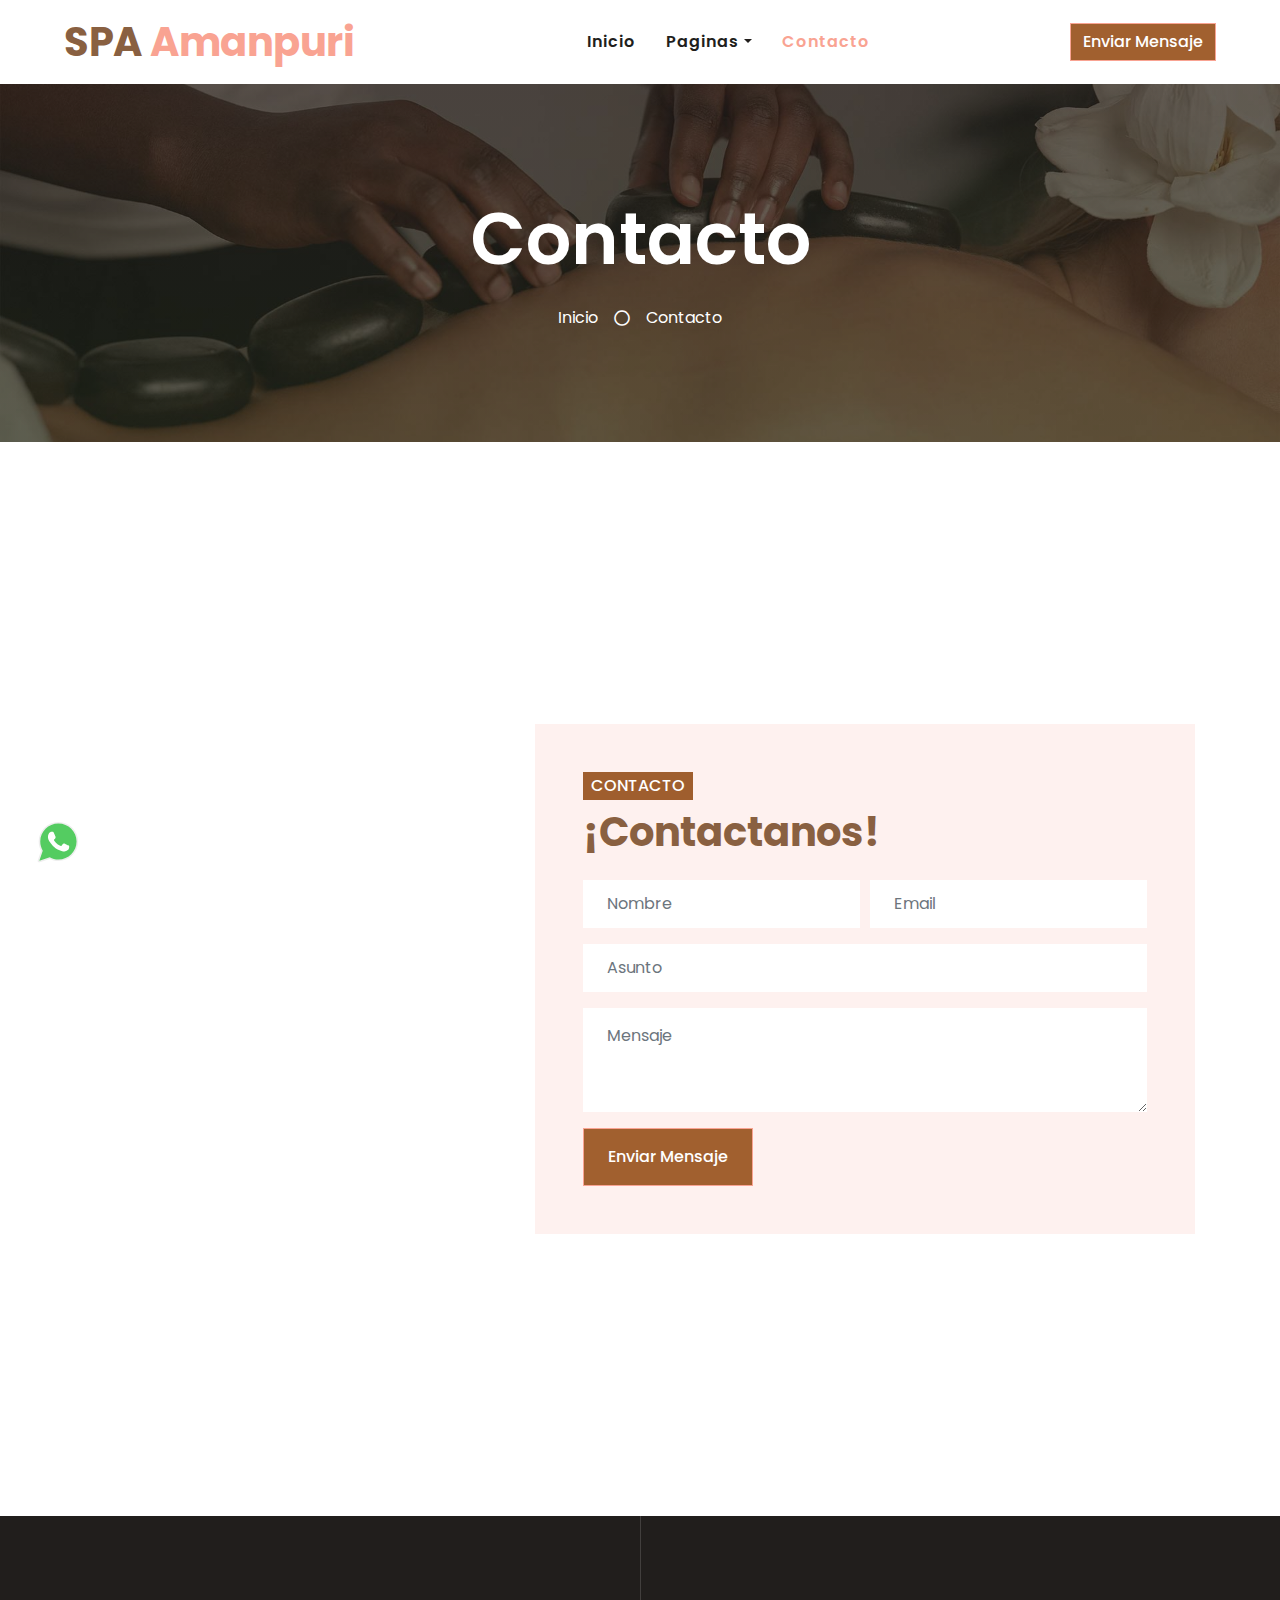
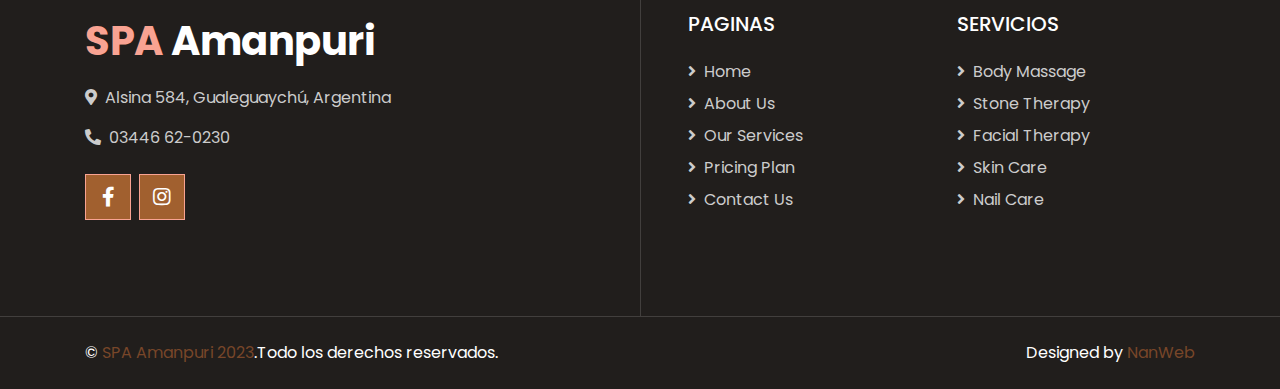
==== commit 5d2c244b: "Validación de formulario" ====
--- a/contact.html
+++ b/contact.html
@@ -54,7 +54,7 @@
                     </div>
                     <a href="contact.html" class="nav-item nav-link active">Contacto</a>
                 </div>
-                <a href="" class="btn btn-primary d-none d-lg-block">Enviar Mensaje</a>
+                <a href="https://api.whatsapp.com/send?phone=5493446620230" class="btn btn-primary d-none d-lg-block" target="_blank">Enviar Mensaje</a>
             </div>
         </nav>
     </div>
@@ -66,7 +66,7 @@
         <div class="container text-center py-5">
             <h3 class="text-white display-3 mb-4">Contacto</h3>
             <div class="d-inline-flex align-items-center text-white">
-                <p class="m-0"><a class="text-white" href="">Inicio</a></p>
+                <p class="m-0"><a class="text-white" href="index.html">Inicio</a></p>
                 <i class="far fa-circle px-3"></i>
                 <p class="m-0">Contacto</p>
             </div>
@@ -81,7 +81,7 @@
             <div class="row">
                 <div class="col-lg-6" style="min-height: 500px;">
                     <div class="position-relative h-100">
-                        <iframe src="https://www.google.com/maps/embed?pb=!1m14!1m12!1m3!1d6692.34397046263!2d-58.52886592621252!3d-32.999240925562475!2m3!1f0!2f0!3f0!3m2!1i1024!2i768!4f13.1!5e0!3m2!1ses-419!2sar!4v1679885397601!5m2!1ses-419!2sar" width="100%" height="450" style="border:0;" allowfullscreen="" loading="lazy" referrerpolicy="no-referrer-when-downgrade"></iframe>
+                        <iframe src="https://www.google.com/maps/embed?pb=!1m18!1m12!1m3!1d3346.128519893143!2d-58.53061668533117!3d-33.00038698193956!2m3!1f0!2f0!3f0!3m2!1i1024!2i768!4f13.1!3m3!1m2!1s0x95b0073baf67c731%3A0x4f9d4841e17e35fc!2sAmanpuri!5e0!3m2!1ses-419!2sar!4v1680010264269!5m2!1ses-419!2sar" width="100%" height="450" style="border:0;" allowfullscreen="" loading="lazy" referrerpolicy="no-referrer-when-downgrade"></iframe>
                     </div>
                 </div>
                 <div class="col-lg-6 pt-5 pb-lg-5">
@@ -98,7 +98,8 @@
                                 </div>
                                 <div class="col-sm-6 control-group">
                                     <input type="email" class="form-control border-0 p-4" id="email" placeholder="Email"
-                                        required="required" data-validation-required-message="Please enter your email" />
+                                        required="required"
+                                        data-validation-required-message="Please enter your email" />
                                     <p class="help-block text-danger"></p>
                                 </div>
                             </div>
@@ -108,13 +109,14 @@
                                 <p class="help-block text-danger"></p>
                             </div>
                             <div class="control-group">
-                                <textarea class="form-control border-0 py-3 px-4" rows="3" id="message" placeholder="Mensaje"
-                                    required="required"
+                                <textarea class="form-control border-0 py-3 px-4" rows="3" id="message"
+                                    placeholder="Mensaje" required="required"
                                     data-validation-required-message="Please enter your message"></textarea>
                                 <p class="help-block text-danger"></p>
                             </div>
                             <div>
-                                <button class="btn btn-primary py-3 px-4" type="submit" id="sendMessageButton">Enviar Mensaje</button>
+                                <button class="btn btn-primary py-3 px-4" type="submit" id="sendMessageButton">Enviar
+                                    Mensaje</button>
                             </div>
                         </form>
                     </div>
@@ -133,33 +135,46 @@
                     <a href="index.html" class="navbar-brand">
                         <h1 class="mb-3 text-white"><span class="text-primary">SPA</span> Amanpuri</h1>
                     </a>
-                    <p><i class="fa fa-map-marker-alt mr-2"></i>123 Street, New York, USA</p>
-                    <p><i class="fa fa-phone-alt mr-2"></i>+012 345 67890</p>
-                    <p><i class="fa fa-envelope mr-2"></i>info@example.com</p>
+                    <p><i class="fa fa-map-marker-alt mr-2"></i>Alsina 584, Gualeguaychú, Argentina
+
+                    </p>
+                    <p><i class="fa fa-phone-alt mr-2"></i>03446 62-0230
+
+                    </p>
                     <div class="d-flex justify-content-start mt-4">
-                        <a class="btn btn-lg btn-primary btn-lg-square mr-2" href="#"><i class="fab fa-facebook-f"></i></a>
-                        <a class="btn btn-lg btn-primary btn-lg-square" href="#"><i class="fab fa-instagram"></i></a>
+                        <a class="btn btn-lg btn-primary btn-lg-square mr-2"
+                            href="https://www.facebook.com/profile.php?id=100089776929421"><i
+                                class="fab fa-facebook-f"></i></a>
+                        <a class="btn btn-lg btn-primary btn-lg-square"
+                            href="https://www.instagram.com/amanpuri2023/"><i class="fab fa-instagram"></i></a>
                     </div>
                 </div>
                 <div class="col-lg-6 pl-lg-5">
                     <div class="row">
                         <div class="col-sm-6 mb-5">
-                            <h5 class="text-white text-uppercase mb-4">Quick Links</h5>
+                            <h5 class="text-white text-uppercase mb-4">Paginas</h5>
                             <div class="d-flex flex-column justify-content-start">
                                 <a class="text-white-50 mb-2" href="#"><i class="fa fa-angle-right mr-2"></i>Home</a>
-                                <a class="text-white-50 mb-2" href="#"><i class="fa fa-angle-right mr-2"></i>About Us</a>
-                                <a class="text-white-50 mb-2" href="#"><i class="fa fa-angle-right mr-2"></i>Our Services</a>
-                                <a class="text-white-50 mb-2" href="#"><i class="fa fa-angle-right mr-2"></i>Pricing Plan</a>
+                                <a class="text-white-50 mb-2" href="#"><i class="fa fa-angle-right mr-2"></i>About
+                                    Us</a>
+                                <a class="text-white-50 mb-2" href="#"><i class="fa fa-angle-right mr-2"></i>Our
+                                    Services</a>
+                                <a class="text-white-50 mb-2" href="#"><i class="fa fa-angle-right mr-2"></i>Pricing
+                                    Plan</a>
                                 <a class="text-white-50" href="#"><i class="fa fa-angle-right mr-2"></i>Contact Us</a>
                             </div>
                         </div>
                         <div class="col-sm-6 mb-5">
-                            <h5 class="text-white text-uppercase mb-4">Our Services</h5>
+                            <h5 class="text-white text-uppercase mb-4">Servicios</h5>
                             <div class="d-flex flex-column justify-content-start">
-                                <a class="text-white-50 mb-2" href="#"><i class="fa fa-angle-right mr-2"></i>Body Massage</a>
-                                <a class="text-white-50 mb-2" href="#"><i class="fa fa-angle-right mr-2"></i>Stone Therapy</a>
-                                <a class="text-white-50 mb-2" href="#"><i class="fa fa-angle-right mr-2"></i>Facial Therapy</a>
-                                <a class="text-white-50 mb-2" href="#"><i class="fa fa-angle-right mr-2"></i>Skin Care</a>
+                                <a class="text-white-50 mb-2" href="#"><i class="fa fa-angle-right mr-2"></i>Body
+                                    Massage</a>
+                                <a class="text-white-50 mb-2" href="#"><i class="fa fa-angle-right mr-2"></i>Stone
+                                    Therapy</a>
+                                <a class="text-white-50 mb-2" href="#"><i class="fa fa-angle-right mr-2"></i>Facial
+                                    Therapy</a>
+                                <a class="text-white-50 mb-2" href="#"><i class="fa fa-angle-right mr-2"></i>Skin
+                                    Care</a>
                                 <a class="text-white-50" href="#"><i class="fa fa-angle-right mr-2"></i>Nail Care</a>
                             </div>
                         </div>
@@ -168,20 +183,27 @@
             </div>
         </div>
     </div>
-    <div class="container-fluid bg-dark text-light border-top py-4" style="border-color: rgba(256, 256, 256, .15) !important;">
+    <div class="container-fluid bg-dark text-light border-top py-4"
+        style="border-color: rgba(256, 256, 256, .15) !important;">
         <div class="container">
             <div class="row">
                 <div class="col-md-6 text-center text-md-left mb-3 mb-md-0">
-                    <p class="m-0 text-white">&copy; <a href="#">SPA Amanpuri 2023</a>.tODOS LOS DERECHOS RESERVADOS.</p>
+                    <p class="m-0 text-white">&copy; <a href="#">SPA Amanpuri 2023</a>.Todo los derechos reservados.</p>
                 </div>
                 <div class="col-md-6 text-center text-md-right">
-                    <p class="m-0 text-white">Designed by <a href="https://htmlcodex.com">NanWeb</a></p>
+                    <p class="m-0 text-white">Designed by <a
+                            href="https://nanweb2022.github.io/Portfolio-Nancy/">NanWeb</a></p>
                 </div>
             </div>
         </div>
     </div>
     <!-- Footer End -->
 
+    <!--Whatsapp-->
+    <Div>
+        <a href="https://api.whatsapp.com/send?phone=5493446620230" class="btn-whapp" target="_blank"><img
+                src="img/btn-whapp.svg" alt="" /></a>
+    </Div>
 
     <!-- Back to Top -->
     <a href="#" class="btn btn-lg btn-primary back-to-top"><i class="fa fa-angle-double-up"></i></a>
--- a/css/style.css
+++ b/css/style.css
@@ -49,6 +49,17 @@
   -webkit-tap-highlight-color: rgba(0, 0, 0, 0);
 }
 
+.btn-whapp img{
+  border-radius: 50%;
+  width: 55px;
+  height: 55px;
+  line-height: 55px;
+  bottom: 30px;
+  position: fixed;
+  left: 30px;
+}  
+
+
 article, aside, figcaption, figure, footer, header, hgroup, main, nav, section {
   display: block;
 }
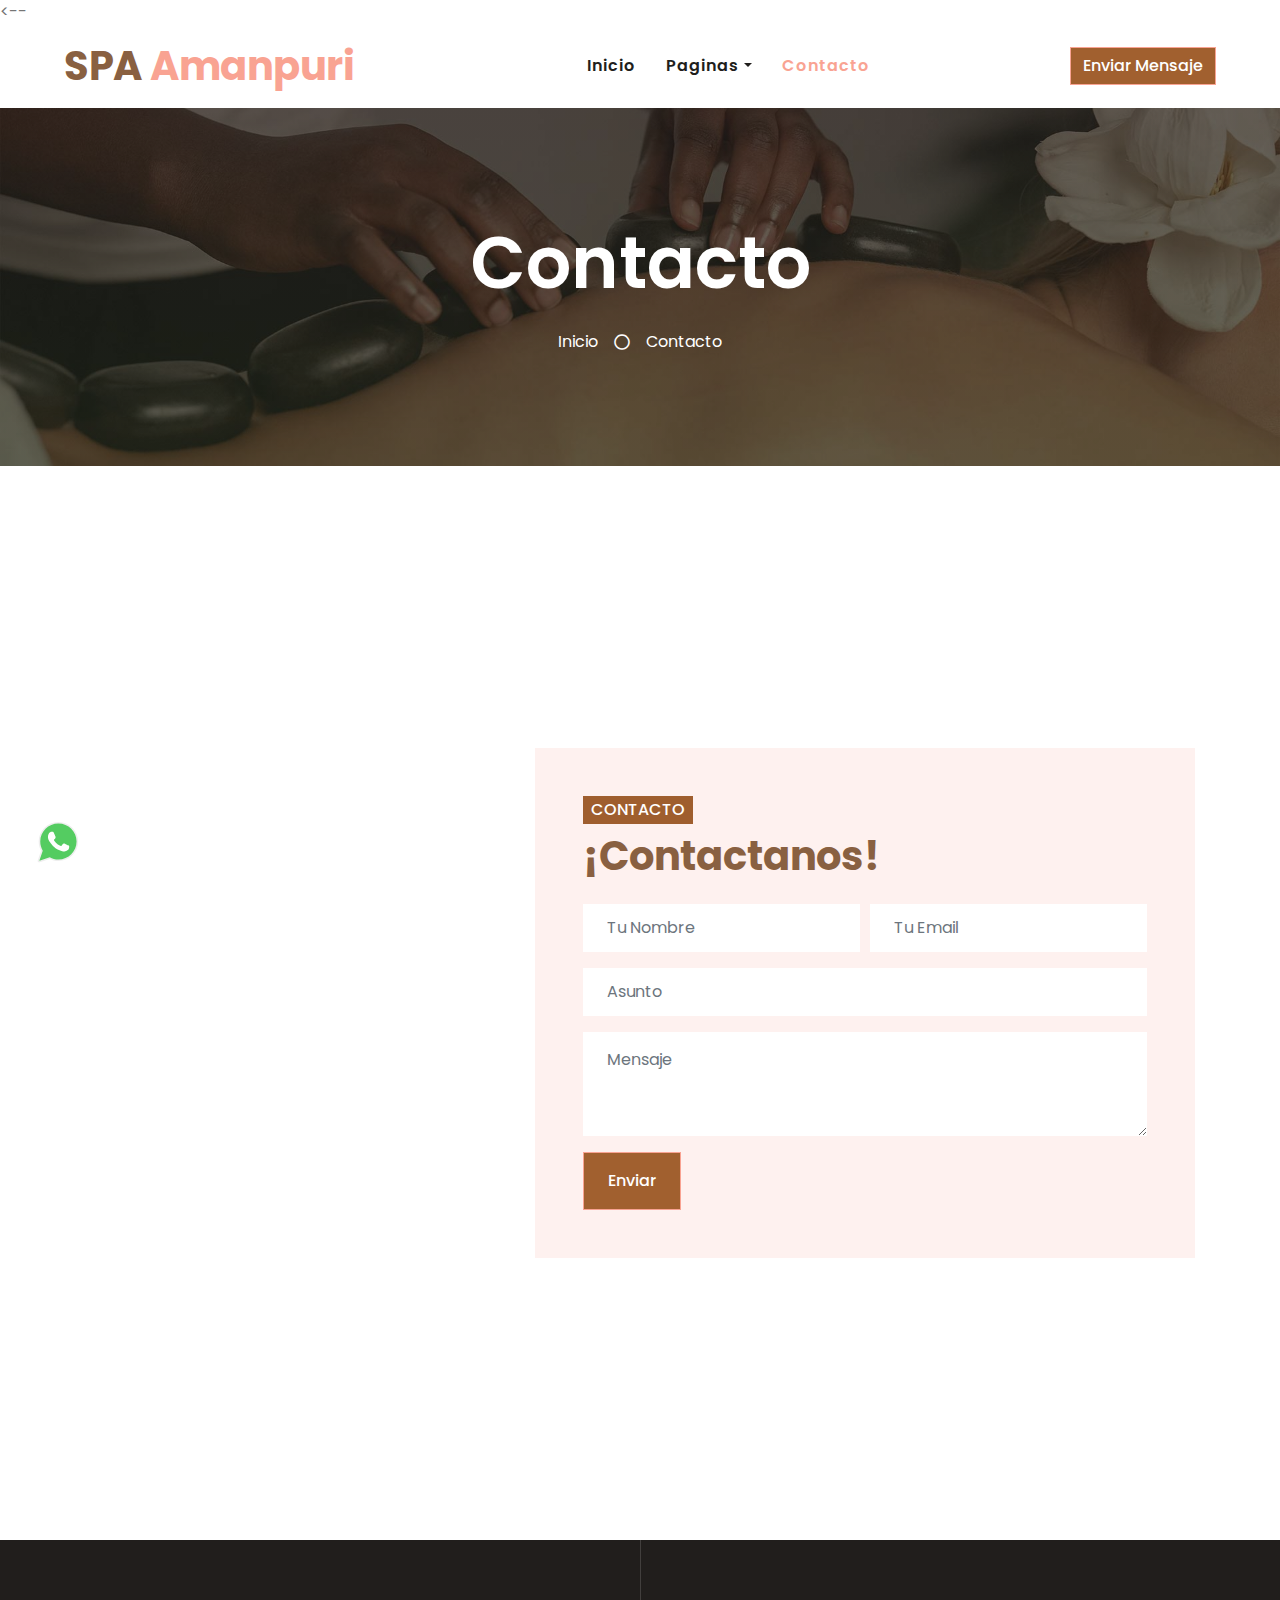
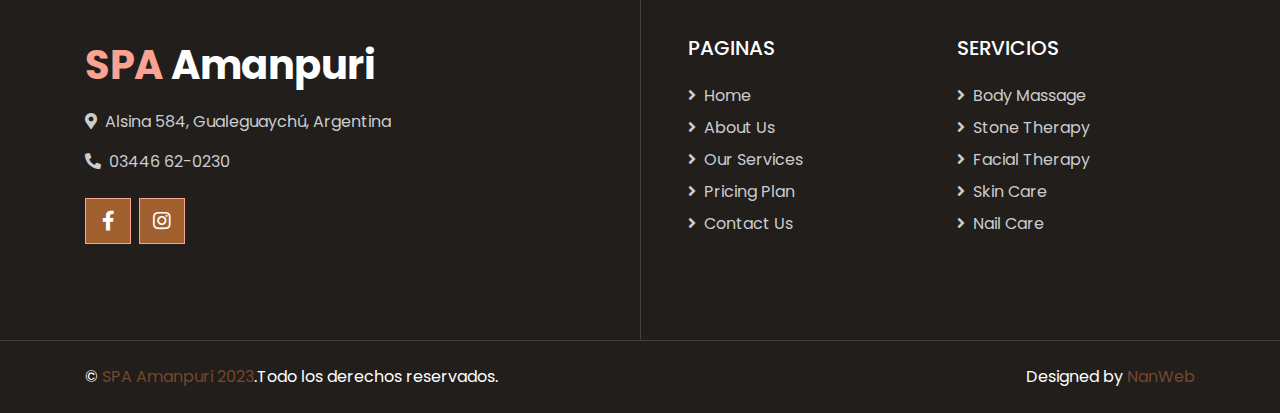
==== commit 4225fdc9: "Carga de opiniones de clientes" ====
--- a/contact.html
+++ b/contact.html
@@ -9,26 +9,27 @@
     <script defer src="js/main.js"></script>
 
     <meta content="width=device-width, initial-scale=1.0" name="viewport">
-    <meta content="Free HTML Templates" name="keywords">
-    <meta content="Free HTML Templates" name="description">
-
-    <!-- Favicon -->
-    <link href="img/favicon.ico" rel="icon">
-
-    <!-- Google Web Fonts -->
-    <link rel="preconnect" href="https://fonts.gstatic.com">
-    <link href="https://fonts.googleapis.com/css2?family=Poppins:wght@400;500;600;700&display=swap" rel="stylesheet">
-
-    <!-- Font Awesome -->
-    <link href="https://cdnjs.cloudflare.com/ajax/libs/font-awesome/5.10.0/css/all.min.css" rel="stylesheet">
-
-    <!-- Libraries Stylesheet -->
-    <link href="lib/animate/animate.min.css" rel="stylesheet">
-    <link href="lib/owlcarousel/assets/owl.carousel.min.css" rel="stylesheet">
-    <link href="lib/tempusdominus/css/tempusdominus-bootstrap-4.min.css" rel="stylesheet" />
-
-    <!-- Customized Bootstrap Stylesheet -->
-    <link href="css/style.css" rel="stylesheet">
+    <--<meta content="Free HTML Templates" name="keywords">
+        <meta content="Free HTML Templates" name="description">
+
+        <!-- Favicon -->
+        <link href="img/favicon.ico" rel="icon">
+
+        <!-- Google Web Fonts -->
+        <link rel="preconnect" href="https://fonts.gstatic.com">
+        <link href="https://fonts.googleapis.com/css2?family=Poppins:wght@400;500;600;700&display=swap"
+            rel="stylesheet">
+
+        <!-- Font Awesome -->
+        <link href="https://cdnjs.cloudflare.com/ajax/libs/font-awesome/5.10.0/css/all.min.css" rel="stylesheet">
+
+        <!-- Libraries Stylesheet -->
+        <link href="lib/animate/animate.min.css" rel="stylesheet">
+        <link href="lib/owlcarousel/assets/owl.carousel.min.css" rel="stylesheet">
+        <link href="lib/tempusdominus/css/tempusdominus-bootstrap-4.min.css" rel="stylesheet" />
+
+        <!-- Customized Bootstrap Stylesheet -->
+        <link href="css/style.css" rel="stylesheet">
 </head>
 
 <body>
@@ -54,7 +55,8 @@
                     </div>
                     <a href="contact.html" class="nav-item nav-link active">Contacto</a>
                 </div>
-                <a href="https://api.whatsapp.com/send?phone=5493446620230" class="btn btn-primary d-none d-lg-block" target="_blank">Enviar Mensaje</a>
+                <a href="https://api.whatsapp.com/send?phone=5493446620230" class="btn btn-primary d-none d-lg-block"
+                    target="_blank">Enviar Mensaje</a>
             </div>
         </nav>
     </div>
@@ -81,7 +83,10 @@
             <div class="row">
                 <div class="col-lg-6" style="min-height: 500px;">
                     <div class="position-relative h-100">
-                        <iframe src="https://www.google.com/maps/embed?pb=!1m18!1m12!1m3!1d3346.128519893143!2d-58.53061668533117!3d-33.00038698193956!2m3!1f0!2f0!3f0!3m2!1i1024!2i768!4f13.1!3m3!1m2!1s0x95b0073baf67c731%3A0x4f9d4841e17e35fc!2sAmanpuri!5e0!3m2!1ses-419!2sar!4v1680010264269!5m2!1ses-419!2sar" width="100%" height="450" style="border:0;" allowfullscreen="" loading="lazy" referrerpolicy="no-referrer-when-downgrade"></iframe>
+                        <iframe
+                            src="https://www.google.com/maps/embed?pb=!1m18!1m12!1m3!1d3346.128519893143!2d-58.53061668533117!3d-33.00038698193956!2m3!1f0!2f0!3f0!3m2!1i1024!2i768!4f13.1!3m3!1m2!1s0x95b0073baf67c731%3A0x4f9d4841e17e35fc!2sAmanpuri!5e0!3m2!1ses-419!2sar!4v1680010264269!5m2!1ses-419!2sar"
+                            width="100%" height="450" style="border:0;" allowfullscreen="" loading="lazy"
+                            referrerpolicy="no-referrer-when-downgrade"></iframe>
                     </div>
                 </div>
                 <div class="col-lg-6 pt-5 pb-lg-5">
@@ -92,13 +97,14 @@
                         <form name="sentMessage" id="contactForm" novalidate="novalidate">
                             <div class="form-row">
                                 <div class="col-sm-6 control-group">
-                                    <input type="text" class="form-control border-0 p-4" id="name" placeholder="Nombre"
-                                        required="required" data-validation-required-message="Please enter your name" />
+                                    <input type="text" class="form-control border-0 p-4" id="name"
+                                        placeholder="Tu Nombre" required="required"
+                                        data-validation-required-message="Please enter your name" />
                                     <p class="help-block text-danger"></p>
                                 </div>
                                 <div class="col-sm-6 control-group">
-                                    <input type="email" class="form-control border-0 p-4" id="email" placeholder="Email"
-                                        required="required"
+                                    <input type="email" class="form-control border-0 p-4" id="email"
+                                        placeholder="Tu Email" required="required"
                                         data-validation-required-message="Please enter your email" />
                                     <p class="help-block text-danger"></p>
                                 </div>
@@ -115,10 +121,10 @@
                                 <p class="help-block text-danger"></p>
                             </div>
                             <div>
-                                <button class="btn btn-primary py-3 px-4" type="submit" id="sendMessageButton">Enviar
-                                    Mensaje</button>
+                                <button class="btn btn-primary py-3 px-4" type="submit" id="sendMessageButton">Enviar</button>
                             </div>
                         </form>
+
                     </div>
                 </div>
             </div>
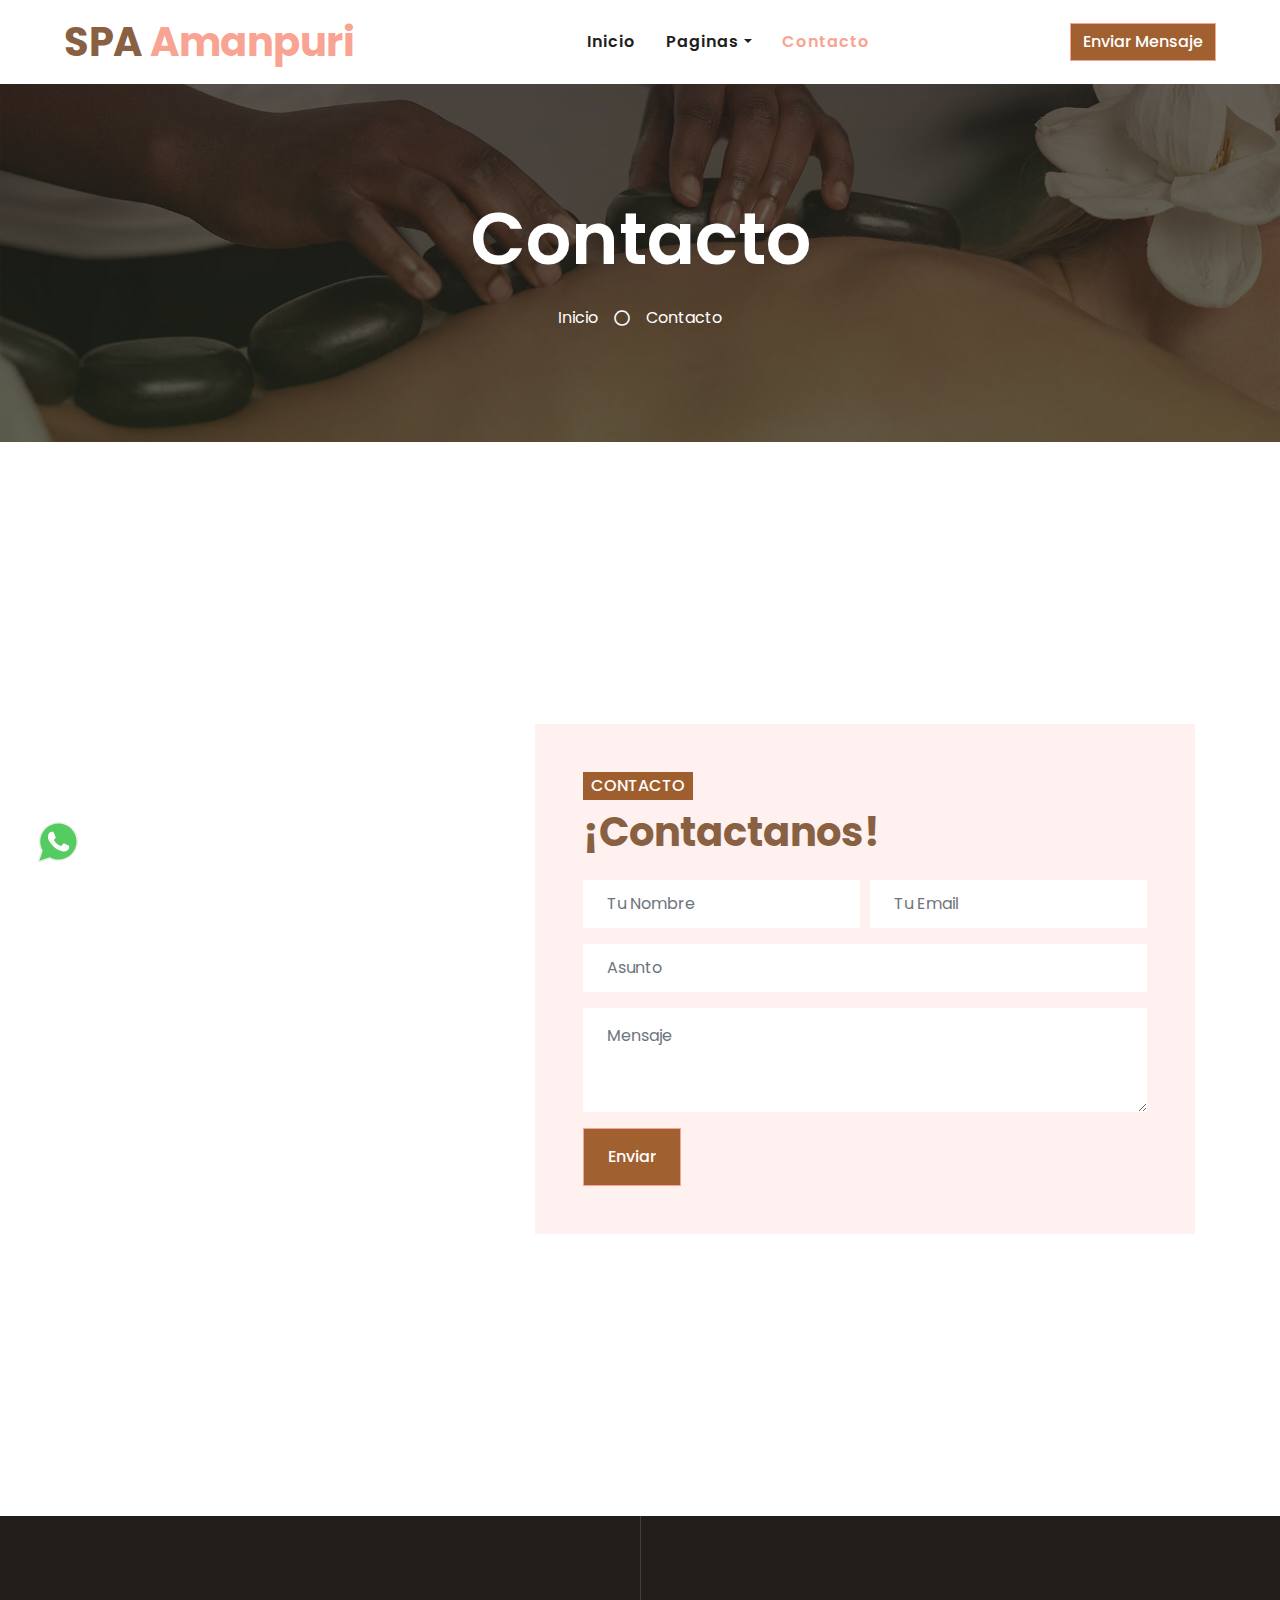
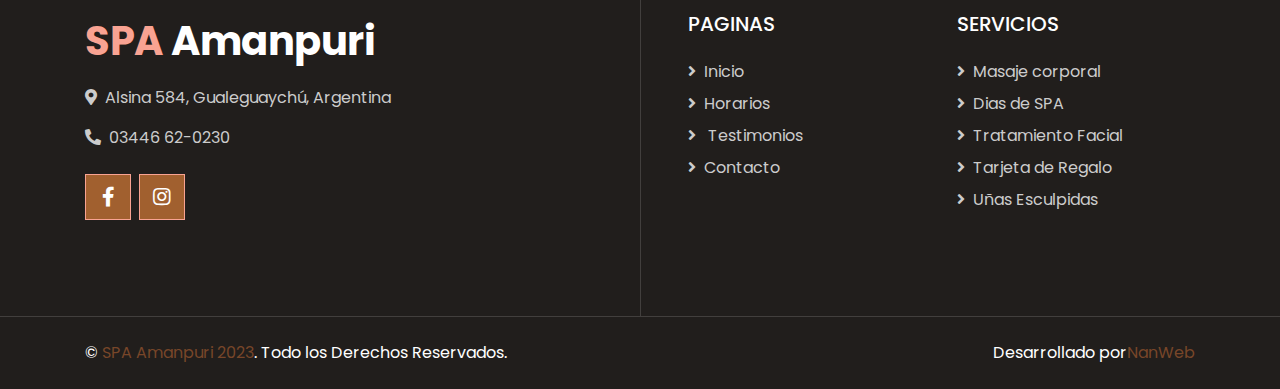
==== commit 5c4a7c39: "Links permanentes en footer" ====
--- a/contact.html
+++ b/contact.html
@@ -9,27 +9,26 @@
     <script defer src="js/main.js"></script>
 
     <meta content="width=device-width, initial-scale=1.0" name="viewport">
-    <--<meta content="Free HTML Templates" name="keywords">
-        <meta content="Free HTML Templates" name="description">
-
-        <!-- Favicon -->
-        <link href="img/favicon.ico" rel="icon">
-
-        <!-- Google Web Fonts -->
-        <link rel="preconnect" href="https://fonts.gstatic.com">
-        <link href="https://fonts.googleapis.com/css2?family=Poppins:wght@400;500;600;700&display=swap"
-            rel="stylesheet">
-
-        <!-- Font Awesome -->
-        <link href="https://cdnjs.cloudflare.com/ajax/libs/font-awesome/5.10.0/css/all.min.css" rel="stylesheet">
-
-        <!-- Libraries Stylesheet -->
-        <link href="lib/animate/animate.min.css" rel="stylesheet">
-        <link href="lib/owlcarousel/assets/owl.carousel.min.css" rel="stylesheet">
-        <link href="lib/tempusdominus/css/tempusdominus-bootstrap-4.min.css" rel="stylesheet" />
-
-        <!-- Customized Bootstrap Stylesheet -->
-        <link href="css/style.css" rel="stylesheet">
+    <meta content="Free HTML Templates" name="keywords">
+    <meta content="Free HTML Templates" name="description">
+
+    <!-- Favicon -->
+    <link href="img/favicon.ico" rel="icon">
+
+    <!-- Google Web Fonts -->
+    <link rel="preconnect" href="https://fonts.gstatic.com">
+    <link href="https://fonts.googleapis.com/css2?family=Poppins:wght@400;500;600;700&display=swap" rel="stylesheet">
+
+    <!-- Font Awesome -->
+    <link href="https://cdnjs.cloudflare.com/ajax/libs/font-awesome/5.10.0/css/all.min.css" rel="stylesheet">
+
+    <!-- Libraries Stylesheet -->
+    <link href="lib/animate/animate.min.css" rel="stylesheet">
+    <link href="lib/owlcarousel/assets/owl.carousel.min.css" rel="stylesheet">
+    <link href="lib/tempusdominus/css/tempusdominus-bootstrap-4.min.css" rel="stylesheet" />
+
+    <!-- Customized Bootstrap Stylesheet -->
+    <link href="css/style.css" rel="stylesheet">
 </head>
 
 <body>
@@ -94,7 +93,8 @@
                         <h6 class="d-inline-block text-white text-uppercase bg-primary py-1 px-2">Contacto</h6>
                         <h1 class="mb-4">¡Contactanos!</h1>
                         <div id="success"></div>
-                        <form name="sentMessage" id="contactForm" novalidate="novalidate">
+                        <form action="mail/contact.php" method="post" name="sentMessage" id="contactForm"
+                            novalidate="novalidate">
                             <div class="form-row">
                                 <div class="col-sm-6 control-group">
                                     <input type="text" class="form-control border-0 p-4" id="name"
@@ -121,7 +121,8 @@
                                 <p class="help-block text-danger"></p>
                             </div>
                             <div>
-                                <button class="btn btn-primary py-3 px-4" type="submit" id="sendMessageButton">Enviar</button>
+                                <button class="btn btn-primary py-3 px-4" type="submit"
+                                    id="sendMessageButton">Enviar</button>
                             </div>
                         </form>
 
@@ -160,28 +161,23 @@
                         <div class="col-sm-6 mb-5">
                             <h5 class="text-white text-uppercase mb-4">Paginas</h5>
                             <div class="d-flex flex-column justify-content-start">
-                                <a class="text-white-50 mb-2" href="#"><i class="fa fa-angle-right mr-2"></i>Home</a>
-                                <a class="text-white-50 mb-2" href="#"><i class="fa fa-angle-right mr-2"></i>About
-                                    Us</a>
-                                <a class="text-white-50 mb-2" href="#"><i class="fa fa-angle-right mr-2"></i>Our
-                                    Services</a>
-                                <a class="text-white-50 mb-2" href="#"><i class="fa fa-angle-right mr-2"></i>Pricing
-                                    Plan</a>
-                                <a class="text-white-50" href="#"><i class="fa fa-angle-right mr-2"></i>Contact Us</a>
+                                <a class="text-white-50 mb-2" href="index.html"><i class="fa fa-angle-right mr-2"></i>Inicio</a>
+                                <a class="text-white-50 mb-2" href="opening.html"><i
+                                        class="fa fa-angle-right mr-2"></i>Horarios</a>
+                                <a class="text-white-50 mb-2" href="testimonial.html"><i class="fa fa-angle-right mr-2"></i>
+                                    Testimonios</a>
+                                <a class="text-white-50 mb-2" href="contact.html"><i class="fa fa-angle-right mr-2"></i>Contacto</a>
                             </div>
                         </div>
                         <div class="col-sm-6 mb-5">
                             <h5 class="text-white text-uppercase mb-4">Servicios</h5>
                             <div class="d-flex flex-column justify-content-start">
-                                <a class="text-white-50 mb-2" href="#"><i class="fa fa-angle-right mr-2"></i>Body
-                                    Massage</a>
-                                <a class="text-white-50 mb-2" href="#"><i class="fa fa-angle-right mr-2"></i>Stone
-                                    Therapy</a>
-                                <a class="text-white-50 mb-2" href="#"><i class="fa fa-angle-right mr-2"></i>Facial
-                                    Therapy</a>
-                                <a class="text-white-50 mb-2" href="#"><i class="fa fa-angle-right mr-2"></i>Skin
-                                    Care</a>
-                                <a class="text-white-50" href="#"><i class="fa fa-angle-right mr-2"></i>Nail Care</a>
+                                <a class="text-white-50 mb-2" href="https://api.whatsapp.com/send?phone=5493446620230"><i class="fa fa-angle-right mr-2"></i>Masaje corporal</a>
+                                <a class="text-white-50 mb-2" href="https://api.whatsapp.com/send?phone=5493446620230"><i class="fa fa-angle-right mr-2"></i>Dias de SPA</a>
+                                <a class="text-white-50 mb-2" href="https://api.whatsapp.com/send?phone=5493446620230"><i class="fa fa-angle-right mr-2"></i>Tratamiento Facial</a>
+                                <a class="text-white-50 mb-2" href="https://api.whatsapp.com/send?phone=5493446620230"><i class="fa fa-angle-right mr-2"></i>Tarjeta de Regalo
+                                    </a>
+                                <a class="text-white-50" href="https://api.whatsapp.com/send?phone=5493446620230"><i class="fa fa-angle-right mr-2"></i>Uñas Esculpidas</a>
                             </div>
                         </div>
                     </div>
@@ -194,10 +190,10 @@
         <div class="container">
             <div class="row">
                 <div class="col-md-6 text-center text-md-left mb-3 mb-md-0">
-                    <p class="m-0 text-white">&copy; <a href="#">SPA Amanpuri 2023</a>.Todo los derechos reservados.</p>
+                    <p class="m-0 text-white">&copy; <a href="#">SPA Amanpuri 2023</a>. Todo los Derechos Reservados.</p>
                 </div>
                 <div class="col-md-6 text-center text-md-right">
-                    <p class="m-0 text-white">Designed by <a
+                    <p class="m-0 text-white">Desarrollado por<a
                             href="https://nanweb2022.github.io/Portfolio-Nancy/">NanWeb</a></p>
                 </div>
             </div>
